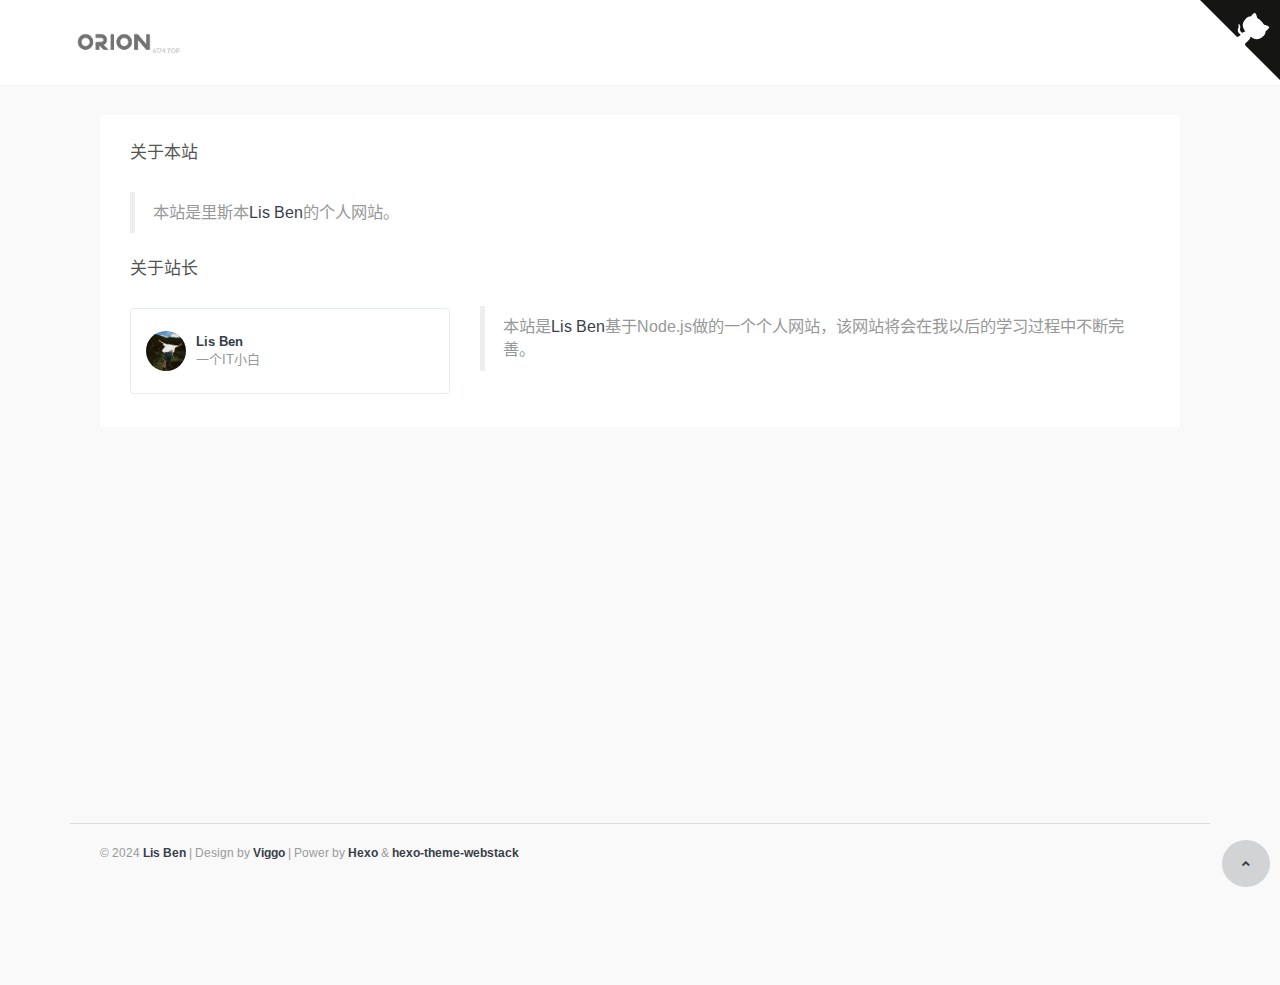
==== about/index.html @ ab159c19 "Site updated: 2024-02-24 00:04:08" ====
<!DOCTYPE html>
<html lang="zh-CN">

<head>
  <head>
  <meta charset="utf-8">
  <meta http-equiv="X-UA-Compatible" content="IE=edge">
  <meta name="viewport" content="width=device-width, initial-scale=1.0" />
  <meta name="author" content="viggo" />
  <title>爱意浓盐酸的个人博客 - 没有副标题</title>
  <meta name="keywords" content="">
  <meta name="description" content="学如逆水行舟，不进则退">
  <link rel="shortcut icon" href="/favicon.ico">
  
<link rel="stylesheet" href="/css/hclonely.css">
<link rel="stylesheet" href="//fonts.loli.net/css?family=Arimo:400,700,400italic.css">
<link rel="stylesheet" href="/css/fonts/linecons/css/linecons.min.css">
<link rel="stylesheet" href="/css/fonts/fontawesome/css/all.min.css">
<link rel="stylesheet" href="/css/bootstrap.min.css">
<link rel="stylesheet" href="/css/xenon-core.min.css">
<link rel="stylesheet" href="/css/xenon-components.min.css">
<link rel="stylesheet" href="/css/xenon-skins.min.css">
<link rel="stylesheet" href="/css/nav.min.css">

  
<script src="/js/jquery-1.11.1.min.js"></script>

  <script>
    var userDefinedSearchData = {"custom":false,"thisSearch":"https://www.baidu.com/s?wd=","thisSearchIcon":"url(https://www.baidu.com/favicon.ico)","hotStatus":true,"data":[{"name":"百度","img":"url(https://www.baidu.com/favicon.ico)","url":"https://www.baidu.com/s?wd="}]};
    var expandAll = false;
  </script>
  
<script src="/js/header.js"></script>

  <!-- HTML5 shim and Respond.js IE8 support of HTML5 elements and media queries -->
  <!--[if lt IE 9]>
        
<script src="/js/html5shiv.min.js"></script>

        
<script src="/js/respond.min.js"></script>

    <![endif]-->
  <!-- / FB Open Graph -->
  <meta property="og:type" content="article">
  <meta property="og:url" content="http://example.com/about/index.html">
  <meta property="og:title" content="爱意浓盐酸的个人博客 - 没有副标题">
  <meta property="og:description" content="学如逆水行舟，不进则退">
  <meta property="og:site_name" content="爱意浓盐酸的个人博客 - 没有副标题">
  
  <meta property="og:image" content="/images/webstack_banner_cn.png">
  
  <!-- / Twitter Cards -->
  <meta name="twitter:card" content="summary_large_image">
  <meta name="twitter:title" content="爱意浓盐酸的个人博客 - 没有副标题">
  <meta name="twitter:description" content="学如逆水行舟，不进则退">
  
  <meta name="twitter:image" content="/images/webstack_banner_cn.png">
  
  
  <!-- 直接添加html内容即可 -->
<!-- 可设置多行 -->
  
<meta name="generator" content="Hexo 7.1.1"></head>

</head>


<body class="page-body boxed-container">
  <nav class="navbar horizontal-menu navbar-fixed-top">
    <div class="navbar-inner">
      <div class="navbar-brand">
        <a href="/index.html" class="logo">
          <img src="/images/logo_dark@2x.png" width="180px" alt="" class="hidden-xs">
          <img src="/images/logo@2x.png" width="180px" alt="" class="visible-xs">
        </a>
      </div>
      <div class="navbar-mobile-clear"></div>
      
      <a target="_blank" rel="noopener" href="https://github.com/HCLonely/hexo-theme-webstack" class="github-corner" aria-label="View source on GitHub"><svg width="80" height="80" viewBox="0 0 250 250" style="fill:#151513; color:#fff; position: absolute; top: 0; border: 0; right: 0;" aria-hidden="true"><path d="M0,0 L115,115 L130,115 L142,142 L250,250 L250,0 Z"></path><path d="M128.3,109.0 C113.8,99.7 119.0,89.6 119.0,89.6 C122.0,82.7 120.5,78.6 120.5,78.6 C119.2,72.0 123.4,76.3 123.4,76.3 C127.3,80.9 125.5,87.3 125.5,87.3 C122.9,97.6 130.6,101.9 134.4,103.2" fill="currentColor" style="transform-origin: 130px 106px;" class="octo-arm"></path><path d="M115.0,115.0 C114.9,115.1 118.7,116.5 119.8,115.4 L133.7,101.6 C136.9,99.2 139.9,98.4 142.2,98.6 C133.8,88.0 127.5,74.4 143.8,58.0 C148.5,53.4 154.0,51.2 159.7,51.0 C160.3,49.4 163.2,43.6 171.4,40.1 C171.4,40.1 176.1,42.5 178.8,56.2 C183.1,58.6 187.2,61.8 190.9,65.4 C194.5,69.0 197.7,73.2 200.1,77.6 C213.8,80.2 216.3,84.9 216.3,84.9 C212.7,93.1 206.9,96.0 205.4,96.6 C205.1,102.4 203.0,107.8 198.3,112.5 C181.9,128.9 168.3,122.5 157.7,114.1 C157.9,116.9 156.7,120.9 152.7,124.9 L141.0,136.5 C139.8,137.7 141.6,141.9 141.8,141.8 Z" fill="currentColor" class="octo-body"></path></svg></a><style>.github-corner:hover .octo-arm{animation:octocat-wave 560ms ease-in-out}@keyframes octocat-wave{0%,100%{transform:rotate(0)}20%,60%{transform:rotate(-25deg)}40%,80%{transform:rotate(10deg)}}@media (max-width:500px){.github-corner:hover .octo-arm{animation:none}.github-corner .octo-arm{animation:octocat-wave 560ms ease-in-out}}</style>
      
    </div>
  </nav>
  <div class="page-container">
    <div class="main-content">
      <div class="row">
        <div class="col-md-12">
          <div class="panel panel-default">
            
            <h4 class="text-gray">关于本站</h4>
            <div class="panel-body">
              <div class="row">
                <div class="col-sm-12">
                  <blockquote><p>本站是里斯本<a target="_blank" rel="noopener" href="https://github.com/xiaobai6174/xiaobai6174.github.io/tree/master">Lis Ben</a>的个人网站。</p></blockquote>
                </div>
              </div>
            
            
            <h4 class="text-gray">关于站长</h4>
            <div class="row">
              <div class="col-sm-4">
                <div class="xe-widget xe-conversations box2 label-info" onclick="window.open('https://github.com/xiaobai6174', '_blank')" data-toggle="tooltip" data-placement="bottom" data-original-title="https://github.com/xiaobai6174">
                  <div class="xe-comment-entry">
                    <a class="xe-user-img">
                      <img src="/images/logos/myblog.png" class="img-circle" width="40">
                    </a>
                    <div class="xe-comment">
                      <a href="#" class="xe-user-name overflowClip_1">
                        <strong>Lis Ben</strong>
                      </a>
                      <p class="overflowClip_2">一个IT小白</p>
                    </div>
                  </div>
                </div>
              </div>
              <div class="col-md-8">
                <div class="row">
                  <div class="col-sm-12">
                    <br /><blockquote><p>本站是<a target="_blank" rel="noopener" href="https://github.com/xiaobai6174">Lis Ben</a>基于Node.js做的一个个人网站，该网站将会在我以后的学习过程中不断完善。</p></blockquote>
                  </div>
                </div>
                <br>
              </div>
            </div>
            
            </div>
          </div>
        </div>
      </div>



  <footer class="main-footer sticky footer-type-1">
  <div class="footer-inner">
    <!-- Add your copyright text here -->
    <p>
      
      &copy; 2024
      <a href="javascript:void(0);"><strong>Lis Ben</strong></a> | Design by <a href="http://viggoz.com" target="_blank"><strong>Viggo</strong></a> | Power by <a href="https://hexo.io/" target="_blank"><strong>Hexo</strong></a> & <a href="https://github.com/HCLonely/hexo-theme-webstack/" target="_blank"><strong>hexo-theme-webstack</strong></a>
    </p>
    
    <div class="go-up">
      <a href="#" rel="go-top">
        <i class="fas fa-angle-up"></i>
      </a>
    </div>
  </div>
</footer>
</div>
</div>

<script src="/js/bootstrap.min.js"></script>
<script src="/js/TweenMax.min.js"></script>
<script src="/js/resizeable.min.js"></script>
<script src="/js/joinable.js"></script>
<script src="/js/xenon-api.min.js"></script>
<script src="/js/xenon-toggles.min.js"></script>
<script src="/js/xenon-custom.min.js"></script>


<script async src="https://busuanzi.ibruce.info/busuanzi/2.3/busuanzi.pure.mini.js"></script>


<textarea tabindex="-1" style="position: absolute; top: -999px; left: 0px; right: auto; bottom: auto; border: 0px; padding: 0px; box-sizing: content-box; word-wrap: break-word; overflow: hidden; transition: none; height: 0px !important; min-height: 0px !important; font-family: Arimo, &quot;Helvetica Neue&quot;, Helvetica, Arial, sans-serif; font-size: 13px; font-weight: 400; font-style: normal; letter-spacing: 0px; text-transform: none; word-spacing: 0px; text-indent: 0px; line-height: 18.5714px; width: 53px;" class="autosizejs" id="autosizejs"></textarea>


  
  <!-- 直接添加html内容即可 -->
<!-- 可设置多行 -->
  
</body>

</html>
---- css/hclonely.css ----
.sousuo{
    padding: 25px 0 35px 0;
    max-width: 717px;
    margin: 0 auto;
}
.search{
  position: relative;
  width: 100%;
  margin: 0 auto;
}
.search-box{
  position: relative;
}
.search-icon{
  position: absolute;
  left: 3px;
  top: 5px;
  width: 40px;
  height: 40px;
  overflow: hidden;
  border-radius: 25px;
  cursor: pointer;
  opacity: 0;
}
.search-input{
  width: 100%;
  height: 50px;
  line-height: 50px;
  font-size: 16px;
  color: #999;
  border: none;
  outline: none;
  padding-left: 45px;
  border: 1px solid #e6e6e6;
  border-radius: 10px;
}
.search-input:focus{
	outline: none;
    border: 1px solid #2188ff;
    -webkit-box-shadow: 0 0 5px 0px rgba(71, 158, 245, 0.5);
    box-shadow: 0 0 5px 0px rgba(71, 158, 245, 0.5);
}
input::-webkit-input-placeholder{
  font-size: 12px;
  letter-spacing: 1px;
  color: #ccc;
}
.search-btn{
	position: absolute;
    right: 0;
    top: 0;
    width: 50px;
    line-height: 48px;
    background: transparent;
    border: none;
    font-size: 25px;
    color: #ddd;
    font-weight: bold;
    outline: none;
    padding: 0 10px;
}
.search-btn:hover{ color: #6b7184 }
.search-btn i { margin: 0 }
.search-hot-text{
  position: absolute;
  z-index: 100;
  width: 100%;
  border-radius: 0 0 10px 10px;
  background: #FFF;
  box-shadow: 0px 4px 5px 0px #cccccc94;
  overflow: hidden;
}
.search-hot-text ul{
	margin: 0;
	padding: 5px 0;
}
.search-hot-text ul li{
  border-top: 1px solid #f2f2f2;
  line-height: 30px;
  font-size: 14px;
  padding: 0px 25px;
  color: #777;
  cursor: pointer;
}
.search-hot-text ul li.current{
  background: #f1f1f1;
  color: #2196f3;
}
.search-hot-text ul li:hover{
  background: #f1f1f1;
  color: #2196f3;
  cursor: pointer;
}
.search-hot-text ul li span{
	display: inline-block;
    width: 20px;
    height: 20px;
    font-size: 12px;
    line-height: 20px;
    text-align: center;
    background: #e5e5e5;
    margin-right: 10px;
    border-radius: 10px;
    color: #999;
}
/* 搜索引擎 */
.search-engine{
  position: absolute;
  top: 60px;
  left: 0;
  width: 100%;
  background: #FFF;
  padding: 15px 0 0 15px;
  border-radius: 5px;
  box-shadow: 0px 5px 20px 0px #d8d7d7;
  transition: all 0.3s;
  -moz-transition: all 0.3s;
  -webkit-transition: all 0.3s;
  -o-transition: all 0.3s;
  display: none;
  z-index: 999
}
.search-engine-head{
  overflow: hidden;
  margin-bottom: 10px;
  padding-right: 15px;
}
.search-engine-tit{
  float: left;
  margin: 0;
  font-size: 14px;
  color: #999;
}
.search-engine-tool{
  float: right;
  font-size: 12px;
  color: #999;
}
.search-engine-tool > span{
  float: right;
  display: inline-block;
  width: 25px;
  height: 15px;
  background-position: 0px 0px;
  cursor: pointer
}
.search-engine-tool > span.off{ background-position: -30px 0px }

.search-engine ul::before{
  content: '';
  width: 0px;
  height: 0px;
  position: absolute;
  top: -15px;
  border-top: 8px solid transparent;
  border-right: 8px solid transparent;
  border-bottom: 8px solid #fff;
  border-left: 8px solid transparent;

}
.search-engine-list::after{
    content: '';
    width: 90px;
    height: 20px;
    position: absolute;
    top: -20px;
    left: 1px;
}
.search-engine-list li{
  float: left;
  width: 30%;
  line-height: 30px;
  font-size: 14px;
  padding: 5px 10px 5px 10px;
  margin: 0 10px 10px 0;
  background: #f9f9f9;
  color: #999;
  cursor: pointer;
  padding: 0;
}
.search-engine-list li span{
  width: 25px;
  height: 25px;
  border-radius: 15px;
  float: left;
  margin-right: 5px;
  margin-top: 2.5px;
}
body.night .board {
  background: #2c2e2f;
  box-shadow: 0px 0px 6px #00000061;
}

body.night .board a {
  color: #d6d6d6;
}

body.night .tpwidget_title_hook,
body.night .tpwidget_text_hook {
  color: #fdfdfd;
}

body.night .sidebar-menu {
  border-right: #7f8080 1px solid;
}

body.night .user-info-navbar {
  background-color: #232323 !important;
}
body.night .dropdown-menu {
  background-color: #232323 !important;
  border: 1px solid #888686 !important;
}

body.night .user-info-navbar .user-info-menu>li>a {
  border-bottom: 1px solid #232323 !important;
  border-right: 1px solid #232323 !important;
  border-left: 1px solid #232323 !important;
}

body.night .user-info-navbar .user-info-menu>li>a,
.user-info-navbar .user-info-menu>li>a {
  height: 76px !important;
}

body.night .user-info-navbar .user-info-menu>li>a:hover {
  border-right: 1px solid #888686 !important;
  border-left: 1px solid #888686 !important;
}

body.night .user-info-navbar .user-info-menu>li {
  border: 1px solid #232323 !important;
}

body.night .user-info-navbar .user-info-menu>li .dropdown-menu.languages li.active a {
  background-color: #232323 !important;
  color: #979898 !important;
}

body.night,
body.night #body {
  background-color: #2c2e2f !important;
  color: #a9a9a9 !important;
}

body.night .text-gray {
  color: #f8f8f8;
}

body.night .xe-widget.xe-conversations {
  background: #2c2e2f;
}

body.night .box2 {
  border: 1px solid #3f4142;
}

body.night .xe-comment a {
  color: #d8d8d8;
}

body.night .xe-comment p {
  color: #979898 !important;
}

body.night .box2:hover {
  box-shadow: 0 26px 40px -24px rgb(255, 255, 255);
  -webkit-box-shadow: 0 26px 40px -24px rgba(130, 130, 130, 0.13);
  -moz-box-shadow: 0 26px 40px -24px rgba(0, 36, 100, 0.3);
  -webkit-transition: all 0.3s cubic-bezier(0.25, 0.1, 0.14, 1.43);
  -moz-transition: all 0.3s ease;
  -o-transition: all 0.3s ease;
  transition: all 0.3s ease-out;
  background-color: #232323 !important;
}

body.night .tpwthwidt .front_37Zqj25,
body.night .tpwthwidt .widget_ctONpAN {
  background: #535656;
  color: red !important;
}

body.night .tpwthwidt .weakText_3SLbaEo {
  color: rgb(253, 253, 253);
}

body.night .tpwthwidt .baseText_31obwQ4 {
  color: #cccccc;
}

body.night footer.main-footer {
  border-top: 1px solid #414344b5;
  background-color: #2c2e2f;
}

body.night .footer-text a {
  color: #a9a9a9;
}

body.night .footer-text a:hover,
body.night footer-text a:focus {
  color: #ffffff;
  text-decoration: none
}

body.night .panel {
  background: #2c2e2f;
}

body.night blockquote {
  border-left: 5px solid #000;
}

body.night .respond a {
  color: #cecece;
}

body.night .respond .textarea {
  background-color: #2b2b2b;
  margin-top: 50px;
  border-radius: 15px;
  padding: 10px;
}

body.night .submit {
  color: #a5a5a5;
  background-color: #0000008f;
  border: 0px;
  border-radius: 5px;
  padding: 5px 10px;
  font-size: 15px;
  float: right;
  margin-top: 10px;
}

body.night #search button i {
  color: #b1b1b1;
}

body.night #search-text {
  background-color: #464646;
  color: #bdbdbd;
}

body.night .search-type input:checked+label,
.search-type input:hover+label {
  background-color: #969696;
}

body.night .s-type-list {
  display: none;
  position: absolute;
  top: 31px;
  padding: 9pt 0;
  width: 20pc;
  background: #535656;
  border-radius: 4px;
  box-shadow: 0 0 6px rgba(0, 0, 0, .16);
}

body.night .xe-comment-entry img {
  filter: brightness(95%);
}

body.night .search-input {
  border: 1px solid #424242;
  border-radius: 10px;
  background-color: #424242;
}

body.night .search-engine {
  background: #424242;
  box-shadow: 0px 5px 20px 0px #2c2e2f;
}

body.night .search-engine-list li {
  background: #424242;
}

.go-up{
  right: 10px !important;
  position: fixed !important;
  bottom: 20px !important;
  height: 20px;
}

body.night .go-up a {
  background-color: rgb(88 88 88) !important;
  padding: 15px 20px !important;
  border-radius: 50% !important;
}

body.night .go-up a:hover {
  background-color: rgb(123 123 123) !important;
}

.footer-inner #busuanzi_container_site_pv,
.footer-inner #busuanzi_container_site_uv {
  font-weight: bold;
}

.footer-inner #busuanzi_value_site_pv,
.footer-inner #busuanzi_value_site_uv {
  color: #373e4a;
}

.main-menu #busuanzi_value_site_pv,
.main-menu #busuanzi_value_site_uv {
  float: right;
}

.sidebar-menu .main-menu a>i{
  width: 16px;
}
---- css/fonts/linecons/css/linecons.min.css ----
@font-face{font-family:linecons;src:url(../font/linecons.eot?24293614);src:url(../font/linecons.eot?24293614#iefix) format('embedded-opentype'),url(../font/linecons.woff?24293614) format('woff'),url(../font/linecons.ttf?24293614) format('truetype'),url(../font/linecons.svg?24293614#linecons) format('svg');font-weight:400;font-style:normal}[class*=" linecons-"]:before,[class^=linecons-]:before{font-family:linecons;font-style:normal;font-weight:400;speak:none;display:inline-block;text-decoration:inherit;width:1em;margin-right:.2em;text-align:center;font-variant:normal;text-transform:none;line-height:1em;margin-left:.2em}.linecons-music:before{content:'\e800'}.linecons-search:before{content:'\e801'}.linecons-mail:before{content:'\e802'}.linecons-heart:before{content:'\e803'}.linecons-star:before{content:'\e804'}.linecons-user:before{content:'\e805'}.linecons-videocam:before{content:'\e806'}.linecons-camera:before{content:'\e807'}.linecons-photo:before{content:'\e808'}.linecons-attach:before{content:'\e809'}.linecons-lock:before{content:'\e80a'}.linecons-eye:before{content:'\e80b'}.linecons-tag:before{content:'\e80c'}.linecons-thumbs-up:before{content:'\e80d'}.linecons-pencil:before{content:'\e80e'}.linecons-comment:before{content:'\e80f'}.linecons-location:before{content:'\e810'}.linecons-cup:before{content:'\e811'}.linecons-trash:before{content:'\e812'}.linecons-doc:before{content:'\e813'}.linecons-note:before{content:'\e814'}.linecons-cog:before{content:'\e815'}.linecons-params:before{content:'\e816'}.linecons-calendar:before{content:'\e817'}.linecons-sound:before{content:'\e818'}.linecons-clock:before{content:'\e819'}.linecons-lightbulb:before{content:'\e81a'}.linecons-tv:before{content:'\e81b'}.linecons-desktop:before{content:'\e81c'}.linecons-mobile:before{content:'\e81d'}.linecons-cd:before{content:'\e81e'}.linecons-inbox:before{content:'\e81f'}.linecons-globe:before{content:'\e820'}.linecons-cloud:before{content:'\e821'}.linecons-paper-plane:before{content:'\e822'}.linecons-fire:before{content:'\e823'}.linecons-graduation-cap:before{content:'\e824'}.linecons-megaphone:before{content:'\e825'}.linecons-database:before{content:'\e826'}.linecons-key:before{content:'\e827'}.linecons-beaker:before{content:'\e828'}.linecons-truck:before{content:'\e829'}.linecons-money:before{content:'\e82a'}.linecons-food:before{content:'\e82b'}.linecons-shop:before{content:'\e82c'}.linecons-diamond:before{content:'\e82d'}.linecons-t-shirt:before{content:'\e82e'}.linecons-wallet:before{content:'\e82f'}
---- css/xenon-core.min.css ----
.ps-container .ps-scrollbar-x-rail{position:absolute;bottom:3px;height:5px;zoom:1;-webkit-opacity:0;-moz-opacity:0;opacity:0;-webkit-transition:background-color .2s linear,opacity .2s linear;-moz-transition:background-color .2s linear,opacity .2s linear;-o-transition:background-color .2s linear,opacity .2s linear;transition:background-color .2s linear,opacity .2s linear}.ps-container.hover .ps-scrollbar-x-rail,.ps-container:hover .ps-scrollbar-x-rail{zoom:1;-webkit-opacity:.6;-moz-opacity:.6;opacity:.6}.ps-container .ps-scrollbar-x-rail.hover,.ps-container .ps-scrollbar-x-rail:hover{background-color:rgba(255,255,255,.5)}.ps-container .ps-scrollbar-x-rail.in-scrolling{background-color:rgba(255,255,255,.9)}.ps-container .ps-scrollbar-y-rail{position:absolute;right:2px;width:5px;zoom:1;-webkit-opacity:0;-moz-opacity:0;opacity:0;-webkit-transition:background-color .2s linear,opacity .2s linear;-moz-transition:background-color .2s linear,opacity .2s linear;-o-transition:background-color .2s linear,opacity .2s linear;transition:background-color .2s linear,opacity .2s linear}.ps-container.hover .ps-scrollbar-y-rail,.ps-container:hover .ps-scrollbar-y-rail{zoom:1;-webkit-opacity:.6;-moz-opacity:.6;opacity:.6}.ps-container .ps-scrollbar-y-rail.hover,.ps-container .ps-scrollbar-y-rail:hover{background-color:rgba(255,255,255,.5)}.ps-container .ps-scrollbar-y-rail.in-scrolling{background-color:#eee;zoom:1;-webkit-opacity:.9;-moz-opacity:.9;opacity:.9}.ps-container .ps-scrollbar-x{position:absolute;bottom:0;height:5px;background-color:#aaa;-o-transition:background-color .2s linear;-webkit-transition:background-color .2s linear;-moz-transition:background-color .2s linear;transition:background-color .2s linear}.ps-container.ie6 .ps-scrollbar-x{font-size:0}.ps-container .ps-scrollbar-x-rail.hover .ps-scrollbar-x,.ps-container .ps-scrollbar-x-rail:hover .ps-scrollbar-x{background-color:#999}.ps-container .ps-scrollbar-y{position:absolute;right:0;width:5px;background-color:#aaa;-webkit-transition:background-color .2s linear;-moz-transition:background-color .2s linear;-o-transition:background-color .2s linear;transition:background-color .2s linear}.ps-container.ie6 .ps-scrollbar-y{font-size:0}.ps-container .ps-scrollbar-y-rail.hover .ps-scrollbar-y,.ps-container .ps-scrollbar-y-rail:hover .ps-scrollbar-y{background-color:#fafafa}.ps-container.ie .ps-scrollbar-x,.ps-container.ie .ps-scrollbar-y{visibility:hidden}.ps-container.ie.hover .ps-scrollbar-x,.ps-container.ie.hover .ps-scrollbar-y,.ps-container.ie:hover .ps-scrollbar-x,.ps-container.ie:hover .ps-scrollbar-y{visibility:visible}.cbp_tmtimeline{margin:30px 0 0 0;padding:0;list-style:none;position:relative}.cbp_tmtimeline:before{content:'';position:absolute;top:0;bottom:0;width:10px;background:#afdcf8;left:20%;margin-left:-10px}.cbp_tmtimeline>li{position:relative}.cbp_tmtimeline>li .cbp_tmtime{display:block;width:25%;padding-right:100px;position:absolute}.cbp_tmtimeline>li .cbp_tmtime span{display:block;text-align:right}.cbp_tmtimeline>li .cbp_tmtime span:first-child{font-size:.9em;color:#bdd0db}.cbp_tmtimeline>li .cbp_tmtime span:last-child{font-size:2.9em;color:#3594cb}.cbp_tmtimeline>li:nth-child(odd) .cbp_tmtime span:last-child{color:#6cbfee}.cbp_tmtimeline>li .cbp_tmlabel{margin:0 0 15px 25%;background:#3594cb;color:#fff;padding:2em;font-size:1.2em;font-weight:300;line-height:1.4;position:relative;border-radius:5px}.cbp_tmtimeline>li:nth-child(odd) .cbp_tmlabel{background:#6cbfee}.cbp_tmtimeline>li .cbp_tmlabel h2{margin-top:0;padding:0 0 10px 0;border-bottom:1px solid rgba(255,255,255,.4)}.cbp_tmtimeline>li .cbp_tmlabel:after{right:100%;border:solid transparent;content:" ";height:0;width:0;position:absolute;pointer-events:none;border-right-color:#3594cb;border-width:10px;top:10px}.cbp_tmtimeline>li:nth-child(odd) .cbp_tmlabel:after{border-right-color:#6cbfee}.cbp_tmtimeline>li .cbp_tmicon{width:40px;height:40px;speak:none;font-style:normal;font-weight:400;font-variant:normal;text-transform:none;font-size:1.4em;line-height:40px;-webkit-font-smoothing:antialiased;position:absolute;color:#fff;background:#46a4da;border-radius:50%;box-shadow:0 0 0 8px #afdcf8;text-align:center;left:20%;top:0;margin:0 0 0 -25px}@media screen and (max-width:65.375em){.cbp_tmtimeline>li .cbp_tmtime span:last-child{font-size:1.5em}}@media screen and (max-width:47.2em){.cbp_tmtimeline:before{display:none}.cbp_tmtimeline>li .cbp_tmtime{width:100%;position:relative;padding:0 0 20px 0}.cbp_tmtimeline>li .cbp_tmtime span{text-align:left}.cbp_tmtimeline>li .cbp_tmlabel{margin:0 0 30px 0;padding:1em;font-weight:400;font-size:95%}.cbp_tmtimeline>li .cbp_tmlabel:after{right:auto;left:20px;border-right-color:transparent;border-bottom-color:#3594cb;top:-20px}.cbp_tmtimeline>li:nth-child(odd) .cbp_tmlabel:after{border-right-color:transparent;border-bottom-color:#6cbfee}.cbp_tmtimeline>li .cbp_tmicon{position:relative;float:right;left:auto;margin:-55px 5px 0 0}}.dropdown-menu>li.checkbox-row{padding:5px 20px}.dropdown-menu li.checkbox-row{display:block;clear:both;font-weight:400;line-height:18px;color:#333;white-space:nowrap}.dropdown-menu li.checkbox-row label{font-weight:400}.dropdown-menu li.checkbox-row input:hover,.dropdown-menu li.checkbox-row label:hover,.dropdown-menu li.checkbox-row:hover{cursor:pointer}.no-touch .dropdown-menu>.checkbox-row:active,.no-touch .dropdown-menu>.checkbox-row:hover{text-decoration:none;color:#262626;background-color:#f5f5f5}.btn-toolbar{margin-bottom:5px}.btn-toolbar .btn-default{background-color:#68b828;color:#fff;border:1px solid transparent}.btn-toolbar .btn-default.dropdown-toggle{-webkit-box-shadow:none;-moz-box-shadow:none;box-shadow:none;border-color:transparent}.btn-toolbar .btn-primary{background-color:#508e1f}.btn-toolbar .btn-group.open .dropdown-toggle{background-color:#508e1f;color:#fff}.btn-toolbar .dropdown-menu{margin-top:0}.btn-toolbar .dropdown-menu .checkbox-row{-webkit-user-select:none;-moz-user-select:none;-ms-user-select:none;user-select:none}.btn-toolbar .dropdown-menu .checkbox-row .cbr-replaced{margin:0;margin-right:5px}.btn-toolbar .dropdown-menu .checkbox-row label{color:#979898;font-size:12px;margin:0}.lt-ie8 .btn-toolbar{display:none}.table-responsive{border-radius:0;border:1px solid #eee;margin-bottom:18px}.table-responsive>.table{margin-bottom:0}.table-responsive>.table-bordered{border:0}.table-responsive>.table-bordered>tbody>tr>td:first-child,.table-responsive>.table-bordered>tbody>tr>th:first-child,.table-responsive>.table-bordered>tfoot>tr>td:first-child,.table-responsive>.table-bordered>tfoot>tr>th:first-child,.table-responsive>.table-bordered>thead>tr>td:first-child,.table-responsive>.table-bordered>thead>tr>th:first-child{border-left:0}.table-responsive>.table-bordered>tbody>tr>td:last-child,.table-responsive>.table-bordered>tbody>tr>th:last-child,.table-responsive>.table-bordered>tfoot>tr>td:last-child,.table-responsive>.table-bordered>tfoot>tr>th:last-child,.table-responsive>.table-bordered>thead>tr>td:last-child,.table-responsive>.table-bordered>thead>tr>th:last-child{border-right:0}.table-responsive>.table-bordered>tbody>tr:last-child>td,.table-responsive>.table-bordered>tbody>tr:last-child>th,.table-responsive>.table-bordered>tfoot>tr:last-child>td,.table-responsive>.table-bordered>tfoot>tr:last-child>th{border-bottom:0}.table-responsive[data-pattern=priority-columns]{position:relative;width:100%;margin-bottom:18px;overflow-y:hidden;overflow-x:auto;-ms-overflow-style:-ms-autohiding-scrollbar;border-radius:0;border:1px solid #eee;-webkit-overflow-scrolling:touch}.table-responsive[data-pattern=priority-columns]>.table{margin-bottom:0}.table-responsive[data-pattern=priority-columns]>.table>tbody>tr>td,.table-responsive[data-pattern=priority-columns]>.table>tbody>tr>th,.table-responsive[data-pattern=priority-columns]>.table>tfoot>tr>td,.table-responsive[data-pattern=priority-columns]>.table>tfoot>tr>th,.table-responsive[data-pattern=priority-columns]>.table>thead>tr>td,.table-responsive[data-pattern=priority-columns]>.table>thead>tr>th{white-space:nowrap}.table-responsive[data-pattern=priority-columns]>.table-bordered{border:0}.table-responsive[data-pattern=priority-columns]>.table-bordered>tbody>tr>td:first-child,.table-responsive[data-pattern=priority-columns]>.table-bordered>tbody>tr>th:first-child,.table-responsive[data-pattern=priority-columns]>.table-bordered>tfoot>tr>td:first-child,.table-responsive[data-pattern=priority-columns]>.table-bordered>tfoot>tr>th:first-child,.table-responsive[data-pattern=priority-columns]>.table-bordered>thead>tr>td:first-child,.table-responsive[data-pattern=priority-columns]>.table-bordered>thead>tr>th:first-child{border-left:0}.table-responsive[data-pattern=priority-columns]>.table-bordered>tbody>tr>td:last-child,.table-responsive[data-pattern=priority-columns]>.table-bordered>tbody>tr>th:last-child,.table-responsive[data-pattern=priority-columns]>.table-bordered>tfoot>tr>td:last-child,.table-responsive[data-pattern=priority-columns]>.table-bordered>tfoot>tr>th:last-child,.table-responsive[data-pattern=priority-columns]>.table-bordered>thead>tr>td:last-child,.table-responsive[data-pattern=priority-columns]>.table-bordered>thead>tr>th:last-child{border-right:0}.table-responsive[data-pattern=priority-columns]>.table-bordered>tbody>tr:last-child>td,.table-responsive[data-pattern=priority-columns]>.table-bordered>tbody>tr:last-child>th,.table-responsive[data-pattern=priority-columns]>.table-bordered>tfoot>tr:last-child>td,.table-responsive[data-pattern=priority-columns]>.table-bordered>tfoot>tr:last-child>th{border-bottom:0}.mq.js .table-responsive[data-pattern=priority-columns] td[data-priority],.mq.js .table-responsive[data-pattern=priority-columns] th[data-priority],.mq.js.lt-ie10 .sticky-table-header td[data-priority],.mq.js.lt-ie10 .sticky-table-header th[data-priority]{display:none}.lt-ie9.mq.js .table-responsive[data-pattern=priority-columns] td[data-priority="1"],.lt-ie9.mq.js .table-responsive[data-pattern=priority-columns] th[data-priority="1"],.lt-ie9.mq.js.lt-ie10 .sticky-table-header td[data-priority="1"],.lt-ie9.mq.js.lt-ie10 .sticky-table-header th[data-priority="1"]{display:inline}.mq.js .table-responsive[data-pattern=priority-columns] td[data-priority="1"],.mq.js .table-responsive[data-pattern=priority-columns] th[data-priority="1"],.mq.js.lt-ie10 .sticky-table-header td[data-priority="1"],.mq.js.lt-ie10 .sticky-table-header th[data-priority="1"]{display:table-cell}@media screen and (min-width:480px){.lt-ie9.mq.js .table-responsive[data-pattern=priority-columns] td[data-priority="2"],.lt-ie9.mq.js .table-responsive[data-pattern=priority-columns] th[data-priority="2"],.lt-ie9.mq.js.lt-ie10 .sticky-table-header td[data-priority="2"],.lt-ie9.mq.js.lt-ie10 .sticky-table-header th[data-priority="2"]{display:inline}.mq.js .table-responsive[data-pattern=priority-columns] td[data-priority="2"],.mq.js .table-responsive[data-pattern=priority-columns] th[data-priority="2"],.mq.js.lt-ie10 .sticky-table-header td[data-priority="2"],.mq.js.lt-ie10 .sticky-table-header th[data-priority="2"]{display:table-cell}}@media screen and (min-width:640px){.lt-ie9.mq.js .table-responsive[data-pattern=priority-columns] td[data-priority="3"],.lt-ie9.mq.js .table-responsive[data-pattern=priority-columns] th[data-priority="3"],.lt-ie9.mq.js.lt-ie10 .sticky-table-header td[data-priority="3"],.lt-ie9.mq.js.lt-ie10 .sticky-table-header th[data-priority="3"]{display:inline}.mq.js .table-responsive[data-pattern=priority-columns] td[data-priority="3"],.mq.js .table-responsive[data-pattern=priority-columns] th[data-priority="3"],.mq.js.lt-ie10 .sticky-table-header td[data-priority="3"],.mq.js.lt-ie10 .sticky-table-header th[data-priority="3"]{display:table-cell}}@media screen and (min-width:800px){.lt-ie9.mq.js .table-responsive[data-pattern=priority-columns] td[data-priority="4"],.lt-ie9.mq.js .table-responsive[data-pattern=priority-columns] th[data-priority="4"],.lt-ie9.mq.js.lt-ie10 .sticky-table-header td[data-priority="4"],.lt-ie9.mq.js.lt-ie10 .sticky-table-header th[data-priority="4"]{display:inline}.mq.js .table-responsive[data-pattern=priority-columns] td[data-priority="4"],.mq.js .table-responsive[data-pattern=priority-columns] th[data-priority="4"],.mq.js.lt-ie10 .sticky-table-header td[data-priority="4"],.mq.js.lt-ie10 .sticky-table-header th[data-priority="4"]{display:table-cell}}@media screen and (min-width:960px){.lt-ie9.mq.js .table-responsive[data-pattern=priority-columns] td[data-priority="5"],.lt-ie9.mq.js .table-responsive[data-pattern=priority-columns] th[data-priority="5"],.lt-ie9.mq.js.lt-ie10 .sticky-table-header td[data-priority="5"],.lt-ie9.mq.js.lt-ie10 .sticky-table-header th[data-priority="5"]{display:inline}.mq.js .table-responsive[data-pattern=priority-columns] td[data-priority="5"],.mq.js .table-responsive[data-pattern=priority-columns] th[data-priority="5"],.mq.js.lt-ie10 .sticky-table-header td[data-priority="5"],.mq.js.lt-ie10 .sticky-table-header th[data-priority="5"]{display:table-cell}}@media screen and (min-width:1120px){.lt-ie9.mq.js .table-responsive[data-pattern=priority-columns] td[data-priority="6"],.lt-ie9.mq.js .table-responsive[data-pattern=priority-columns] th[data-priority="6"],.lt-ie9.mq.js.lt-ie10 .sticky-table-header td[data-priority="6"],.lt-ie9.mq.js.lt-ie10 .sticky-table-header th[data-priority="6"]{display:inline}.mq.js .table-responsive[data-pattern=priority-columns] td[data-priority="6"],.mq.js .table-responsive[data-pattern=priority-columns] th[data-priority="6"],.mq.js.lt-ie10 .sticky-table-header td[data-priority="6"],.mq.js.lt-ie10 .sticky-table-header th[data-priority="6"]{display:table-cell}}table.table-small-font{font-size:12px;-webkit-text-size-adjust:none;line-height:1.5em}table.focus-on tbody tr:hover{cursor:pointer}table.focus-on tbody tr.unfocused td,table.focus-on tbody tr.unfocused th{color:#777;color:rgba(0,0,0,.4)}table.focus-on tbody tr.focused td,table.focus-on tbody tr.focused th{background-color:#68b828;color:#fff;border-color:#63b026}table td.col-hide,table th.col-hide{display:none}table td.col-show,table th.col-show{display:inline}.lt-ie9 table td.col-show,.lt-ie9 table th.col-show{display:table-cell}.lt-ie9 table.display-all td,.lt-ie9 table.display-all th{display:inline!important}table.display-all td,table.display-all th{display:table-cell!important}.sticky-table-header{background-color:#fff;border:none;border-radius:0;border-top:1px solid #eee;border-bottom:1px solid #eee;position:absolute;top:0;visibility:hidden;z-index:990;overflow:hidden;min-width:100%}.sticky-table-header.fixed-solution{min-width:0;position:fixed}.lt-ie10 .sticky-table-header.fixed-solution{border-left:1px solid #eee;border-right:1px solid #eee;box-sizing:content-box;border-bottom:none}.sticky-table-header.border-radius-fix{border-bottom-left-radius:3px;border-bottom-right-radius:3px}.sticky-table-header>.table{margin-bottom:0}.sticky-table-header>.table>tbody>tr>td,.sticky-table-header>.table>tbody>tr>th,.sticky-table-header>.table>tfoot>tr>td,.sticky-table-header>.table>tfoot>tr>th,.sticky-table-header>.table>thead>tr>td,.sticky-table-header>.table>thead>tr>th{white-space:nowrap}.sticky-table-header>.table-bordered{border:0}.sticky-table-header>.table-bordered>tbody>tr>td:first-child,.sticky-table-header>.table-bordered>tbody>tr>th:first-child,.sticky-table-header>.table-bordered>tfoot>tr>td:first-child,.sticky-table-header>.table-bordered>tfoot>tr>th:first-child,.sticky-table-header>.table-bordered>thead>tr>td:first-child,.sticky-table-header>.table-bordered>thead>tr>th:first-child{border-left:0}.sticky-table-header>.table-bordered>tbody>tr>td:last-child,.sticky-table-header>.table-bordered>tbody>tr>th:last-child,.sticky-table-header>.table-bordered>tfoot>tr>td:last-child,.sticky-table-header>.table-bordered>tfoot>tr>th:last-child,.sticky-table-header>.table-bordered>thead>tr>td:last-child,.sticky-table-header>.table-bordered>thead>tr>th:last-child{border-right:0}.sticky-table-header>.table-bordered>tbody>tr:last-child>td,.sticky-table-header>.table-bordered>tbody>tr:last-child>th,.sticky-table-header>.table-bordered>tfoot>tr:last-child>td,.sticky-table-header>.table-bordered>tfoot>tr:last-child>th{border-bottom:0}.breadcrumb.auto-hidden li a,.footer-sticked-chat .chat-conversations>li .chat-user,.footer-sticked-chat .chat-conversations>li.browse-more .other-conversations-list li a span,.footer-sticked-chat .chat-conversations>li.open .conversation-window,.icon-collection .fontawesome-icon-list .fa-hover .icon-str>i,.icon-collection .fontawesome-icon-list .fa-hover .icon-str>span,.navbar.horizontal-menu .navbar-inner .navbar-brand a[data-toggle=settings-pane],.navbar.horizontal-menu .navbar-inner .navbar-brand a[data-toggle=settings-pane] i,.sidebar-menu .main-menu a,.transall,.user-info-navbar .user-info-menu>li>a,footer.main-footer .go-up a{-webkit-transition:all 220ms ease-in-out;-moz-transition:all 220ms ease-in-out;-o-transition:all 220ms ease-in-out;transition:all 220ms ease-in-out}#chat .chat-conversation .conversation-body>li:after,#chat .chat-conversation .conversation-body>li:before,.breadcrumb.auto-hidden:after,.breadcrumb.auto-hidden:before,.clearfix:after,.clearfix:before,.dataTables_wrapper .DTTT_container:after,.dataTables_wrapper .DTTT_container:before,.dataTables_wrapper .dataTables_filter:after,.dataTables_wrapper .dataTables_filter:before,.dataTables_wrapper .dataTables_length:after,.dataTables_wrapper .dataTables_length:before,.highlights li:after,.highlights li:before,.icon-collection .fontawesome-icon-list .fa-hover .icon-str:after,.icon-collection .fontawesome-icon-list .fa-hover .icon-str:before,.icon-collection .fontawesome-icon-list:after,.icon-collection .fontawesome-icon-list:before,.navbar.horizontal-menu .navbar-inner:after,.navbar.horizontal-menu .navbar-inner:before,.navbar.horizontal-menu .navbar-inner>.nav>li .dropdown-menu>.external a:after,.navbar.horizontal-menu .navbar-inner>.nav>li .dropdown-menu>.external a:before,.page-container .main-content .page-title:after,.page-container .main-content .page-title:before,.panel .panel-heading:after,.panel .panel-heading:before,.sidebar-menu .logo-env:after,.sidebar-menu .logo-env:before,.skin-color-palette:after,.skin-color-palette:before,.user-info-navbar .user-info-menu>li .dropdown-menu>.external a:after,.user-info-navbar .user-info-menu>li .dropdown-menu>.external a:before,footer.main-footer .footer-inner:after,footer.main-footer .footer-inner:before{content:" ";display:table}#chat .chat-conversation .conversation-body>li:after,.breadcrumb.auto-hidden:after,.clearfix:after,.dataTables_wrapper .DTTT_container:after,.dataTables_wrapper .dataTables_filter:after,.dataTables_wrapper .dataTables_length:after,.highlights li:after,.icon-collection .fontawesome-icon-list .fa-hover .icon-str:after,.icon-collection .fontawesome-icon-list:after,.navbar.horizontal-menu .navbar-inner:after,.navbar.horizontal-menu .navbar-inner>.nav>li .dropdown-menu>.external a:after,.page-container .main-content .page-title:after,.panel .panel-heading:after,.sidebar-menu .logo-env:after,.skin-color-palette:after,.user-info-navbar .user-info-menu>li .dropdown-menu>.external a:after,footer.main-footer .footer-inner:after{clear:both}body{background-color:#f9f9f9}a{outline:0!important}p{color:#979898}body,html{height:100%;margin:0;padding:0;border:none}.boxed-container{background:#f9f9f9}.boxed-container #chat .chat-inner{position:absolute!important}.page-container{display:table;width:100%;height:100%;vertical-align:top;border-collapse:collapse;border-spacing:0;table-layout:fixed}.boxed-container .page-container{max-width:1140px;margin:20px auto}@media screen and (max-width:768px){.boxed-container .page-container{margin:0}}.page-container.container{max-width:1140px;table-layout:auto}.page-container .main-content{display:table-cell;position:relative;z-index:1;padding:30px;padding-bottom:0;vertical-align:top;word-break:break-word;width:100%;-webkit-transition:opacity .1s ease-in-out;-moz-transition:opacity .1s ease-in-out;-o-transition:opacity .1s ease-in-out;transition:opacity .1s ease-in-out}.page-container .main-content.is-loading{zoom:1;-webkit-opacity:.5;-moz-opacity:.5;opacity:.5;-webkit-transition:opacity .3s ease-in-out;-moz-transition:opacity .3s ease-in-out;-o-transition:opacity .3s ease-in-out;transition:opacity .3s ease-in-out}.boxed-container .page-container .main-content{background-color:#f9f9f9}.page-container .main-content:hover{z-index:15}.page-container .main-content .page-title{background:#f8f8f8;margin:-30px;margin-bottom:30px;padding:20px 0;-webkit-box-shadow:0 1px 0 rgba(0,1,1,.08),inset 0 1px 0 #ededed;-moz-box-shadow:0 1px 0 rgba(0,1,1,.08),inset 0 1px 0 #ededed;box-shadow:0 1px 0 rgba(0,1,1,.08),inset 0 1px 0 #ededed}@media screen and (max-width:768px){.page-container .main-content .page-title{padding:15px 0}}.page-container .main-content .page-title.full-width .title-env{width:100%;padding-right:30px}.page-container .main-content .page-title .breadcrumb-env,.page-container .main-content .page-title .title-env{display:block}.page-container .main-content .page-title .title-env{float:left;padding-left:30px}.page-container .main-content .page-title .title-env .title{margin:0;font-size:27px}@media screen and (max-width:768px){.page-container .main-content .page-title .title-env .title{font-size:23px}.page-container .main-content .page-title .title-env .title+p{font-size:12px}}@media screen and (max-width:480px){.page-container .main-content .page-title .title-env .title{font-size:19px}}.page-container .main-content .page-title .title-env .title+p{margin:0;margin-top:5px;color:#979898}.page-container .main-content .page-title .breadcrumb-env{float:right;padding-right:30px}@media screen and (max-width:480px){.page-container .main-content .page-title .breadcrumb-env{clear:both;float:none;padding:0 10px}}.page-container .main-content .page-title .breadcrumb-env .breadcrumb{margin-bottom:0;margin-top:8px}@media screen and (max-width:768px){.page-container .main-content .page-title .breadcrumb-env .breadcrumb{margin-top:4px}.page-container .main-content .page-title .breadcrumb-env .breadcrumb li a{font-size:12px}}.sidebar-menu{display:table-cell;position:relative;width:280px;background:#2c2e2f;z-index:1}.sidebar-menu .logo-env{padding:19px 45px;border-bottom:1px solid #313437}.sidebar-menu .logo-env .logo{float:left}.sidebar-menu .logo-env .logo .logo-collapsed{display:none}.sidebar-menu .logo-env .settings-icon{float:right;position:relative;top:1px}.sidebar-menu .logo-env .settings-icon a{color:#979898;line-height:1}.sidebar-menu .logo-env .settings-icon a i{line-height:1;font-size:18px}.sidebar-menu .logo-env .settings-icon a:hover{color:#fff}.sidebar-menu .main-menu{padding-left:40px;padding-right:40px;margin-top:20px;margin-bottom:20px;list-style:none}@media screen and (max-width:768px){.sidebar-menu .main-menu{margin-top:10px;margin-bottom:10px}}.sidebar-menu .main-menu a{color:#979898;text-decoration:none;display:block;padding:13px 5px;border-bottom:1px solid #313437}.sidebar-menu .main-menu a>i{display:inline-block;margin-right:10px}.sidebar-menu .main-menu a>i+span{padding-right:10px}.sidebar-menu .main-menu a>span{display:inline-block}.sidebar-menu .main-menu a>.label{margin-top:1px}.sidebar-menu .main-menu a>.badge{font-size:75%;line-height:1.2}.sidebar-menu .main-menu a:hover{color:#fff}.sidebar-menu .main-menu li.active>a{color:#fff}.sidebar-menu .main-menu li.has-sub>a:before{position:relative;display:inline-block;font-family:"Font Awesome 5 Free";content:'\f107';float:right;color:#6d747a;margin-left:10px;-webkit-transform:rotate(-90deg);-moz-transform:rotate(-90deg);-o-transform:rotate(-90deg);-ms-transform:rotate(-90deg);transform:rotate(-90deg);-webkit-transition:all 150ms ease-in-out;-moz-transition:all 150ms ease-in-out;-o-transition:all 150ms ease-in-out;transition:all 150ms ease-in-out}.sidebar-menu .main-menu li.has-sub.expanded>a:before,.sidebar-menu .main-menu li.has-sub.opened>a:before{-webkit-transform:rotate(0);-moz-transform:rotate(0);-o-transform:rotate(0);-ms-transform:rotate(0);transform:rotate(0)}.sidebar-menu .main-menu>li.opened>ul{display:block}.sidebar-menu .main-menu>li.opened .opened>ul{display:block}.sidebar-menu .main-menu ul{display:none;margin:0;padding:0;overflow:hidden;list-style:none}.sidebar-menu .main-menu ul li{position:relative}@media screen and (min-width:768px){.sidebar-menu .main-menu ul li.is-hidden{left:-20px;zoom:1;-webkit-opacity:0;-moz-opacity:0;opacity:0}}.sidebar-menu .main-menu ul li.is-shown{left:0;zoom:1;-webkit-opacity:1;-moz-opacity:1;opacity:1;-webkit-transition:all .2s ease-in-out;-moz-transition:all .2s ease-in-out;-o-transition:all .2s ease-in-out;transition:all .2s ease-in-out}.sidebar-menu .main-menu ul li.is-shown+.is-shown{-webkit-transition-delay:80ms;-moz-transition-delay:80ms;-o-transition-delay:80ms;transition-delay:80ms}.sidebar-menu .main-menu ul li.is-shown+.is-shown+.is-shown{-webkit-transition-delay:120ms;-moz-transition-delay:120ms;-o-transition-delay:120ms;transition-delay:120ms}.sidebar-menu .main-menu ul li.is-shown+.is-shown+.is-shown+.is-shown{-webkit-transition-delay:160ms;-moz-transition-delay:160ms;-o-transition-delay:160ms;transition-delay:160ms}.sidebar-menu .main-menu ul li.is-shown+.is-shown+.is-shown+.is-shown+.is-shown{-webkit-transition-delay:.2s;-moz-transition-delay:.2s;-o-transition-delay:.2s;transition-delay:.2s}.sidebar-menu .main-menu ul li.is-shown+.is-shown+.is-shown+.is-shown+.is-shown+.is-shown{-webkit-transition-delay:240ms;-moz-transition-delay:240ms;-o-transition-delay:240ms;transition-delay:240ms}.sidebar-menu .main-menu ul li.is-shown+.is-shown+.is-shown+.is-shown+.is-shown+.is-shown+.is-shown{-webkit-transition-delay:280ms;-moz-transition-delay:280ms;-o-transition-delay:280ms;transition-delay:280ms}.sidebar-menu .main-menu ul li.is-shown+.is-shown+.is-shown+.is-shown+.is-shown+.is-shown+.is-shown+.is-shown{-webkit-transition-delay:320ms;-moz-transition-delay:320ms;-o-transition-delay:320ms;transition-delay:320ms}.sidebar-menu .main-menu ul li.is-shown+.is-shown+.is-shown+.is-shown+.is-shown+.is-shown+.is-shown+.is-shown+.is-shown{-webkit-transition-delay:360ms;-moz-transition-delay:360ms;-o-transition-delay:360ms;transition-delay:360ms}.sidebar-menu .main-menu ul li.is-shown+.is-shown+.is-shown+.is-shown+.is-shown+.is-shown+.is-shown+.is-shown+.is-shown+.is-shown{-webkit-transition-delay:.4s;-moz-transition-delay:.4s;-o-transition-delay:.4s;transition-delay:.4s}.sidebar-menu .main-menu ul li.is-shown+.is-shown+.is-shown+.is-shown+.is-shown+.is-shown+.is-shown+.is-shown+.is-shown+.is-shown+.is-shown{-webkit-transition-delay:440ms;-moz-transition-delay:440ms;-o-transition-delay:440ms;transition-delay:440ms}.sidebar-menu .main-menu ul li.hidden-item{visibility:hidden;zoom:1;-webkit-opacity:0;-moz-opacity:0;opacity:0;-webkit-transition:all 250ms ease-in-out;-moz-transition:all 250ms ease-in-out;-o-transition:all 250ms ease-in-out;transition:all 250ms ease-in-out}.sidebar-menu .main-menu ul li a{padding-left:35px}.sidebar-menu .main-menu ul li ul li a{padding-left:60px}.sidebar-menu .main-menu ul li ul li ul li a{padding-left:85px}.sidebar-menu .main-menu ul li ul li ul li ul li a{padding-left:110px}.sidebar-menu .ps-scrollbar-x-rail .ps-scrollbar-x,.sidebar-menu .ps-scrollbar-y-rail .ps-scrollbar-y{background-color:rgba(255,255,255,.6)}.sidebar-menu.fixed{height:100%}.sidebar-menu.fixed .sidebar-menu-inner{position:fixed;left:0;top:0;bottom:0;width:inherit;overflow:hidden}.page-body.right-sidebar .sidebar-menu.fixed .sidebar-menu-inner{left:auto;right:0}@media screen and (min-width:768px){.sidebar-menu.collapsed{width:80px;z-index:10;overflow:visible}.sidebar-menu.collapsed .hidden-collapsed{display:none!important}.sidebar-menu.collapsed+.main-content .user-info-navbar .user-info-menu a[data-toggle=sidebar]{color:#606161}.sidebar-menu.collapsed+.main-content .main-footer{left:80px}.sidebar-menu.collapsed .sidebar-menu-inner{overflow:visible;position:relative}.sidebar-menu.collapsed .logo-env{padding:18px 0}.sidebar-menu.collapsed .logo-env .logo-collapsed{display:block;text-align:center}.sidebar-menu.collapsed .logo-env .logo-collapsed img{display:inline-block}.sidebar-menu.collapsed .logo-env .logo-expanded,.sidebar-menu.collapsed .logo-env .settings-icon{display:none}.sidebar-menu.collapsed .logo-env .logo{float:none}.sidebar-menu.collapsed .main-menu{padding-left:0;padding-right:0}.sidebar-menu.collapsed .main-menu>li{text-align:center;position:relative}.sidebar-menu.collapsed .main-menu>li li.active,.sidebar-menu.collapsed .main-menu>li.active{background-color:#252627}.sidebar-menu.collapsed .main-menu>li>a>i{margin-right:0;font-size:16px}.sidebar-menu.collapsed .main-menu>li>a>span{display:none!important}.sidebar-menu.collapsed .main-menu>li>a>span.label{display:block;position:absolute;right:0;top:0}.sidebar-menu.collapsed .main-menu>li.has-sub>a:before{display:none}.sidebar-menu.collapsed .main-menu>li.opened>ul{display:none}.sidebar-menu.collapsed .main-menu>li>ul{position:absolute;background:#2c2e2f;width:250px;top:0;left:100%;text-align:left}.page-body.right-sidebar .sidebar-menu.collapsed .main-menu>li>ul{left:auto;right:100%}.sidebar-menu.collapsed .main-menu>li>ul>li>a{padding-left:20px}.sidebar-menu.collapsed .main-menu>li>ul>li>ul>li>a{padding-left:35px}.sidebar-menu.collapsed .main-menu>li>ul>li>ul>li>ul>li>a{padding-left:50px}.sidebar-menu.collapsed .main-menu>li>ul>li>ul>li>ul>li>ul>li>a{padding-left:65px}.sidebar-menu.collapsed .main-menu>li>ul>li>ul>li>ul>li>ul>li>ul>li>a{padding-left:80px}.sidebar-menu.collapsed .main-menu>li>ul li.has-sub>a:before{margin-right:10px}.sidebar-menu.collapsed .main-menu>li:hover>ul{display:block}}.page-body.right-sidebar .page-container{direction:rtl}.page-body.right-sidebar .page-container>*{direction:ltr}.navbar.horizontal-menu{position:relative;height:85px;background:#fff;margin:0;padding:0;z-index:101;min-height:0;-webkit-box-shadow:0 0 1px rgba(0,0,0,.15);-moz-box-shadow:0 0 1px rgba(0,0,0,.15);box-shadow:0 0 1px rgba(0,0,0,.15)}.navbar.horizontal-menu.navbar-fixed-top{position:fixed;left:0;right:0;top:0}.navbar.horizontal-menu.navbar-fixed-top+.page-container{margin-top:85px}.navbar.horizontal-menu.navbar-fixed-top+.page-container>.sidebar-menu.fixed .sidebar-menu-inner{top:85px}.settings-pane-open .navbar.horizontal-menu.navbar-fixed-top{position:relative}.settings-pane-open .navbar.horizontal-menu.navbar-fixed-top+.page-container{margin-top:0}.settings-pane-open .navbar.horizontal-menu.navbar-fixed-top+.page-container>.sidebar-menu.fixed .sidebar-menu-inner{top:0}.settings-pane-open .navbar.horizontal-menu.navbar-minimal+.page-container{margin-top:0!important}.navbar.horizontal-menu+.page-container>.sidebar-menu.fixed .sidebar-menu-inner{top:85px}.navbar.horizontal-menu .navbar-inner .navbar-brand{padding:0 30px;margin:0;float:left;height:85px;display:table}.navbar.horizontal-menu .navbar-inner .navbar-brand:hover a[data-toggle=settings-pane]{zoom:1;-webkit-opacity:1;-moz-opacity:1;opacity:1}.settings-pane-open .navbar.horizontal-menu .navbar-inner .navbar-brand a[data-toggle=settings-pane]{zoom:1;-webkit-opacity:1;-moz-opacity:1;opacity:1}.settings-pane-open .navbar.horizontal-menu .navbar-inner .navbar-brand a[data-toggle=settings-pane] i{color:#2c2e2f}.navbar.horizontal-menu .navbar-inner .navbar-brand a{display:table-cell;vertical-align:middle}.navbar.horizontal-menu .navbar-inner .navbar-brand a.logo img{margin:0}.navbar.horizontal-menu .navbar-inner .navbar-brand a[data-toggle=settings-pane]{padding-left:10px;zoom:1;-webkit-opacity:0;-moz-opacity:0;opacity:0}.navbar.horizontal-menu .navbar-inner .navbar-brand a[data-toggle=settings-pane] i{display:block;line-height:1;font-size:12px;color:#979898;margin-top:1px}.navbar.horizontal-menu .navbar-inner .navbar-brand a[data-toggle=settings-pane]:hover i{color:#2c2e2f}@media screen and (min-width:768px){.navbar.horizontal-menu .navbar-inner .navbar-nav{list-style:none;padding:0;margin:0}.navbar.horizontal-menu .navbar-inner .navbar-nav.click-to-expand .has-sub:hover>a:before{-webkit-transform:rotate(0);-moz-transform:rotate(0);-o-transform:rotate(0);-ms-transform:rotate(0);transform:rotate(0)}.navbar.horizontal-menu .navbar-inner .navbar-nav.click-to-expand .has-sub.expanded>a:before{-webkit-transform:rotate(90deg);-moz-transform:rotate(90deg);-o-transform:rotate(90deg);-ms-transform:rotate(90deg);transform:rotate(90deg)}.navbar.horizontal-menu .navbar-inner .navbar-nav a{position:relative;display:inline-block;line-height:1;color:#7d7f7f;z-index:1}.navbar.horizontal-menu .navbar-inner .navbar-nav a>i{display:inline-block;margin-right:5px}.navbar.horizontal-menu .navbar-inner .navbar-nav a>.label.pull-right{margin-top:0}.navbar.horizontal-menu .navbar-inner .navbar-nav a>.title{display:inline-block}.navbar.horizontal-menu .navbar-inner .navbar-nav a>.title+.badge{margin-left:7px}.navbar.horizontal-menu .navbar-inner .navbar-nav li.active>a,.navbar.horizontal-menu .navbar-inner .navbar-nav li:hover>a{color:#313232}.navbar.horizontal-menu .navbar-inner .navbar-nav>li{position:relative;z-index:1;line-height:85px;border:1px solid transparent;border-top:0;border-bottom:0}.navbar.horizontal-menu .navbar-inner .navbar-nav>li:hover{z-index:2}.navbar.horizontal-menu .navbar-inner .navbar-nav>li.active,.navbar.horizontal-menu .navbar-inner .navbar-nav>li:hover{border-color:#f3f3f3;background-color:#fafafa}.navbar.horizontal-menu .navbar-inner .navbar-nav>li.active{margin-left:-1px}.navbar.horizontal-menu .navbar-inner .navbar-nav>li.active+li:hover{border-left-color:transparent}.navbar.horizontal-menu .navbar-inner .navbar-nav>li>a{padding:0 15px;line-height:85px}.navbar.horizontal-menu .navbar-inner .navbar-nav>li>ul{position:absolute;min-width:270px;border:1px solid #eee;visibility:hidden;display:block;left:-1px;-webkit-border-radius:0;-webkit-background-clip:padding-box;-moz-border-radius:0;-moz-background-clip:padding;border-radius:0;background-clip:padding-box;-webkit-box-shadow:0 2px 8px rgba(0,1,1,.05);-moz-box-shadow:0 2px 8px rgba(0,1,1,.05);box-shadow:0 2px 8px rgba(0,1,1,.05);-webkit-transition:opacity 180ms linear,visibility 180ms linear;-moz-transition:opacity 180ms linear,visibility 180ms linear;-o-transition:opacity 180ms linear,visibility 180ms linear;transition:opacity 180ms linear,visibility 180ms linear;zoom:1;-webkit-opacity:0;-moz-opacity:0;opacity:0}.navbar.horizontal-menu .navbar-inner .navbar-nav>li.hover>ul{visibility:visible;zoom:1;-webkit-opacity:1;-moz-opacity:1;opacity:1}.navbar.horizontal-menu .navbar-inner .navbar-nav ul{position:relative;display:none;list-style:none;padding:0;margin:0;top:100%;min-width:100%;background:#fff;z-index:2}.navbar.horizontal-menu .navbar-inner .navbar-nav ul ul{display:block;height:0;overflow:hidden;visibility:hidden;zoom:1;-webkit-opacity:0;-moz-opacity:0;opacity:0;-webkit-transition:opacity 350ms linear;-moz-transition:opacity 350ms linear;-o-transition:opacity 350ms linear;transition:opacity 350ms linear}.navbar.horizontal-menu .navbar-inner .navbar-nav ul ul.is-visible{height:auto;visibility:visible;zoom:1;-webkit-opacity:1;-moz-opacity:1;opacity:1}.navbar.horizontal-menu .navbar-inner .navbar-nav ul>li:last-child>a:after{display:none}.navbar.horizontal-menu .navbar-inner .navbar-nav ul>li{line-height:1;margin:0}.navbar.horizontal-menu .navbar-inner .navbar-nav ul>li>a{position:relative;display:block;white-space:nowrap;padding:15px 25px;color:#979898}.navbar.horizontal-menu .navbar-inner .navbar-nav ul>li>a:after{content:'';position:absolute;left:25px;right:25px;bottom:0;background:#eee;height:1px}.navbar.horizontal-menu .navbar-inner .navbar-nav ul>li.active>a{color:#313232;background:#fafafa;border-top:1px solid #eee;margin-top:-2px}.navbar.horizontal-menu .navbar-inner .navbar-nav ul>li.active>a:after{left:0;right:0}.navbar.horizontal-menu .navbar-inner .navbar-nav ul>li.has-sub>a:before{content:'\f105';font-family:"Font Awesome 5 Free";display:block;float:right;color:#979898;position:relative;margin-left:10px;line-height:1.3;-webkit-transform-origin:center center;-moz-transform-origin:center center;-o-transform-origin:center center;-ms-transform-origin:center center;transform-origin:center center}.navbar.horizontal-menu .navbar-inner .navbar-nav ul>li.has-sub.expanded>a:before,.navbar.horizontal-menu .navbar-inner .navbar-nav ul>li.has-sub:hover>a:before{-webkit-transform:rotate(90deg);-moz-transform:rotate(90deg);-o-transform:rotate(90deg);-ms-transform:rotate(90deg);transform:rotate(90deg)}.navbar.horizontal-menu .navbar-inner .navbar-nav ul>li ul{background:#f6f6f6;border-top:1px solid #eee;border-bottom:1px solid #eee;margin-top:-1px}.navbar.horizontal-menu .navbar-inner .navbar-nav ul>li ul ul{background:#f1f1f1;border-top-color:#e7e7e7;border-bottom-color:#e7e7e7}.navbar.horizontal-menu .navbar-inner .navbar-nav ul>li ul ul a:after{background-color:#e7e7e7}.navbar.horizontal-menu .navbar-inner .navbar-nav ul>li ul ul ul{background:#ececec;border-top-color:#e2e2e2;border-bottom-color:#e2e2e2}.navbar.horizontal-menu .navbar-inner .navbar-nav ul>li ul ul ul a:after{background-color:#e2e2e2}}.navbar.horizontal-menu .navbar-inner .navbar-mobile-clear{display:block}.navbar.horizontal-menu .navbar-inner>.nav{list-style:none;margin:0;padding:0}.navbar.horizontal-menu .navbar-inner>.nav.navbar-mobile{display:none}.navbar.horizontal-menu .navbar-inner>.nav>li{line-height:85px;display:inline-block}.navbar.horizontal-menu .navbar-inner>.nav>li i{font-size:15px;color:#979898;line-height:1}.navbar.horizontal-menu .navbar-inner>.nav>li>a{position:relative;padding:0 15px;margin:0;border:1px solid transparent;border-top:0;border-bottom:0;z-index:2}.navbar.horizontal-menu .navbar-inner>.nav>li>a:hover{background:#fafafa}.navbar.horizontal-menu .navbar-inner>.nav>li>a:hover i{color:#717272}.navbar.horizontal-menu .navbar-inner>.nav>li>a.notification-icon{padding:0 20px}.navbar.horizontal-menu .navbar-inner>.nav>li>a.notification-icon:before{content:'';position:absolute;height:2px;top:0;left:0;right:0;background:#68b828;display:none}.navbar.horizontal-menu .navbar-inner>.nav>li>a.notification-icon:hover:before{display:block}.navbar.horizontal-menu .navbar-inner>.nav>li>a.notification-icon i{margin-right:2px}.navbar.horizontal-menu .navbar-inner>.nav>li>a.notification-icon .badge{font-size:9px;position:absolute;top:50%;right:10px;padding:4px;min-width:18px;font-weight:400;line-height:1;margin-top:-20px}.navbar.horizontal-menu .navbar-inner>.nav>li>a.notification-icon.notification-icon-messages:before{background-color:#7c38bc}.navbar.horizontal-menu .navbar-inner>.nav>li>a[data-toggle=chat]{padding:0 20px}.chat-open .navbar.horizontal-menu .navbar-inner>.nav>li>a[data-toggle=chat] i{color:#717272}.navbar.horizontal-menu .navbar-inner>.nav>li.open>a.notification-icon{background-color:#fff;border-color:#f3f3f3;color:#717272}.navbar.horizontal-menu .navbar-inner>.nav>li.open>a.notification-icon i{color:#717272}.navbar.horizontal-menu .navbar-inner>.nav>li.open>a.notification-icon:before{display:block}.navbar.horizontal-menu .navbar-inner>.nav>li>ul{z-index:1;border-color:#f3f3f3}.navbar.horizontal-menu .navbar-inner>.nav>li.search-form{padding:0 20px}.navbar.horizontal-menu .navbar-inner>.nav>li.user-profile>a{border:1px solid transparent;border-top:0;border-bottom:0}.navbar.horizontal-menu .navbar-inner>.nav>li.user-profile>a:focus{background-color:#fff}.navbar.horizontal-menu .navbar-inner>.nav>li.user-profile.open>a{background-color:#fff;border-color:#f3f3f3}.navbar.horizontal-menu .navbar-inner>.nav>li.user-profile.open>.dropdown-menu{margin-left:-1px}.navbar.horizontal-menu .navbar-inner>.nav>li .dropdown-menu{line-height:1.42857143}.navbar.horizontal-menu .navbar-inner>.nav>li .dropdown-menu.messages,.navbar.horizontal-menu .navbar-inner>.nav>li .dropdown-menu.notifications,.navbar.horizontal-menu .navbar-inner>.nav>li .dropdown-menu.user-profile-menu{z-index:1;margin-top:-1px}.navbar.horizontal-menu .navbar-inner>.nav>li .dropdown-menu.user-profile-menu{right:0!important}@media screen and (min-width:767px) and (max-width:992px){.navbar.horizontal-menu .navbar-inner .navbar-brand{padding:0 15px}.navbar.horizontal-menu .navbar-inner .navbar-nav>li{line-height:84px}.navbar.horizontal-menu .navbar-inner .navbar-nav>li>a{padding:0 10px;font-size:12px}.navbar.horizontal-menu .navbar-inner .navbar-nav>li>a>.badge{display:none}.navbar.horizontal-menu .navbar-inner>.nav>li i{font-size:13px}.navbar.horizontal-menu .navbar-inner>.nav>li>a.notification-icon{padding-left:15px;padding-right:15px}.navbar.horizontal-menu .navbar-inner>.nav>li.user-profile>a>span{display:none!important}}.navbar.horizontal-menu.click-to-expand .has-sub:hover>a:before{-webkit-transform:rotate(0)!important;-moz-transform:rotate(0)!important;-o-transform:rotate(0)!important;-ms-transform:rotate(0)!important;transform:rotate(0)!important}.navbar.horizontal-menu.click-to-expand .has-sub.expanded>a:before{-webkit-transform:rotate(90deg)!important;-moz-transform:rotate(90deg)!important;-o-transform:rotate(90deg)!important;-ms-transform:rotate(90deg)!important;transform:rotate(90deg)!important}@media screen and (min-width:768px){.navbar.horizontal-menu.navbar-minimal{height:55px}}.navbar.horizontal-menu.navbar-minimal.navbar-fixed-top+.page-container{margin-top:55px}@media screen and (max-width:768px){.navbar.horizontal-menu.navbar-minimal.navbar-fixed-top+.page-container{margin-top:0}}.navbar.horizontal-menu.navbar-minimal.navbar-fixed-top+.page-container>.sidebar-menu.fixed .sidebar-menu-inner{top:55px}.navbar.horizontal-menu.navbar-minimal+.page-container>.sidebar-menu.fixed .sidebar-menu-inner{top:55px}@media screen and (min-width:768px){.navbar.horizontal-menu.navbar-minimal .navbar-inner .navbar-brand{height:55px}.navbar.horizontal-menu.navbar-minimal .navbar-inner .navbar-nav>li{line-height:55px}.navbar.horizontal-menu.navbar-minimal .navbar-inner .navbar-nav>li>a{line-height:55px}}.navbar.horizontal-menu.navbar-minimal .navbar-inner>.nav>li{line-height:55px}@media screen and (min-width:767px) and (max-width:992px){.navbar.horizontal-menu.navbar-minimal .navbar-inner .navbar-nav>li{line-height:54px}}@media screen and (max-width:768px){.navbar.horizontal-menu{background:#2c2e2f;color:#fff;height:auto}.chat-open .navbar.horizontal-menu{left:-340px}.navbar.horizontal-menu.navbar-fixed-top{position:relative}.navbar.horizontal-menu.navbar-fixed-top+.page-container{margin-top:0}.navbar.horizontal-menu.navbar-fixed-top+.page-container>.sidebar-menu.fixed .sidebar-menu-inner{top:0}.settings-pane-open .navbar.horizontal-menu.navbar-fixed-top{position:relative}.settings-pane-open .navbar.horizontal-menu.navbar-fixed-top+.page-container{margin-top:0}.settings-pane-open .navbar.horizontal-menu.navbar-fixed-top+.page-container>.sidebar-menu.fixed .sidebar-menu-inner{top:0}.navbar.horizontal-menu+.page-container>.sidebar-menu.fixed .sidebar-menu-inner{top:85px}.navbar.horizontal-menu .navbar-inner{padding:20px 0}.navbar.horizontal-menu .navbar-inner .navbar-brand{height:auto;padding-left:20px}.navbar.horizontal-menu .navbar-inner .navbar-brand a[data-toggle=settings-pane]{display:none}.navbar.horizontal-menu .navbar-inner .navbar-mobile-clear{display:block;clear:both}.navbar.horizontal-menu .navbar-inner .navbar-nav{display:none;padding-left:40px;padding-right:40px;margin-top:20px;margin-bottom:20px;list-style:none;margin-bottom:0}.navbar.horizontal-menu .navbar-inner .navbar-nav a{color:#979898;text-decoration:none;display:block;padding:13px 5px;border-bottom:1px solid #313437}.navbar.horizontal-menu .navbar-inner .navbar-nav a>i{display:inline-block;margin-right:10px}.navbar.horizontal-menu .navbar-inner .navbar-nav a>i+span{padding-right:10px}.navbar.horizontal-menu .navbar-inner .navbar-nav a>span{display:inline-block}.navbar.horizontal-menu .navbar-inner .navbar-nav a>.label{margin-top:1px}.navbar.horizontal-menu .navbar-inner .navbar-nav a>.badge{font-size:75%;line-height:1.2}.navbar.horizontal-menu .navbar-inner .navbar-nav a:hover{color:#fff}.navbar.horizontal-menu .navbar-inner .navbar-nav li.active>a{color:#fff}.navbar.horizontal-menu .navbar-inner .navbar-nav li.has-sub>a:before{position:relative;display:inline-block;font-family:"Font Awesome 5 Free";content:'\f107';float:right;color:#6d747a;margin-left:10px;-webkit-transform:rotate(-90deg);-moz-transform:rotate(-90deg);-o-transform:rotate(-90deg);-ms-transform:rotate(-90deg);transform:rotate(-90deg);-webkit-transition:all 150ms ease-in-out;-moz-transition:all 150ms ease-in-out;-o-transition:all 150ms ease-in-out;transition:all 150ms ease-in-out}.navbar.horizontal-menu .navbar-inner .navbar-nav li.has-sub.expanded>a:before,.navbar.horizontal-menu .navbar-inner .navbar-nav li.has-sub.opened>a:before{-webkit-transform:rotate(0);-moz-transform:rotate(0);-o-transform:rotate(0);-ms-transform:rotate(0);transform:rotate(0)}.navbar.horizontal-menu .navbar-inner .navbar-nav>li.opened>ul{display:block}.navbar.horizontal-menu .navbar-inner .navbar-nav>li.opened .opened>ul{display:block}.navbar.horizontal-menu .navbar-inner .navbar-nav ul{display:none;margin:0;padding:0;overflow:hidden;list-style:none}.navbar.horizontal-menu .navbar-inner .navbar-nav ul li{position:relative}.navbar.horizontal-menu .navbar-inner .navbar-nav ul li.is-shown{left:0;zoom:1;-webkit-opacity:1;-moz-opacity:1;opacity:1;-webkit-transition:all .2s ease-in-out;-moz-transition:all .2s ease-in-out;-o-transition:all .2s ease-in-out;transition:all .2s ease-in-out}.navbar.horizontal-menu .navbar-inner .navbar-nav ul li.is-shown+.is-shown{-webkit-transition-delay:80ms;-moz-transition-delay:80ms;-o-transition-delay:80ms;transition-delay:80ms}.navbar.horizontal-menu .navbar-inner .navbar-nav ul li.is-shown+.is-shown+.is-shown{-webkit-transition-delay:120ms;-moz-transition-delay:120ms;-o-transition-delay:120ms;transition-delay:120ms}.navbar.horizontal-menu .navbar-inner .navbar-nav ul li.is-shown+.is-shown+.is-shown+.is-shown{-webkit-transition-delay:160ms;-moz-transition-delay:160ms;-o-transition-delay:160ms;transition-delay:160ms}.navbar.horizontal-menu .navbar-inner .navbar-nav ul li.is-shown+.is-shown+.is-shown+.is-shown+.is-shown{-webkit-transition-delay:.2s;-moz-transition-delay:.2s;-o-transition-delay:.2s;transition-delay:.2s}.navbar.horizontal-menu .navbar-inner .navbar-nav ul li.is-shown+.is-shown+.is-shown+.is-shown+.is-shown+.is-shown{-webkit-transition-delay:240ms;-moz-transition-delay:240ms;-o-transition-delay:240ms;transition-delay:240ms}.navbar.horizontal-menu .navbar-inner .navbar-nav ul li.is-shown+.is-shown+.is-shown+.is-shown+.is-shown+.is-shown+.is-shown{-webkit-transition-delay:280ms;-moz-transition-delay:280ms;-o-transition-delay:280ms;transition-delay:280ms}.navbar.horizontal-menu .navbar-inner .navbar-nav ul li.is-shown+.is-shown+.is-shown+.is-shown+.is-shown+.is-shown+.is-shown+.is-shown{-webkit-transition-delay:320ms;-moz-transition-delay:320ms;-o-transition-delay:320ms;transition-delay:320ms}.navbar.horizontal-menu .navbar-inner .navbar-nav ul li.is-shown+.is-shown+.is-shown+.is-shown+.is-shown+.is-shown+.is-shown+.is-shown+.is-shown{-webkit-transition-delay:360ms;-moz-transition-delay:360ms;-o-transition-delay:360ms;transition-delay:360ms}.navbar.horizontal-menu .navbar-inner .navbar-nav ul li.is-shown+.is-shown+.is-shown+.is-shown+.is-shown+.is-shown+.is-shown+.is-shown+.is-shown+.is-shown{-webkit-transition-delay:.4s;-moz-transition-delay:.4s;-o-transition-delay:.4s;transition-delay:.4s}.navbar.horizontal-menu .navbar-inner .navbar-nav ul li.is-shown+.is-shown+.is-shown+.is-shown+.is-shown+.is-shown+.is-shown+.is-shown+.is-shown+.is-shown+.is-shown{-webkit-transition-delay:440ms;-moz-transition-delay:440ms;-o-transition-delay:440ms;transition-delay:440ms}.navbar.horizontal-menu .navbar-inner .navbar-nav ul li.hidden-item{visibility:hidden;zoom:1;-webkit-opacity:0;-moz-opacity:0;opacity:0;-webkit-transition:all 250ms ease-in-out;-moz-transition:all 250ms ease-in-out;-o-transition:all 250ms ease-in-out;transition:all 250ms ease-in-out}.navbar.horizontal-menu .navbar-inner .navbar-nav ul li a{padding-left:35px}.navbar.horizontal-menu .navbar-inner .navbar-nav ul li ul li a{padding-left:60px}.navbar.horizontal-menu .navbar-inner .navbar-nav ul li ul li ul li a{padding-left:85px}.navbar.horizontal-menu .navbar-inner .navbar-nav ul li ul li ul li ul li a{padding-left:110px}.navbar.horizontal-menu .navbar-inner .navbar-nav.mobile-is-visible{display:block}.navbar.horizontal-menu .navbar-inner>.nav{display:none}.navbar.horizontal-menu .navbar-inner>.nav>li{line-height:65px}.navbar.horizontal-menu .navbar-inner>.nav.nav-userinfo{float:none;width:100%;display:none;background:#fff;position:relative;top:20px;text-align:right}.navbar.horizontal-menu .navbar-inner>.nav.nav-userinfo.mobile-is-visible{display:block}.navbar.horizontal-menu .navbar-inner>.nav.nav-userinfo>.xs-left{float:left}.navbar.horizontal-menu .navbar-inner>.nav.nav-userinfo>.xs-left.open>.dropdown-menu{left:1px}.navbar.horizontal-menu .navbar-inner>.nav.nav-userinfo .notification-icon .badge{top:50%}.navbar.horizontal-menu .navbar-inner>.nav.nav-userinfo .user-profile>a span{display:none}.navbar.horizontal-menu .navbar-inner>.nav.nav-userinfo .user-profile.open>a{background-color:#fafafa}.navbar.horizontal-menu .navbar-inner>.nav.navbar-mobile{display:block;float:right;padding-right:20px}.navbar.horizontal-menu .navbar-inner>.nav.navbar-mobile a{position:relative;display:inline-block;color:#979898;line-height:1;margin-left:20px}.navbar.horizontal-menu .navbar-inner>.nav.navbar-mobile a i{line-height:1;font-size:18px;position:relative;top:1px}.navbar.horizontal-menu .navbar-inner>.nav.navbar-mobile a:active,.navbar.horizontal-menu .navbar-inner>.nav.navbar-mobile a:focus,.navbar.horizontal-menu .navbar-inner>.nav.navbar-mobile a:hover{color:#fff}.navbar.horizontal-menu .navbar-inner>.nav.navbar-mobile a .badge{position:absolute;right:-3px;top:-8px;font-size:8px;padding:1px 2px;min-width:14px}}@media screen and (max-width:768px) and screen and (max-width:768px){.navbar.horizontal-menu .navbar-inner .navbar-nav{margin-top:10px;margin-bottom:10px}}@media screen and (max-width:768px) and screen and (min-width:768px){.navbar.horizontal-menu .navbar-inner .navbar-nav ul li.is-hidden{left:-20px;zoom:1;-webkit-opacity:0;-moz-opacity:0;opacity:0}}footer.main-footer{padding:20px 30px;border-top:1px solid #ddd;font-size:12px;margin-left:-30px;margin-right:-30px;margin-top:10px;background-color:#f9f9f9}footer.main-footer:after,footer.main-footer:before{content:" ";display:table}footer.main-footer:after{clear:both}footer.main-footer:after,footer.main-footer:before{content:" ";display:table}footer.main-footer:after{clear:both}.page-container+footer.main-footer{margin-left:0;margin-right:0}.page-container+footer.main-footer .footer-inner{max-width:1080px;margin-left:auto;margin-right:auto}footer.main-footer .footer-text{float:left}footer.main-footer .go-up{float:right;margin-bottom:20px}footer.main-footer .go-up a{display:inline-block;background-color:rgb(210 211 212);padding:15px 20px;border-radius:50%;}footer.main-footer .go-up a:hover{background-color:rgb(123 123 123)}footer.main-footer.footer-type-2{background-color:#252729;border-top:0;color:#fff}footer.main-footer.footer-type-2 a{color:#fff}footer.main-footer.footer-type-2 .go-up a{background-color:rgba(255,255,255,.05)}footer.main-footer.footer-type-2 .go-up a:hover{background-color:rgba(255,255,255,.1)}footer.main-footer.fixed{position:fixed;left:0;right:0;bottom:0;margin-left:0;margin-right:0;margin-top:10px!important}body.chat-open .user-info-navbar a[data-toggle=chat]{color:#606161}.user-info-navbar{background-color:#fff;min-height:0;border:0;padding:0;margin:-30px;margin-bottom:30px}.user-info-navbar .user-info-menu{margin:0}.user-info-navbar .user-info-menu.left-links{float:left}.user-info-navbar .user-info-menu.right-links{float:right}.user-info-navbar .user-info-menu li{line-height:1}.user-info-navbar .user-info-menu li a{line-height:1}.user-info-navbar .user-info-menu li a img{line-height:1}.user-info-navbar .user-info-menu>li{position:relative;margin:0;padding:0;border:1px solid #fff;border-top:0;border-bottom:0;display:block;float:left}.user-info-navbar .user-info-menu>li.hover-line:before{content:'';position:absolute;display:block;height:2px;top:0;left:0;right:0;background:#68b828;display:none}.user-info-navbar .user-info-menu>li.hover-line.open:before,.user-info-navbar .user-info-menu>li.hover-line:hover:before{display:block}.user-info-navbar .user-info-menu>li>a{position:relative;display:block;padding:30px 20px;color:#979898;border-bottom:1px solid #fff;top:1px;z-index:5;text-decoration:none}.user-info-navbar .user-info-menu>li>a i{font-size:15px;line-height:1}.user-info-navbar .user-info-menu>li>a:hover{color:#606161}.user-info-navbar .user-info-menu>li>a .badge{font-size:9px;position:absolute;top:20px;right:10px;padding:4px;min-width:18px;font-weight:400;line-height:1}.user-info-navbar .user-info-menu>li>form{position:relative;display:block;padding:30px 20px;padding-bottom:26px;margin:0;border-bottom:1px solid #fff}.user-info-navbar .user-info-menu>li a[data-toggle=sidebar]{padding-left:25px}.user-info-navbar .user-info-menu>li.fullscreen{position:relative;z-index:1}.user-info-navbar .user-info-menu>li.fullscreen:hover a{background-color:#fafafa;color:#2c2e2f}.navbar.horizontal-menu .navbar-inner>.nav>li.search-form,.user-info-navbar .user-info-menu>li.search-form{position:relative;z-index:5}.navbar.horizontal-menu .navbar-inner>.nav>li.search-form .btn,.user-info-navbar .user-info-menu>li.search-form .btn{position:relative;padding:0;margin:0;height:auto;color:#979898;z-index:2}.navbar.horizontal-menu .navbar-inner>.nav>li.search-form .btn:hover,.user-info-navbar .user-info-menu>li.search-form .btn:hover{color:#606161}.navbar.horizontal-menu .navbar-inner>.nav>li.search-form .btn:active,.navbar.horizontal-menu .navbar-inner>.nav>li.search-form .btn:focus,.user-info-navbar .user-info-menu>li.search-form .btn:active,.user-info-navbar .user-info-menu>li.search-form .btn:focus{-webkit-box-shadow:none;-moz-box-shadow:none;box-shadow:none}.navbar.horizontal-menu .navbar-inner>.nav>li.search-form .search-field,.user-info-navbar .user-info-menu>li.search-form .search-field{position:absolute;top:50%;right:15px;margin-top:-15.5px;line-height:1;height:31px;border:1px solid #ddd;border:0;padding:0 10px;width:170px;padding-right:30px;font-size:12px;z-index:1;visibility:hidden;background:#f3f3f3;zoom:1;-webkit-opacity:0;-moz-opacity:0;opacity:0}.navbar.horizontal-menu .navbar-inner>.nav>li.search-form .search-field::-moz-placeholder,.user-info-navbar .user-info-menu>li.search-form .search-field::-moz-placeholder{color:#979898;opacity:1}.navbar.horizontal-menu .navbar-inner>.nav>li.search-form .search-field:-ms-input-placeholder,.user-info-navbar .user-info-menu>li.search-form .search-field:-ms-input-placeholder{color:#979898}.navbar.horizontal-menu .navbar-inner>.nav>li.search-form .search-field::-webkit-input-placeholder,.user-info-navbar .user-info-menu>li.search-form .search-field::-webkit-input-placeholder{color:#979898}.navbar.horizontal-menu .navbar-inner>.nav>li.search-form .search-field::-webkit-input-placeholder,.user-info-navbar .user-info-menu>li.search-form .search-field::-webkit-input-placeholder{color:#979898}.navbar.horizontal-menu .navbar-inner>.nav>li.search-form .search-field:-moz-placeholder,.user-info-navbar .user-info-menu>li.search-form .search-field:-moz-placeholder{color:#979898}.navbar.horizontal-menu .navbar-inner>.nav>li.search-form .search-field::-moz-placeholder,.user-info-navbar .user-info-menu>li.search-form .search-field::-moz-placeholder{color:#979898}.navbar.horizontal-menu .navbar-inner>.nav>li.search-form .search-field:-ms-input-placeholder,.user-info-navbar .user-info-menu>li.search-form .search-field:-ms-input-placeholder{color:#979898}.navbar.horizontal-menu .navbar-inner>.nav>li.search-form .search-field:focus+.btn,.user-info-navbar .user-info-menu>li.search-form .search-field:focus+.btn{color:#606161}.navbar.horizontal-menu .navbar-inner>.nav>li.search-form.focused .search-field,.user-info-navbar .user-info-menu>li.search-form.focused .search-field{visibility:visible;zoom:1;-webkit-opacity:1;-moz-opacity:1;opacity:1;-webkit-transition:all .1s ease-in-out;-moz-transition:all .1s ease-in-out;-o-transition:all .1s ease-in-out;transition:all .1s ease-in-out}.navbar.horizontal-menu .navbar-inner>.nav>li.search-form.always-visible .search-field,.user-info-navbar .user-info-menu>li.search-form.always-visible .search-field{visibility:visible;zoom:1;-webkit-opacity:1;-moz-opacity:1;opacity:1}.navbar.horizontal-menu .navbar-inner>.nav>li.user-profile>a,.user-info-navbar .user-info-menu>li.user-profile>a{text-decoration:none}.navbar.horizontal-menu .navbar-inner>.nav>li.user-profile>a>img,.user-info-navbar .user-info-menu>li.user-profile>a>img{position:relative}.navbar.horizontal-menu .navbar-inner>.nav>li.user-profile>a>img+span,.user-info-navbar .user-info-menu>li.user-profile>a>img+span{margin-left:5px}.navbar.horizontal-menu .navbar-inner>.nav>li.user-profile>a span,.user-info-navbar .user-info-menu>li.user-profile>a span{display:inline-block}.navbar.horizontal-menu .navbar-inner>.nav>li.user-profile .userpic-32,.user-info-navbar .user-info-menu>li.user-profile .userpic-32{margin-top:-17px;top:8px}.user-info-navbar .user-info-menu>li.language-switcher a>img{display:inline-block;margin-right:5px;position:relative;top:-2px}.user-info-navbar .user-info-menu>li.open{border-left-color:#ddd;border-right-color:#ddd;z-index:15}.user-info-navbar .user-info-menu>li.open>a{color:#606161}.navbar.horizontal-menu .navbar-inner>.nav>li .dropdown-menu,.user-info-navbar .user-info-menu>li .dropdown-menu{margin:0;padding:0;margin-top:0;margin-left:-1px;z-index:3;-webkit-box-shadow:0 2px 8px rgba(0,1,1,.05);-moz-box-shadow:0 2px 8px rgba(0,1,1,.05);box-shadow:0 2px 8px rgba(0,1,1,.05)}.navbar.horizontal-menu .navbar-inner>.nav>li .dropdown-menu .dropdown-menu-list,.user-info-navbar .user-info-menu>li .dropdown-menu .dropdown-menu-list{position:relative;max-height:300px;overflow:auto}.navbar.horizontal-menu .navbar-inner>.nav>li .dropdown-menu .dropdown-menu-list.ps-scrollbar,.user-info-navbar .user-info-menu>li .dropdown-menu .dropdown-menu-list.ps-scrollbar{overflow:hidden}.navbar.horizontal-menu .navbar-inner>.nav>li .dropdown-menu .dropdown-menu-list li,.user-info-navbar .user-info-menu>li .dropdown-menu .dropdown-menu-list li{position:relative}.navbar.horizontal-menu .navbar-inner>.nav>li .dropdown-menu .dropdown-menu-list li a,.user-info-navbar .user-info-menu>li .dropdown-menu .dropdown-menu-list li a{position:relative;display:block;padding:20px 30px;color:#979898}.navbar.horizontal-menu .navbar-inner>.nav>li .dropdown-menu .dropdown-menu-list li a .line,.user-info-navbar .user-info-menu>li .dropdown-menu .dropdown-menu-list li a .line{display:block}.navbar.horizontal-menu .navbar-inner>.nav>li .dropdown-menu .dropdown-menu-list li a .line.desc,.user-info-navbar .user-info-menu>li .dropdown-menu .dropdown-menu-list li a .line.desc{margin-top:10px;overflow:hidden;text-overflow:ellipsis;white-space:nowrap;max-width:100%;margin-right:10px}.navbar.horizontal-menu .navbar-inner>.nav>li .dropdown-menu .dropdown-menu-list li a .line .light,.user-info-navbar .user-info-menu>li .dropdown-menu .dropdown-menu-list li a .line .light{zoom:1;-webkit-opacity:.6;-moz-opacity:.6;opacity:.6}.navbar.horizontal-menu .navbar-inner>.nav>li .dropdown-menu .dropdown-menu-list li a .line .small,.navbar.horizontal-menu .navbar-inner>.nav>li .dropdown-menu .dropdown-menu-list li a .line.small,.user-info-navbar .user-info-menu>li .dropdown-menu .dropdown-menu-list li a .line .small,.user-info-navbar .user-info-menu>li .dropdown-menu .dropdown-menu-list li a .line.small{font-size:12px}.navbar.horizontal-menu .navbar-inner>.nav>li .dropdown-menu .dropdown-menu-list li a .line.time,.user-info-navbar .user-info-menu>li .dropdown-menu .dropdown-menu-list li a .line.time{font-size:11px;margin-top:5px}.navbar.horizontal-menu .navbar-inner>.nav>li .dropdown-menu .dropdown-menu-list li a:after,.user-info-navbar .user-info-menu>li .dropdown-menu .dropdown-menu-list li a:after{content:'';display:block;position:absolute;height:1px;background:#ededed;bottom:0;left:30px;right:30px}.navbar.horizontal-menu .navbar-inner>.nav>li .dropdown-menu .dropdown-menu-list li a:hover,.user-info-navbar .user-info-menu>li .dropdown-menu .dropdown-menu-list li a:hover{color:#606161}.navbar.horizontal-menu .navbar-inner>.nav>li .dropdown-menu .dropdown-menu-list li.active a,.user-info-navbar .user-info-menu>li .dropdown-menu .dropdown-menu-list li.active a{color:#606161}.navbar.horizontal-menu .navbar-inner>.nav>li .dropdown-menu>.top,.user-info-navbar .user-info-menu>li .dropdown-menu>.top{padding:20px 30px;padding-bottom:0}.navbar.horizontal-menu .navbar-inner>.nav>li .dropdown-menu>.top a,.user-info-navbar .user-info-menu>li .dropdown-menu>.top a{color:#979898}.navbar.horizontal-menu .navbar-inner>.nav>li .dropdown-menu>.top a:hover,.user-info-navbar .user-info-menu>li .dropdown-menu>.top a:hover{color:#606161}.navbar.horizontal-menu .navbar-inner>.nav>li .dropdown-menu>.top p,.user-info-navbar .user-info-menu>li .dropdown-menu>.top p{margin:0;color:#979898;padding-bottom:15px;border-bottom:1px solid #ededed}.navbar.horizontal-menu .navbar-inner>.nav>li .dropdown-menu>.external,.user-info-navbar .user-info-menu>li .dropdown-menu>.external{position:relative}.navbar.horizontal-menu .navbar-inner>.nav>li .dropdown-menu>.external:after,.user-info-navbar .user-info-menu>li .dropdown-menu>.external:after{content:'';display:block;position:absolute;left:0;right:0;top:-1px;background-color:none;height:1px;background-color:#ededed}.navbar.horizontal-menu .navbar-inner>.nav>li .dropdown-menu>.external a,.user-info-navbar .user-info-menu>li .dropdown-menu>.external a{display:block;padding:20px 30px;color:#979898;background-color:#f5f5f5}.navbar.horizontal-menu .navbar-inner>.nav>li .dropdown-menu>.external a span,.user-info-navbar .user-info-menu>li .dropdown-menu>.external a span{float:left}.navbar.horizontal-menu .navbar-inner>.nav>li .dropdown-menu>.external a i,.user-info-navbar .user-info-menu>li .dropdown-menu>.external a i{float:right}.navbar.horizontal-menu .navbar-inner>.nav>li .dropdown-menu>.external a:hover,.user-info-navbar .user-info-menu>li .dropdown-menu>.external a:hover{color:#6a6b6c}.navbar.horizontal-menu .navbar-inner>.nav>li .dropdown-menu.messages,.user-info-navbar .user-info-menu>li .dropdown-menu.messages{width:370px}.navbar.horizontal-menu .navbar-inner>.nav>li .dropdown-menu.messages .dropdown-menu-list li:after,.user-info-navbar .user-info-menu>li .dropdown-menu.messages .dropdown-menu-list li:after{content:'';display:block;position:absolute;background-color:#ccc;top:50%;margin-top:-2.5px;right:30px;width:5px;height:5px;-webkit-border-radius:50%;-webkit-background-clip:padding-box;-moz-border-radius:50%;-moz-background-clip:padding;border-radius:50%;background-clip:padding-box}.navbar.horizontal-menu .navbar-inner>.nav>li .dropdown-menu.messages .dropdown-menu-list li.active:after,.user-info-navbar .user-info-menu>li .dropdown-menu.messages .dropdown-menu-list li.active:after{background-color:#8dc63f}.navbar.horizontal-menu .navbar-inner>.nav>li .dropdown-menu.notifications,.user-info-navbar .user-info-menu>li .dropdown-menu.notifications{width:370px}.navbar.horizontal-menu .navbar-inner>.nav>li .dropdown-menu.notifications .dropdown-menu-list,.user-info-navbar .user-info-menu>li .dropdown-menu.notifications .dropdown-menu-list{max-height:276px}.navbar.horizontal-menu .navbar-inner>.nav>li .dropdown-menu.notifications .dropdown-menu-list>li>a>i,.user-info-navbar .user-info-menu>li .dropdown-menu.notifications .dropdown-menu-list>li>a>i{float:left;background:#ddd;color:#fff;padding:5px;line-height:17px;width:27px;text-align:center;-webkit-border-radius:50%;-webkit-background-clip:padding-box;-moz-border-radius:50%;-moz-background-clip:padding;border-radius:50%;background-clip:padding-box}.navbar.horizontal-menu .navbar-inner>.nav>li .dropdown-menu.notifications .dropdown-menu-list>li>a .line,.user-info-navbar .user-info-menu>li .dropdown-menu.notifications .dropdown-menu-list>li>a .line{padding-left:45px}.navbar.horizontal-menu .navbar-inner>.nav>li .dropdown-menu.notifications .dropdown-menu-list>li.notification-primary>a>i,.user-info-navbar .user-info-menu>li .dropdown-menu.notifications .dropdown-menu-list>li.notification-primary>a>i{background-color:#2c2e2f}.navbar.horizontal-menu .navbar-inner>.nav>li .dropdown-menu.notifications .dropdown-menu-list>li.notification-success>a>i,.user-info-navbar .user-info-menu>li .dropdown-menu.notifications .dropdown-menu-list>li.notification-success>a>i{background-color:#8dc63f}.navbar.horizontal-menu .navbar-inner>.nav>li .dropdown-menu.notifications .dropdown-menu-list>li.notification-danger>a>i,.user-info-navbar .user-info-menu>li .dropdown-menu.notifications .dropdown-menu-list>li.notification-danger>a>i{background-color:#cc3f44}.navbar.horizontal-menu .navbar-inner>.nav>li .dropdown-menu.notifications .dropdown-menu-list>li.notification-warning>a>i,.user-info-navbar .user-info-menu>li .dropdown-menu.notifications .dropdown-menu-list>li.notification-warning>a>i{background-color:#ffba00}.navbar.horizontal-menu .navbar-inner>.nav>li .dropdown-menu.notifications .dropdown-menu-list>li.notification-info>a>i,.user-info-navbar .user-info-menu>li .dropdown-menu.notifications .dropdown-menu-list>li.notification-info>a>i{background-color:#40bbea}.navbar.horizontal-menu .navbar-inner>.nav>li .dropdown-menu.notifications .dropdown-menu-list>li.notification-secondary>a>i,.user-info-navbar .user-info-menu>li .dropdown-menu.notifications .dropdown-menu-list>li.notification-secondary>a>i{background-color:#fff;color:#444;-webkit-box-shadow:0 0 0 1px #eee;-moz-box-shadow:0 0 0 1px #eee;box-shadow:0 0 0 1px #eee}.navbar.horizontal-menu .navbar-inner>.nav>li .dropdown-menu.user-profile-menu,.user-info-navbar .user-info-menu>li .dropdown-menu.user-profile-menu{right:-1px;left:auto;width:250px}.navbar.horizontal-menu .navbar-inner>.nav>li .dropdown-menu.user-profile-menu li,.user-info-navbar .user-info-menu>li .dropdown-menu.user-profile-menu li{position:relative;display:block;padding:0;margin:0;padding:15px 20px;padding-bottom:0}.navbar.horizontal-menu .navbar-inner>.nav>li .dropdown-menu.user-profile-menu li a,.user-info-navbar .user-info-menu>li .dropdown-menu.user-profile-menu li a{display:block;color:#979898;padding:0;padding-bottom:15px;border-bottom:1px solid #f0f0f0}.navbar.horizontal-menu .navbar-inner>.nav>li .dropdown-menu.user-profile-menu li a:hover,.user-info-navbar .user-info-menu>li .dropdown-menu.user-profile-menu li a:hover{background:0 0}.navbar.horizontal-menu .navbar-inner>.nav>li .dropdown-menu.user-profile-menu li a:hover,.user-info-navbar .user-info-menu>li .dropdown-menu.user-profile-menu li a:hover{color:#606161}.navbar.horizontal-menu .navbar-inner>.nav>li .dropdown-menu.user-profile-menu li.last,.user-info-navbar .user-info-menu>li .dropdown-menu.user-profile-menu li.last{background:#fafafa}.navbar.horizontal-menu .navbar-inner>.nav>li .dropdown-menu.user-profile-menu li.last:after,.user-info-navbar .user-info-menu>li .dropdown-menu.user-profile-menu li.last:after{content:'';display:block;position:absolute;height:1px;background:#f0f0f0;top:-1px;left:0;right:0}.navbar.horizontal-menu .navbar-inner>.nav>li .dropdown-menu.user-profile-menu li.last>a,.user-info-navbar .user-info-menu>li .dropdown-menu.user-profile-menu li.last>a{border-bottom:0}.navbar.horizontal-menu .navbar-inner>.nav>li .dropdown-menu.languages,.user-info-navbar .user-info-menu>li .dropdown-menu.languages{width:200px}@media screen and (max-width:991px){.navbar.horizontal-menu .navbar-inner>.nav>li .dropdown-menu.languages,.user-info-navbar .user-info-menu>li .dropdown-menu.languages{width:auto}}.navbar.horizontal-menu .navbar-inner>.nav>li .dropdown-menu.languages li a,.user-info-navbar .user-info-menu>li .dropdown-menu.languages li a{padding-top:10px;padding-bottom:10px;color:#777879}.navbar.horizontal-menu .navbar-inner>.nav>li .dropdown-menu.languages li:hover a,.user-info-navbar .user-info-menu>li .dropdown-menu.languages li:hover a{background-color:#fbfbfb}.navbar.horizontal-menu .navbar-inner>.nav>li .dropdown-menu.languages li.active a,.user-info-navbar .user-info-menu>li .dropdown-menu.languages li.active a{background-color:#f6f6f6;color:#2c2e2f}.navbar.horizontal-menu .navbar-inner>.nav>li .dropdown-menu.languages li+li,.user-info-navbar .user-info-menu>li .dropdown-menu.languages li+li{border-top:1px solid #eee}.badge{position:relative;font-size:9px;line-height:12px}.badge.pull-right{margin-top:4px;margin-left:5px}.badge.pull-left{margin-top:4px;margin-right:5px}.badge.badge-default{background-color:#777}.badge.badge-danger,.badge.badge-red{background-color:#cc3f44}.badge.badge-blue,.badge.badge-info{background-color:#40bbea}.badge.badge-warning,.badge.badge-yellow{background-color:#ffba00}.badge.badge-green,.badge.badge-success{background-color:#8dc63f}.badge.badge-primary{background-color:#2c2e2f}.badge.badge-secondary{background-color:#68b828}.badge.badge-purple{background-color:#7c38bc}.badge.badge-pink{background-color:#ff6264}.badge.badge-yellow{background-color:#fcd036}.badge.badge-orange{background-color:#f7aa47}.badge.badge-turquoise{background-color:#00b19d}.badge.badge-red{background-color:#d5080f}.badge.badge-blue{background-color:#0e62c7}.badge.badge-black{background-color:#222}.badge.badge-white{background-color:#fff;color:#333;-webkit-box-shadow:0 0 0 1px #ddd;-moz-box-shadow:0 0 0 1px #ddd;box-shadow:0 0 0 1px #ddd}#chat{display:table-cell;position:relative;z-index:100;width:280px;background:#fff;vertical-align:top;display:none}body.chat-open #chat{display:table-cell}#chat.fixed .chat-inner{position:fixed;right:0;width:inherit}.page-body.right-sidebar #chat.fixed .chat-inner{right:auto;left:0}#chat .chat-inner{overflow:auto;height:100%;border-left:1px solid #ddd}.page-body.right-sidebar #chat .chat-inner{border-left:0;border-right:1px solid #ddd}#chat .chat-inner.ps-container{overflow:hidden}#chat .chat-header{font-size:16px;color:#979898;padding:29px 35px;padding-bottom:0;line-height:1;margin:0;position:relative}#chat .chat-header .badge{position:relative;top:-1px;margin-left:5px;-webkit-transform:scale(1);-moz-transform:scale(1);-o-transform:scale(1);-ms-transform:scale(1);transform:scale(1);zoom:1;-webkit-opacity:1;-moz-opacity:1;opacity:1;-webkit-transition:all 220ms ease-in-out;-moz-transition:all 220ms ease-in-out;-o-transition:all 220ms ease-in-out;transition:all 220ms ease-in-out}#chat .chat-header .badge.is-hidden{zoom:1;-webkit-opacity:0;-moz-opacity:0;opacity:0;-webkit-transform:scale(0);-moz-transform:scale(0);-o-transform:scale(0);-ms-transform:scale(0);transform:scale(0)}#chat .chat-header .chat-close{position:absolute;right:0;font-size:15px;right:25px;margin-top:0;color:#ddd;font-weight:400;zoom:1;-webkit-opacity:.8;-moz-opacity:.8;opacity:.8}#chat .chat-header .chat-close:hover{zoom:1;-webkit-opacity:1;-moz-opacity:1;opacity:1}#chat .chat-group{margin-top:24px}#chat .chat-group>a,#chat .chat-group>strong{display:block;padding:6px 35px;font-weight:400;font-size:12px}#chat .chat-group>strong{text-transform:uppercase;color:#979898}#chat .chat-group>a{position:relative;color:#979898;-webkit-transition:background 250ms ease-in-out;-moz-transition:background 250ms ease-in-out;-o-transition:background 250ms ease-in-out;transition:background 250ms ease-in-out}#chat .chat-group>a.active,#chat .chat-group>a:hover{color:#717272}#chat .chat-group>a:before{content:'';display:block;position:absolute;width:0;height:0;border-style:solid;border-width:4px 0 4px 4px;border-color:transparent transparent transparent #111;left:0;top:50%;margin-top:-4px;zoom:1;-webkit-opacity:0;-moz-opacity:0;opacity:0;-webkit-transition:all 220ms ease-in-out;-moz-transition:all 220ms ease-in-out;-o-transition:all 220ms ease-in-out;transition:all 220ms ease-in-out}#chat .chat-group>a.active:before{zoom:1;-webkit-opacity:1;-moz-opacity:1;opacity:1}#chat .chat-group>a .badge{font-size:9px;margin-left:5px;-webkit-transform:scale(1);-moz-transform:scale(1);-o-transform:scale(1);-ms-transform:scale(1);transform:scale(1);zoom:1;-webkit-opacity:1;-moz-opacity:1;opacity:1;-webkit-transition:all 220ms ease-in-out;-moz-transition:all 220ms ease-in-out;-o-transition:all 220ms ease-in-out;transition:all 220ms ease-in-out}#chat .chat-group>a .badge.is-hidden{zoom:1;-webkit-opacity:0;-moz-opacity:0;opacity:0;-webkit-transform:scale(0);-moz-transform:scale(0);-o-transform:scale(0);-ms-transform:scale(0);transform:scale(0)}#chat .chat-group>a em{font-style:normal}#chat .user-status{display:inline-block;background:#b7b7b7;margin-right:5px;width:8px;height:8px;-webkit-border-radius:8px;-webkit-background-clip:padding-box;-moz-border-radius:8px;-moz-background-clip:padding;border-radius:8px;background-clip:padding-box;-webkit-transition:all 220ms ease-in-out;-moz-transition:all 220ms ease-in-out;-o-transition:all 220ms ease-in-out;transition:all 220ms ease-in-out}#chat .user-status.is-online{background-color:#8dc63f}#chat .user-status.is-offline{background-color:#b7b7b7}#chat .user-status.is-idle{background-color:#ffba00}#chat .user-status.is-busy{background-color:#cc3f44}#chat .chat-conversation{position:absolute;right:279px;width:340px;background:#fff;border:1px solid #dedede;top:166px;display:none}.page-body.right-sidebar #chat .chat-conversation{right:auto;left:279px}#chat .chat-conversation.is-open{display:block}#chat .chat-conversation .conversation-header{position:relative;padding:20px 24px;font-size:14px;color:#979898;border-bottom:1px solid #ededed}#chat .chat-conversation .conversation-header small{color:rgba(151,152,152,.6);font-size:12px;padding-left:8px}#chat .chat-conversation .conversation-header .conversation-close{float:right;color:#979898;zoom:1;-webkit-opacity:1;-moz-opacity:1;opacity:1;position:relative;top:-2px}#chat .chat-conversation .conversation-header:after{position:absolute;display:block;content:'';width:0;height:0;border-style:solid;border-width:7px 0 7px 9.1px;border-color:transparent transparent transparent #dedede;right:-9.1px;top:50%;margin-top:-3.5px}.page-body.right-sidebar #chat .chat-conversation .conversation-header:after{right:auto;left:-8.1px;border-width:7px 7px 9.1px 0;border-color:transparent #dedede transparent transparent}#chat .chat-conversation .conversation-body{list-style:none;margin:0;padding:0;overflow:auto;height:245px}#chat .chat-conversation .conversation-body::-webkit-scrollbar{width:5px}#chat .chat-conversation .conversation-body::-webkit-scrollbar-track{width:5px;background-color:#fff}#chat .chat-conversation .conversation-body::-webkit-scrollbar-thumb{background-color:#dedede}#chat .chat-conversation .conversation-body>li{padding:0 30px;margin:0;padding-top:15px;padding-bottom:15px;border-bottom:1px solid #f1f1f1;color:#979898}#chat .chat-conversation .conversation-body>li.odd{background:rgba(250,250,250,.55)}#chat .chat-conversation .conversation-body>li .user{font-weight:700;color:#7d7f7f}#chat .chat-conversation .conversation-body>li .time{float:right;color:rgba(151,152,152,.8);font-size:10px;position:relative;top:3px}#chat .chat-conversation .conversation-body>li p{padding-top:5px}#chat .chat-conversation .conversation-body>li:last-child{border-bottom:0}#chat .chat-conversation .chat-textarea{padding:20px 24px;background:#fafafa;position:relative;border-top:1px solid #ededed;padding:0}#chat .chat-conversation .chat-textarea:after{content:'\f075';font-family:"Font Awesome 5 Free";color:#979898;right:15px;top:10px;font-size:15px;position:absolute}#chat .chat-conversation .chat-textarea textarea{background:#fafafa;border:0;max-height:100px!important;padding-right:35px;padding-top:10px;height:32px;resize:none}#chat .chat-conversation .chat-textarea textarea::-moz-placeholder{color:rgba(151,152,152,.85);opacity:1}#chat .chat-conversation .chat-textarea textarea:-ms-input-placeholder{color:rgba(151,152,152,.85)}#chat .chat-conversation .chat-textarea textarea::-webkit-input-placeholder{color:rgba(151,152,152,.85)}#chat .chat-conversation .chat-textarea textarea::-webkit-input-placeholder{color:rgba(151,152,152,.85)}#chat .chat-conversation .chat-textarea textarea:-moz-placeholder{color:rgba(151,152,152,.85)}#chat .chat-conversation .chat-textarea textarea::-moz-placeholder{color:rgba(151,152,152,.85)}#chat .chat-conversation .chat-textarea textarea:-ms-input-placeholder{color:rgba(151,152,152,.85)}#chat .chat-conversation .chat-textarea textarea::-webkit-scrollbar{width:5px}#chat .chat-conversation .chat-textarea textarea::-webkit-scrollbar-track{width:5px;background-color:#ededed}#chat .chat-conversation .chat-textarea textarea::-webkit-scrollbar-thumb{background-color:#ccc}.chat-history{display:none}@media (max-width:767px){.chat-visible #chat,.chat-visible #chat.fixed{display:none}.chat-visible.toggle-click #chat,.chat-visible.toggle-click #chat.fixed{display:block}#chat,#chat.fixed{position:fixed;width:auto;top:0;left:0;right:0;bottom:0;margin:10px}#chat .chat-conversation,#chat.fixed .chat-conversation{position:fixed;width:auto;left:0;right:0;top:0!important;bottom:0;margin:10px;overflow:auto}#chat .chat-conversation .conversation-body,#chat.fixed .chat-conversation .conversation-body{height:auto;max-height:450px}#chat .chat-conversation::-webkit-scrollbar,#chat.fixed .chat-conversation::-webkit-scrollbar{width:5px}#chat .chat-conversation::-webkit-scrollbar-track,#chat.fixed .chat-conversation::-webkit-scrollbar-track{width:5px;background-color:#343a45}#chat .chat-conversation::-webkit-scrollbar-thumb,#chat.fixed .chat-conversation::-webkit-scrollbar-thumb{background-color:#4a5262}}.footer-sticked-chat{position:fixed;right:30px;bottom:0;z-index:1000}.chat-open .footer-sticked-chat{right:310px}@media screen and (max-width:768px){.chat-open .footer-sticked-chat{right:30px}}.right-sidebar .footer-sticked-chat{left:30px;right:auto}@media screen and (max-width:768px){.footer-sticked-chat.mobile-is-visible .chat-conversations{display:block!important}}@media screen and (max-width:768px){.footer-sticked-chat{left:0;right:0}}.footer-sticked-chat .chat-conversations{display:block;margin:0;padding:0;z-index:5;position:relative}@media screen and (max-width:768px){.footer-sticked-chat .chat-conversations{padding:15px 30px;background:#fff;border-top:1px solid #e4e4e4;display:none}}.footer-sticked-chat .chat-conversations>li{display:block;position:relative;float:left;margin:0}@media screen and (max-width:768px){.footer-sticked-chat .chat-conversations>li{float:none;width:100%}}.footer-sticked-chat .chat-conversations>li .chat-user{display:block;position:relative;z-index:5;background-color:#fff;border:1px solid #e4e4e4;color:#888;font-size:12px;line-height:1;padding:8px 10px;width:150px;text-decoration:none;overflow:hidden;text-overflow:ellipsis;white-space:nowrap;max-width:100%}@media screen and (max-width:768px){.footer-sticked-chat .chat-conversations>li .chat-user{width:100%}}.footer-sticked-chat .chat-conversations>li .chat-user .user-status{display:inline-block;vertical-align:middle;background:#b7b7b7;margin-right:5px;position:relative;top:-1px;width:8px;height:8px;-webkit-border-radius:8px;-webkit-background-clip:padding-box;-moz-border-radius:8px;-moz-background-clip:padding;border-radius:8px;background-clip:padding-box;-webkit-transition:all 220ms ease-in-out;-moz-transition:all 220ms ease-in-out;-o-transition:all 220ms ease-in-out;transition:all 220ms ease-in-out}.footer-sticked-chat .chat-conversations>li .chat-user .user-status.is-online{background-color:#8dc63f}.footer-sticked-chat .chat-conversations>li .chat-user .user-status.is-offline{background-color:#b7b7b7}.footer-sticked-chat .chat-conversations>li .chat-user .user-status.is-idle{background-color:#ffba00}.footer-sticked-chat .chat-conversations>li .chat-user .user-status.is-busy{background-color:#cc3f44}.footer-sticked-chat .chat-conversations>li .chat-user:hover{color:#2c2e2f}.footer-sticked-chat .chat-conversations>li .badge{position:absolute;top:0;right:0;z-index:15;-webkit-transform:translate(25%,-25%);-moz-transform:translate(25%,-25%);-o-transform:translate(25%,-25%);-ms-transform:translate(25%,-25%);transform:translate(25%,-25%)}.footer-sticked-chat .chat-conversations>li .conversation-window{position:absolute;bottom:0;left:0;right:0;background:#fff;border:1px solid #fff;z-index:20;border:1px solid #e4e4e4;visibility:hidden;zoom:1;-webkit-opacity:0;-moz-opacity:0;opacity:0}.footer-sticked-chat .chat-conversations>li .conversation-window>.chat-user{width:100%;border:0;background:#f5f5f5}.footer-sticked-chat .chat-conversations>li .conversation-window>.chat-user .close{position:absolute;right:0;top:50%;font-size:15px;-webkit-transform:translate(-100%,-50%);-moz-transform:translate(-100%,-50%);-o-transform:translate(-100%,-50%);-ms-transform:translate(-100%,-50%);transform:translate(-100%,-50%)}.footer-sticked-chat .chat-conversations>li .conversation-window .conversation-messages{list-style:none;margin:0;padding:0;border-top:1px solid #e4e4e4;border-bottom:1px solid #e4e4e4;max-height:250px;overflow:hidden;position:relative}.footer-sticked-chat .chat-conversations>li .conversation-window .conversation-messages.full-height{overflow:visible}.footer-sticked-chat .chat-conversations>li .conversation-window .conversation-messages li{display:table;width:100%;table-layout:auto}.footer-sticked-chat .chat-conversations>li .conversation-window .conversation-messages li .message-entry,.footer-sticked-chat .chat-conversations>li .conversation-window .conversation-messages li .user-info{display:table-cell;vertical-align:top;padding:10px 0}.footer-sticked-chat .chat-conversations>li .conversation-window .conversation-messages li .user-info{padding-left:10px;padding-right:10px}.footer-sticked-chat .chat-conversations>li .conversation-window .conversation-messages li .user-info+.message-entry{padding-left:0}.footer-sticked-chat .chat-conversations>li .conversation-window .conversation-messages li .message-entry{width:99%;color:#666;font-size:11px;padding-right:10px;padding-left:10px;word-break:break-all;white-space:normal}.footer-sticked-chat .chat-conversations>li .conversation-window .conversation-messages li .message-entry>p{color:#666}.footer-sticked-chat .chat-conversations>li .conversation-window .conversation-messages li .message-entry>p:last-child{margin-bottom:0}.footer-sticked-chat .chat-conversations>li .conversation-window .conversation-messages li.me{background-color:#f4f4f4}.footer-sticked-chat .chat-conversations>li .conversation-window .conversation-messages li.time{text-align:center;display:block;font-size:9px;background:#f0f0f0;text-transform:uppercase;color:#888;padding:4px 0 2px 0;line-height:1;margin-bottom:1px}.footer-sticked-chat .chat-conversations>li .conversation-window .chat-form .form-control{border:0;font-size:12px}.footer-sticked-chat .chat-conversations>li.open>a{width:250px}@media screen and (max-width:768px){.footer-sticked-chat .chat-conversations>li.open>a{width:100%}}.footer-sticked-chat .chat-conversations>li.open .conversation-window{bottom:0;visibility:visible;zoom:1;-webkit-opacity:1;-moz-opacity:1;opacity:1;-webkit-transition-delay:120ms;-moz-transition-delay:120ms;-o-transition-delay:120ms;transition-delay:120ms}.footer-sticked-chat .chat-conversations>li.open .badge{display:none}.right-sidebar .footer-sticked-chat .chat-conversations>li.browse-more{float:right;margin-right:0;margin-left:10px}.footer-sticked-chat .chat-conversations>li.browse-more>a{width:auto;-webkit-transition:none;-moz-transition:none;-o-transition:none;transition:none}@media screen and (max-width:768px){.footer-sticked-chat .chat-conversations>li.browse-more>a{background-color:#f4f4f4}}.footer-sticked-chat .chat-conversations>li.browse-more .other-conversations-list{position:absolute;bottom:100%;right:0;margin:0;padding:0;list-style:none;background-color:#fff;border:1px solid #e4e4e4;margin-bottom:-2px;z-index:1;display:none}.right-sidebar .footer-sticked-chat .chat-conversations>li.browse-more .other-conversations-list{right:auto;left:auto}@media screen and (max-width:768px){.footer-sticked-chat .chat-conversations>li.browse-more .other-conversations-list{position:relative;width:100%;border-top:0}}.footer-sticked-chat .chat-conversations>li.browse-more .other-conversations-list li{display:block;text-align:right}@media screen and (max-width:768px){.footer-sticked-chat .chat-conversations>li.browse-more .other-conversations-list li{text-align:left}}.footer-sticked-chat .chat-conversations>li.browse-more .other-conversations-list li a{display:block;font-size:11px;font-weight:700;padding:5px 10px;white-space:nowrap;color:#888}.footer-sticked-chat .chat-conversations>li.browse-more .other-conversations-list li a span{position:relative;left:2px;zoom:1;-webkit-opacity:0;-moz-opacity:0;opacity:0}@media screen and (max-width:768px){.footer-sticked-chat .chat-conversations>li.browse-more .other-conversations-list li a span{float:right;left:0}}.footer-sticked-chat .chat-conversations>li.browse-more .other-conversations-list li a:hover{color:#2c2e2f}.footer-sticked-chat .chat-conversations>li.browse-more .other-conversations-list li a:hover span{zoom:1;-webkit-opacity:.5;-moz-opacity:.5;opacity:.5}.footer-sticked-chat .chat-conversations>li.browse-more .other-conversations-list li+li{border-top:1px solid rgba(228,228,228,.15)}@media screen and (min-width:768px){.footer-sticked-chat .chat-conversations>li.browse-more:hover>a{border-top:0;top:1px}}.footer-sticked-chat .chat-conversations>li.browse-more:hover .other-conversations-list{display:block}.footer-sticked-chat .chat-conversations>li+li{margin-left:10px}@media screen and (max-width:768px){.footer-sticked-chat .chat-conversations>li+li{margin-left:0;margin-top:5px}}.footer-sticked-chat .mobile-chat-toggle{position:absolute;right:30px;bottom:100%;border:1px solid #e4e4e4;background-color:#fff;font-size:12px;line-height:1;padding:10px 12px;text-decoration:none;z-index:1;border-bottom:0;display:none}.footer-sticked-chat .mobile-chat-toggle i{font-size:14px}@media screen and (max-width:768px){.footer-sticked-chat .mobile-chat-toggle{display:block}}.footer-sticked-chat .mobile-chat-toggle .badge{position:absolute;top:0;left:0;z-index:15;-webkit-transform:translate(-25%,-25%);-moz-transform:translate(-25%,-25%);-o-transform:translate(-25%,-25%);-ms-transform:translate(-25%,-25%);transform:translate(-25%,-25%)}@media screen and (max-width:768px){.page-container{display:block}.page-container .main-content,.page-container .sidebar-menu{display:block;width:100%;height:auto}.page-container .sidebar-menu{position:relative}.page-container .sidebar-menu .sidebar-menu-inner{position:relative}.page-container .sidebar-menu .sidebar-menu-inner .logo-env,.page-container .sidebar-menu .sidebar-menu-inner .main-menu{padding-left:20px;padding-right:20px}.page-container .sidebar-menu .sidebar-menu-inner .logo-env{margin-bottom:0;padding-top:20px;padding-bottom:20px}.page-container .sidebar-menu .sidebar-menu-inner .logo-env .mobile-menu-toggle{float:right}.page-container .sidebar-menu .sidebar-menu-inner .logo-env .mobile-menu-toggle a{position:relative;display:inline-block;color:#979898;line-height:1;margin-left:20px}.page-container .sidebar-menu .sidebar-menu-inner .logo-env .mobile-menu-toggle a i{line-height:1;font-size:18px;position:relative;top:1px}.page-container .sidebar-menu .sidebar-menu-inner .logo-env .mobile-menu-toggle a:active,.page-container .sidebar-menu .sidebar-menu-inner .logo-env .mobile-menu-toggle a:focus,.page-container .sidebar-menu .sidebar-menu-inner .logo-env .mobile-menu-toggle a:hover{color:#fff}.page-container .sidebar-menu .sidebar-menu-inner .logo-env .mobile-menu-toggle a .badge{position:absolute;right:-3px;top:-8px;font-size:8px;padding:1px 2px;min-width:14px}.page-container .sidebar-menu .sidebar-menu-inner .main-menu{display:none;margin-bottom:0}.page-container .sidebar-menu .sidebar-menu-inner .main-menu.mobile-is-visible{display:block}.page-container .sidebar-menu .sidebar-menu-inner .main-menu.mobile-is-visible.both-menus-visible{margin-top:0;padding-top:0}.page-container .sidebar-menu .sidebar-menu-inner .main-menu>li:last-child>a{border-bottom:0}.page-container .main-content .navbar.user-info-navbar{display:none}.page-container .main-content .navbar.user-info-navbar.mobile-is-visible{display:block}.page-container .main-content .navbar.user-info-navbar .user-info-menu>li{min-height:0!important}.page-container .main-content .navbar.user-info-navbar .user-info-menu>li>a,.page-container .main-content .navbar.user-info-navbar .user-info-menu>li>form{padding-top:20px;padding-bottom:20px}.page-container .main-content .navbar.navbar.horizontal-menu .navbar-inner>.nav>li.user-profile>a>span,.page-container .main-content .navbar.user-info-navbar .user-info-menu>li.user-profile>a>span{display:none}.page-container .main-content .navbar.user-info-navbar .user-info-menu>li a>.badge{top:10px}.page-container .main-content .main-footer{position:relative;left:0;right:auto;margin-left:-30px;margin-right:-30px}.page-container{position:relative}.page-container #chat{left:auto;margin:0;width:340px}.page-container #chat .chat-conversation{bottom:auto;position:absolute;left:0;top:0}.chat-open .page-container{left:-340px}}.panel{position:relative;background:#fff;padding:20px 30px;border:0;margin-bottom:30px;-webkit-box-shadow:none;-moz-box-shadow:none;box-shadow:none}.panel.panel-headerless .panel-body{padding-top:0}.panel .panel-heading{position:relative;padding:0;margin:0;background:0 0;font-size:17px;padding-bottom:15px;border-bottom:2px solid #f5f5f5}.panel .panel-heading>.panel-title{float:left;font-size:17px}.panel .panel-heading>.panel-title>a{color:inherit}.panel .panel-heading>.panel-options{float:right;font-size:13px}.panel .panel-heading>.panel-options a{display:inline-block;color:#979898;margin-left:7px;line-height:1}.panel .panel-heading>.panel-options a i{line-height:1}.panel .panel-heading>.panel-options a[data-toggle=panel] span{display:block;font-size:16px;width:10px;text-align:center}.panel .panel-heading>.panel-options a[data-toggle=panel] span.expand-icon{display:none;font-size:18px}.panel .panel-heading>.panel-options a[data-toggle=remove]{font-size:18px}.panel .panel-heading>.panel-options a:first-child{margin-left:0}.panel .panel-heading>.panel-options .nav-tabs{border:0}.panel .panel-heading>.panel-options .nav-tabs>li{border:0}.panel .panel-heading>.panel-options .nav-tabs>li>a{padding:0;border:0;margin-left:15px;color:#979898;background:0 0}.panel .panel-heading>.panel-options .nav-tabs>li>a:hover{background:0 0}.panel .panel-heading>.panel-options .nav-tabs>li.active>a{color:#4b4b4b}.panel .panel-body{padding:0;padding-top:20px;color:#979898}.panel .panel-body.no-padding{padding:0;margin-top:-2px;margin-left:-30px;margin-right:-30px;margin-bottom:-20px}.panel .panel-body.panel-border{border-top:1px solid #f5f5f5;padding-top:30px}.panel .panel-body p{margin-bottom:0}.panel .panel-body p+p{margin-top:15px}.panel .panel-disabled{position:absolute;left:0;right:0;top:0;bottom:0;background:rgba(255,255,255,.7)}.panel.collapsed .panel-heading .panel-options a[data-toggle=panel] .collapse-icon{display:none}.panel.collapsed .panel-heading .panel-options a[data-toggle=panel] .expand-icon{display:block}.panel.collapsed>.panel-body,.panel.collapsed>.table{display:none}.panel.panel-border{border:1px solid #ccc}.panel.panel-shadow{-webkit-box-shadow:0 1px 1px rgba(0,1,1,.08);-moz-box-shadow:0 1px 1px rgba(0,1,1,.08);box-shadow:0 1px 1px rgba(0,1,1,.08)}.panel.panel-inverted{background:#2c2e2f;color:#fff}.panel.panel-inverted>.panel-heading{border-bottom-color:#393c3e}.panel.panel-inverted>.panel-disabled{background:rgba(44,46,47,.5)}.panel.panel-tabs{background:0 0;padding-left:0;padding-right:0;margin-bottom:10px;padding-top:7px}.panel.panel-tabs>.panel-heading{border-bottom:0}.panel.panel-tabs>.panel-heading .nav-tabs{position:relative;margin-bottom:-21px;margin-right:-2px}.panel.panel-tabs>.panel-heading .nav-tabs>li>a{position:relative;background-color:#f5f5f5;padding:15px 20px;margin-left:5px;top:-6px}.panel.panel-tabs>.panel-heading .nav-tabs>li.active>a,.panel.panel-tabs>.panel-heading .nav-tabs>li:hover>a{background-color:#fff}.panel.panel-tabs>.panel-body{background:#fff;padding:20px 30px}.panel.panel-flat{background:0 0;padding-top:0;padding-left:0;padding-right:0}.panel.panel-flat .panel-heading{border-bottom-color:#ddd}.panel.panel-flat .panel-disabled{background:rgba(238,238,238,.6)}.panel.panel-success .panel-heading{background-color:#8dc63f;color:#fff}.panel.panel-success .panel-heading>.panel-title{color:#fff}.panel.panel-success .panel-heading>.panel-title>a{color:inherit}.panel.panel-success .panel-heading>.panel-options{color:#fff}.panel.panel-success .panel-heading>.panel-options a{color:rgba(255,255,255,.6)}.panel.panel-success .panel-heading>.panel-options a:hover{color:#fff}.panel.panel-success>.panel-disabled{background-color:rgba(141,198,63,.15)}.panel.panel-info .panel-heading{background-color:#40bbea;color:#fff}.panel.panel-info .panel-heading>.panel-title{color:#fff}.panel.panel-info .panel-heading>.panel-title>a{color:inherit}.panel.panel-info .panel-heading>.panel-options{color:#fff}.panel.panel-info .panel-heading>.panel-options a{color:rgba(255,255,255,.6)}.panel.panel-info .panel-heading>.panel-options a:hover{color:#fff}.panel.panel-info>.panel-disabled{background-color:rgba(64,187,234,.15)}.panel.panel-warning .panel-heading{background-color:#ffba00;color:#fff}.panel.panel-warning .panel-heading>.panel-title{color:#fff}.panel.panel-warning .panel-heading>.panel-title>a{color:inherit}.panel.panel-warning .panel-heading>.panel-options{color:#fff}.panel.panel-warning .panel-heading>.panel-options a{color:rgba(255,255,255,.6)}.panel.panel-warning .panel-heading>.panel-options a:hover{color:#fff}.panel.panel-warning>.panel-disabled{background-color:rgba(255,186,0,.15)}.panel.panel-danger .panel-heading{background-color:#cc3f44;color:#fff}.panel.panel-danger .panel-heading>.panel-title{color:#fff}.panel.panel-danger .panel-heading>.panel-title>a{color:inherit}.panel.panel-danger .panel-heading>.panel-options{color:#fff}.panel.panel-danger .panel-heading>.panel-options a{color:rgba(255,255,255,.6)}.panel.panel-danger .panel-heading>.panel-options a:hover{color:#fff}.panel.panel-danger>.panel-disabled{background-color:rgba(204,63,68,.15)}.panel.panel-red .panel-heading{background-color:#d5080f;color:#fff}.panel.panel-red .panel-heading>.panel-title{color:#fff}.panel.panel-red .panel-heading>.panel-title>a{color:inherit}.panel.panel-red .panel-heading>.panel-options{color:#fff}.panel.panel-red .panel-heading>.panel-options a{color:rgba(255,255,255,.6)}.panel.panel-red .panel-heading>.panel-options a:hover{color:#fff}.panel.panel-red>.panel-disabled{background-color:rgba(213,8,15,.15)}.panel.panel-black .panel-heading{background-color:#222;color:#fff}.panel.panel-black .panel-heading>.panel-title{color:#fff}.panel.panel-black .panel-heading>.panel-title>a{color:inherit}.panel.panel-black .panel-heading>.panel-options{color:#fff}.panel.panel-black .panel-heading>.panel-options a{color:rgba(255,255,255,.6)}.panel.panel-black .panel-heading>.panel-options a:hover{color:#fff}.panel.panel-black>.panel-disabled{background-color:rgba(34,34,34,.15)}.panel.panel-purple .panel-heading{background-color:#7c38bc;color:#fff}.panel.panel-purple .panel-heading>.panel-title{color:#fff}.panel.panel-purple .panel-heading>.panel-title>a{color:inherit}.panel.panel-purple .panel-heading>.panel-options{color:#fff}.panel.panel-purple .panel-heading>.panel-options a{color:rgba(255,255,255,.6)}.panel.panel-purple .panel-heading>.panel-options a:hover{color:#fff}.panel.panel-purple>.panel-disabled{background-color:rgba(124,56,188,.15)}.panel.panel-blue .panel-heading{background-color:#0e62c7;color:#fff}.panel.panel-blue .panel-heading>.panel-title{color:#fff}.panel.panel-blue .panel-heading>.panel-title>a{color:inherit}.panel.panel-blue .panel-heading>.panel-options{color:#fff}.panel.panel-blue .panel-heading>.panel-options a{color:rgba(255,255,255,.6)}.panel.panel-blue .panel-heading>.panel-options a:hover{color:#fff}.panel.panel-blue>.panel-disabled{background-color:rgba(14,98,199,.15)}.panel.panel-light-blue .panel-heading{background-color:#4fcdfc;color:#fff}.panel.panel-light-blue .panel-heading>.panel-title{color:#fff}.panel.panel-light-blue .panel-heading>.panel-title>a{color:inherit}.panel.panel-light-blue .panel-heading>.panel-options{color:#fff}.panel.panel-light-blue .panel-heading>.panel-options a{color:rgba(255,255,255,.6)}.panel.panel-light-blue .panel-heading>.panel-options a:hover{color:#fff}.panel.panel-light-blue>.panel-disabled{background-color:rgba(79,205,252,.15)}.panel.panel-gray .panel-heading{background-color:#e1e1e1;color:#717272}.panel.panel-gray .panel-heading>.panel-title{color:#717272}.panel.panel-gray .panel-heading>.panel-title>a{color:inherit}.panel.panel-gray .panel-heading>.panel-options{color:#717272}.panel.panel-gray .panel-heading>.panel-options a{color:rgba(113,114,114,.6)}.panel.panel-gray .panel-heading>.panel-options a:hover{color:#717272}.panel.panel-gray>.panel-disabled{background-color:rgba(225,225,225,.15)}.panel.panel-color .panel-heading{margin-top:-20px;margin-left:-30px;margin-right:-30px;padding:20px 30px;border-bottom:0}.panel.panel-color.collapsed>.panel-heading{margin-bottom:-20px}.breadcrumb{background:0 0}.breadcrumb li i{margin-right:4px}.breadcrumb li a{color:#979898}.breadcrumb li.active>*{color:#646565}.breadcrumb.bc-2{background-color:#eee}.breadcrumb.bc-3{border:1px solid #ddd}.breadcrumb.auto-hidden li{display:block;float:left}.breadcrumb.auto-hidden li:before{display:block;float:left}.breadcrumb.auto-hidden li a{display:block;float:left;white-space:nowrap;overflow:hidden}.breadcrumb.auto-hidden li a.collapsed{width:45px!important;overflow:hidden;text-overflow:ellipsis;white-space:nowrap;max-width:100%}@media screen and (max-width:768px){body.chat-open .settings-pane{left:-340px}}.settings-pane{background:#27292a;color:#fff;display:none;position:relative;overflow:hidden;-webkit-perspective:500px;-moz-perspective:500px;perspective:500px;-webkit-transform-origin:center bottom;-moz-transform-origin:center bottom;-o-transform-origin:center bottom;-ms-transform-origin:center bottom;transform-origin:center bottom}@media screen and (max-width:768px){.settings-pane{padding:30px}}.settings-pane .settings-pane-inner{position:relative;padding:50px}@media screen and (max-width:768px){.settings-pane .settings-pane-inner{padding:0}}.settings-pane .settings-pane-inner.with-animation{zoom:1;-webkit-opacity:0;-moz-opacity:0;opacity:0;-webkit-transition:all 350ms cubic-bezier(.785,.135,.15,.86);-moz-transition:all 350ms cubic-bezier(.785,.135,.15,.86);-o-transition:all 350ms cubic-bezier(.785,.135,.15,.86);transition:all 350ms cubic-bezier(.785,.135,.15,.86)}.settings-pane .settings-pane-inner.with-animation.visible{zoom:1;-webkit-opacity:1;-moz-opacity:1;opacity:1;-webkit-transition-delay:.2s;-moz-transition-delay:.2s;-o-transition-delay:.2s;transition-delay:.2s}.settings-pane .settings-pane-inner.with-animation.closing{zoom:1;-webkit-opacity:0;-moz-opacity:0;opacity:0;-webkit-transition-delay:0s;-moz-transition-delay:0s;-o-transition-delay:0s;transition-delay:0s}.settings-pane>a[data-toggle=settings-pane]{display:block;color:#979898;position:absolute;right:0;top:0;padding:10px 12px;font-size:18px;line-height:1;z-index:100}.settings-pane>a[data-toggle=settings-pane]:hover{color:#fff}.settings-pane .user-info{display:table;width:100%;border-spacing:0;border-collapse:collapse}@media screen and (min-width:768px) and (max-width:992px){.settings-pane .user-info{width:auto;margin:0 auto;margin-bottom:20px}}@media screen and (max-width:768px){.settings-pane .user-info{width:auto;margin:0 auto;margin-bottom:20px}}.settings-pane .user-info .user-details,.settings-pane .user-info .user-image{display:table-cell;vertical-align:middle}.settings-pane .user-info .user-image{width:130px}.settings-pane .user-info .user-image a{display:block;position:relative}.settings-pane .user-info .user-details{padding-left:20px}.settings-pane .user-info .user-details h3{margin:0}.settings-pane .user-info .user-details h3 a{color:#fff}.settings-pane .user-info .user-details h3 .user-status{position:relative;display:inline-block;background:#fff;top:-3px;margin-left:5px;width:8px;height:8px;-webkit-border-radius:50%;-webkit-background-clip:padding-box;-moz-border-radius:50%;-moz-background-clip:padding;border-radius:50%;background-clip:padding-box}.settings-pane .user-info .user-details h3 .user-status.is-online{background-color:#8dc63f}.settings-pane .user-info .user-details h3 .user-status.is-idle{background-color:#ffba00}.settings-pane .user-info .user-details h3 .user-status.is-busy{background-color:#d5080f}.settings-pane .user-info .user-details h3 .user-status.is-offline{background-color:#ccc}.settings-pane .user-info .user-details .user-title{color:rgba(255,255,255,.65);margin:0;margin-top:5px}.settings-pane .user-info .user-details .user-links{margin-top:15px}.settings-pane .user-info .user-details .user-links a{display:inline-block}.settings-pane .user-info .user-details .user-links a+a{margin-left:8px}.settings-pane .links-block{display:inline-block;padding-right:85px;text-align:left}@media screen and (max-width:991px){.settings-pane .links-block{padding-right:40px;margin-top:10px}}.settings-pane .links-block.left-sep{border-left:1px solid #323435;padding-left:75px}@media screen and (max-width:991px){.settings-pane .links-block.left-sep{padding-left:40px}.settings-pane .links-block.left-sep:first-child{border-left:0}}@media screen and (max-width:599px){.settings-pane .links-block.left-sep{padding:0 25px}}.settings-pane .links-block h4{color:#fff;margin:0;margin-bottom:15px}.settings-pane .links-block h4 span{display:inline-block;border-bottom:1px solid #323435;padding-bottom:5px}.settings-pane .links-block h4 a{color:#fff}.settings-pane .links-block h4 a:hover{color:#979898}.settings-pane .links-block ul li label{display:inline-block;padding-left:5px;-webkit-user-select:none;-moz-user-select:none;-ms-user-select:none;user-select:none}.settings-pane .links-block ul li a{color:#979898;display:block}.settings-pane .links-block ul li a:hover{color:#fff}.settings-pane .links-block ul li+li a{margin-top:5px}.settings-pane .link-blocks-env{text-align:center}.settings-pane-open .settings-pane{display:block}.settings-pane-open .sidebar-menu .sidebar-menu-inner{position:relative!important}.settings-pane-open .sidebar-menu .sidebar-menu-inner .logo-env .settings-icon{background:#27292a;-webkit-box-shadow:0 0 0 10px #27292a,0 -10px 0 10px #27292a,0 -20px 0 10px #27292a,0 -30px 0 10px #27292a;-moz-box-shadow:0 0 0 10px #27292a,0 -10px 0 10px #27292a,0 -20px 0 10px #27292a,0 -30px 0 10px #27292a;box-shadow:0 0 0 10px #27292a,0 -10px 0 10px #27292a,0 -20px 0 10px #27292a,0 -30px 0 10px #27292a}.cbr-replaced{position:relative;display:inline-block;vertical-align:middle;top:-1px;-webkit-user-select:none;-moz-user-select:none;-ms-user-select:none;user-select:none}.cbr-replaced .cbr-input{display:none}.cbr-replaced .cbr-state{position:relative;display:block;background:#fff;border:1px solid #ddd;line-height:1;width:15px;height:15px}.cbr-replaced .cbr-state span{display:block;background:url(../images/ok.png) no-repeat center center;background-image:none;position:absolute;left:0;right:0;bottom:0;top:0;cursor:pointer}.cbr-replaced.cbr-checked span{background-image:url(../images/ok.png)}.cbr-replaced.cbr-disabled{zoom:1;-webkit-opacity:.4;-moz-opacity:.4;opacity:.4}.cbr-replaced.cbr-radio .cbr-state{-webkit-border-radius:50%;-webkit-background-clip:padding-box;-moz-border-radius:50%;-moz-background-clip:padding;border-radius:50%;background-clip:padding-box}.cbr-replaced.cbr-radio .cbr-state span{background:#fff;left:2px;right:2px;top:2px;bottom:2px;-webkit-border-radius:50%;-webkit-background-clip:padding-box;-moz-border-radius:50%;-moz-background-clip:padding;border-radius:50%;background-clip:padding-box}.cbr-replaced.cbr-radio.cbr-checked .cbr-state span{background:#ddd}.cbr-replaced.cbr-primary .cbr-state{background:#2c2e2f;border-color:#323435}.cbr-replaced.cbr-primary.cbr-checked span{background-image:url(../images/ok-white-full.png)}.cbr-replaced.cbr-primary.cbr-radio .cbr-state{background:#fff}.cbr-replaced.cbr-primary.cbr-radio .cbr-state span{background-color:#fff}.cbr-replaced.cbr-primary.cbr-radio.cbr-checked .cbr-state span{background:#2c2e2f}.cbr-replaced.cbr-secondary .cbr-state{background:#68b828;border-color:#68b828}.cbr-replaced.cbr-secondary.cbr-checked span{background-image:url(../images/ok-white-full.png)}.cbr-replaced.cbr-secondary.cbr-checked.cbr-radio .cbr-state span{background:#68b828}.cbr-replaced.cbr-secondary.cbr-radio .cbr-state{background:#fff}.cbr-replaced.cbr-success .cbr-state{background:#8dc63f;border-color:#8dc63f}.cbr-replaced.cbr-success.cbr-checked span{background-image:url(../images/ok-white-full.png)}.cbr-replaced.cbr-success.cbr-checked.cbr-radio .cbr-state span{background:#8dc63f}.cbr-replaced.cbr-success.cbr-radio .cbr-state{background:#fff}.cbr-replaced.cbr-info .cbr-state{background:#40bbea;border-color:#40bbea}.cbr-replaced.cbr-info.cbr-checked span{background-image:url(../images/ok-white-full.png)}.cbr-replaced.cbr-info.cbr-checked.cbr-radio .cbr-state span{background:#40bbea}.cbr-replaced.cbr-info.cbr-radio .cbr-state{background:#fff}.cbr-replaced.cbr-danger .cbr-state{background:#cc3f44;border-color:#cc3f44}.cbr-replaced.cbr-danger.cbr-checked span{background-image:url(../images/ok-white-full.png)}.cbr-replaced.cbr-danger.cbr-checked.cbr-radio .cbr-state span{background:#cc3f44}.cbr-replaced.cbr-danger.cbr-radio .cbr-state{background:#fff}.cbr-replaced.cbr-warning .cbr-state{background:#ffba00;border-color:#ffba00}.cbr-replaced.cbr-warning.cbr-checked span{background-image:url(../images/ok-white-full.png)}.cbr-replaced.cbr-warning.cbr-checked.cbr-radio .cbr-state span{background:#ffba00}.cbr-replaced.cbr-warning.cbr-radio .cbr-state{background:#fff}.cbr-replaced.cbr-red .cbr-state{background:#d5080f;border-color:#d5080f}.cbr-replaced.cbr-red.cbr-checked span{background-image:url(../images/ok-white-full.png)}.cbr-replaced.cbr-red.cbr-checked.cbr-radio .cbr-state span{background:#d5080f}.cbr-replaced.cbr-red.cbr-radio .cbr-state{background:#fff}.cbr-replaced.cbr-blue .cbr-state{background:#0e62c7;border-color:#0e62c7}.cbr-replaced.cbr-blue.cbr-checked span{background-image:url(../images/ok-white-full.png)}.cbr-replaced.cbr-blue.cbr-checked.cbr-radio .cbr-state span{background:#0e62c7}.cbr-replaced.cbr-blue.cbr-radio .cbr-state{background:#fff}.cbr-replaced.cbr-purple .cbr-state{background:#7c38bc;border-color:#7c38bc}.cbr-replaced.cbr-purple.cbr-checked span{background-image:url(../images/ok-white-full.png)}.cbr-replaced.cbr-purple.cbr-checked.cbr-radio .cbr-state span{background:#7c38bc}.cbr-replaced.cbr-purple.cbr-radio .cbr-state{background:#fff}.cbr-replaced.cbr-pink .cbr-state{background:#ff6264;border-color:#ff6264}.cbr-replaced.cbr-pink.cbr-checked span{background-image:url(../images/ok-white-full.png)}.cbr-replaced.cbr-pink.cbr-checked.cbr-radio .cbr-state span{background:#ff6264}.cbr-replaced.cbr-pink.cbr-radio .cbr-state{background:#fff}.cbr-replaced.cbr-orange .cbr-state{background:#f7aa47;border-color:#f7aa47}.cbr-replaced.cbr-orange.cbr-checked span{background-image:url(../images/ok-white-full.png)}.cbr-replaced.cbr-orange.cbr-checked.cbr-radio .cbr-state span{background:#f7aa47}.cbr-replaced.cbr-orange.cbr-radio .cbr-state{background:#fff}.cbr-replaced.cbr-turquoise .cbr-state{background:#00b19d;border-color:#00b19d}.cbr-replaced.cbr-turquoise.cbr-checked span{background-image:url(../images/ok-white-full.png)}.cbr-replaced.cbr-turquoise.cbr-checked.cbr-radio .cbr-state span{background:#00b19d}.cbr-replaced.cbr-turquoise.cbr-radio .cbr-state{background:#fff}.cbr-replaced.cbr-yellow .cbr-state{background:#fcd036;border-color:#fcd036}.cbr-replaced.cbr-yellow.cbr-checked span{background-image:url(../images/ok-white-full.png)}.cbr-replaced.cbr-yellow.cbr-checked.cbr-radio .cbr-state span{background:#fcd036}.cbr-replaced.cbr-yellow.cbr-radio .cbr-state{background:#fff}.cbr-replaced.cbr-gray .cbr-state{background:#c8c8c8;border-color:#c8c8c8}.cbr-replaced.cbr-gray.cbr-checked span{background-image:url(../images/ok-white-full.png)}.cbr-replaced.cbr-gray.cbr-checked.cbr-radio .cbr-state span{background:#c8c8c8}.cbr-replaced.cbr-gray.cbr-radio .cbr-state{background:#fff}.cbr-replaced.cbr-gray.cbr-checked span{background-image:url(../images/ok.png)}.cbr-replaced+label{padding-left:5px}label .cbr-replaced{margin-right:4px}label.cbr-inline{padding-top:7px}label.cbr-inline+.cbr-inline{margin-left:10px}.btn{outline:0;border:1px solid transparent;margin-bottom:10px}.btn.text-left{text-align:left}.btn.text-right{text-align:right}.btn:active,.btn:focus{outline:0!important}.btn.active,.btn:active{-webkit-box-shadow:inset 0 0 5px 2px rgba(0,0,0,.08);-moz-box-shadow:inset 0 0 5px 2px rgba(0,0,0,.08);box-shadow:inset 0 0 5px 2px rgba(0,0,0,.08)}.btn+.btn{margin-left:5px}.btn+.btn.btn-block{margin-left:0}.btn.btn-single{margin-bottom:0}.btn.btn-icon{line-height:1}.btn.btn-icon i{vertical-align:middle;display:inline-block;padding:5px 0}.btn.btn-icon span{display:inline-block}.btn.btn-icon-standalone{padding:0;border:0;line-height:1}.btn.btn-icon-standalone i,.btn.btn-icon-standalone span{display:block;padding:12px 12px}.btn.btn-icon-standalone i{border-right:1px solid transparent;float:left}.btn.btn-icon-standalone span{padding-left:55px;padding-right:13px}.btn.btn-icon-standalone.btn-icon-standalone-right i{float:right;border-left:1px solid transparent;border-right:0}.btn.btn-icon-standalone.btn-icon-standalone-right span{padding-left:13px;padding-right:55px}.btn.btn-icon-standalone.btn-lg i,.btn.btn-icon-standalone.btn-lg span{padding:15px 16px}.btn.btn-icon-standalone.btn-lg span{padding-left:75px}.btn.btn-icon-standalone.btn-lg.btn-icon-standalone-right span{padding-left:17px;padding-right:75px}.btn.btn-icon-standalone.btn-sm i,.btn.btn-icon-standalone.btn-sm span{padding:8px 10px}.btn.btn-icon-standalone.btn-sm span{padding-left:50px}.btn.btn-icon-standalone.btn-sm.btn-icon-standalone-right span{padding-left:12px;padding-right:50px}.btn.btn-icon-standalone.btn-xs i,.btn.btn-icon-standalone.btn-xs span{padding:5px 5px}.btn.btn-icon-standalone.btn-xs span{padding-left:34px}.btn.btn-icon-standalone.btn-xs.btn-icon-standalone-right span{padding-left:10px;padding-right:34px}.btn.btn-secondary{background-color:#68b828;color:#fff}.btn.btn-secondary:hover{background-color:#5ca323;text-color:#fff}.btn.btn-secondary:active,.btn.btn-secondary:focus{background-color:#5ca323;border-color:#579b22}.btn.btn-purple{background-color:#7c38bc;color:#fff}.btn.btn-purple:hover{background-color:#6f32a8;text-color:#fff}.btn.btn-purple:active,.btn.btn-purple:focus{background-color:#6f32a8;border-color:#6a30a0}.btn.btn-orange{background-color:#f7aa47;color:#fff}.btn.btn-orange:hover{background-color:#f69f2f;text-color:#fff}.btn.btn-orange:active,.btn.btn-orange:focus{background-color:#f69f2f;border-color:#f69a25}.btn.btn-pink{background-color:#ff6264;color:#fff}.btn.btn-pink:hover{background-color:#ff484b;text-color:#fff}.btn.btn-pink:active,.btn.btn-pink:focus{background-color:#ff484b;border-color:#ff3e41}.btn.btn-turquoise{background-color:#00b19d;color:#fff}.btn.btn-turquoise:hover{background-color:#009886;text-color:#fff}.btn.btn-turquoise:active,.btn.btn-turquoise:focus{background-color:#009886;border-color:#008d7d}.btn.btn-blue{background-color:#0e62c7;color:#fff}.btn.btn-blue:hover{background-color:#0c56af;text-color:#fff}.btn.btn-blue:active,.btn.btn-blue:focus{background-color:#0c56af;border-color:#0c52a6}.btn.btn-red{background-color:#d5080f;color:#fff}.btn.btn-red:hover{background-color:#bc070d;text-color:#fff}.btn.btn-red:active,.btn.btn-red:focus{background-color:#bc070d;border-color:#b3070d}.btn.btn-gray{background-color:#eee;color:#333}.btn.btn-gray:hover{background-color:#e1e1e1;text-color:#333}.btn.btn-gray:active,.btn.btn-gray:focus{background-color:#e1e1e1;border-color:#dcdcdc}.btn.btn-black{background-color:#222;color:#fff}.btn.btn-black:hover{background-color:#151515;text-color:#fff}.btn.btn-black:active,.btn.btn-black:focus{background-color:#151515;border-color:#101010}.btn.btn-black:hover{background-color:#3c3c3c}.btn.btn-white{background-color:#fff;color:#333;border:1px solid #ddd}.btn.btn-white:hover{background-color:#f2f2f2;text-color:#333}.btn.btn-white:active,.btn.btn-white:focus{background-color:#f2f2f2;border-color:#ededed}.btn.btn-primary.btn-icon-standalone i{background-color:#383b3c;border-right-color:#454849}.btn.btn-primary.btn-icon-standalone.btn-icon-standalone-right i{border-left-color:#454849}.btn.btn-primary.btn-icon-standalone.btn-icon-standalone-right:hover i{border-left-color:#1d1f1f}.btn.btn-primary.btn-icon-standalone:hover i{border-right-color:#1d1f1f}.btn.btn-secondary.btn-icon-standalone i{background-color:#63b026;border-right-color:#5fa724}.btn.btn-secondary.btn-icon-standalone.btn-icon-standalone-right i{border-left-color:#5fa724}.btn.btn-secondary.btn-icon-standalone.btn-icon-standalone-right:hover i{border-left-color:#5a9f23}.btn.btn-secondary.btn-icon-standalone:hover i{border-right-color:#5a9f23}.btn.btn-info.btn-icon-standalone i{background-color:#2eb4e8;border-right-color:#1baee6}.btn.btn-info.btn-icon-standalone.btn-icon-standalone-right i{border-left-color:#1baee6}.btn.btn-info.btn-icon-standalone.btn-icon-standalone-right:hover i{border-left-color:#24b1e7}.btn.btn-info.btn-icon-standalone:hover i{border-right-color:#24b1e7}.btn.btn-danger.btn-icon-standalone i{background-color:#c33439;border-right-color:#b32f34}.btn.btn-danger.btn-icon-standalone.btn-icon-standalone-right i{border-left-color:#b32f34}.btn.btn-danger.btn-icon-standalone.btn-icon-standalone-right:hover i{border-left-color:#bb3236}.btn.btn-danger.btn-icon-standalone:hover i{border-right-color:#bb3236}.btn.btn-warning.btn-icon-standalone i{background-color:#f0af00;border-right-color:#e6a700}.btn.btn-warning.btn-icon-standalone.btn-icon-standalone-right i{border-left-color:#e6a700}.btn.btn-warning.btn-icon-standalone.btn-icon-standalone-right:hover i{border-left-color:#e0a400}.btn.btn-warning.btn-icon-standalone:hover i{border-right-color:#e0a400}.btn.btn-red.btn-icon-standalone i{background-color:#c1070e;border-right-color:#b8070d}.btn.btn-red.btn-icon-standalone.btn-icon-standalone-right i{border-left-color:#b8070d}.btn.btn-red.btn-icon-standalone.btn-icon-standalone-right:hover i{border-left-color:#b8070d}.btn.btn-red.btn-icon-standalone:hover i{border-right-color:#b8070d}.btn.btn-purple.btn-icon-standalone i{background-color:#7233ac;border-right-color:#NaNNaNNaN}.btn.btn-purple.btn-icon-standalone.btn-icon-standalone-right i{border-left-color:#NaNNaNNaN}.btn.btn-purple.btn-icon-standalone.btn-icon-standalone-right:hover i{border-left-color:#6c31a4}.btn.btn-purple.btn-icon-standalone:hover i{border-right-color:#6c31a4}.btn.btn-blue.btn-icon-standalone i{background-color:#0d59b4;border-right-color:#0c54aa}.btn.btn-blue.btn-icon-standalone.btn-icon-standalone-right i{border-left-color:#0c54aa}.btn.btn-blue.btn-icon-standalone.btn-icon-standalone-right:hover i{border-left-color:#0c54aa}.btn.btn-blue.btn-icon-standalone:hover i{border-right-color:#0c54aa}.btn.btn-white.btn-icon-standalone i{background-color:#f5f5f5;border-right-color:#e6e6e6}.btn.btn-white.btn-icon-standalone.btn-icon-standalone-right i{border-left-color:#e6e6e6}.btn.btn-white.btn-icon-standalone.btn-icon-standalone-right:hover i{border-left-color:#e0e0e0}.btn.btn-white.btn-icon-standalone:hover i{border-right-color:#e0e0e0}.btn.btn-gray.btn-icon-standalone i{background-color:#e4e4e4;border-right-color:#d5d5d5}.btn.btn-gray.btn-icon-standalone.btn-icon-standalone-right i{border-left-color:#d5d5d5}.btn.btn-gray.btn-icon-standalone.btn-icon-standalone-right:hover i{border-left-color:#cfcfcf}.btn.btn-gray.btn-icon-standalone:hover i{border-right-color:#cfcfcf}.btn.btn-black.btn-icon-standalone i{background-color:#2f2f2f;border-right-color:#3c3c3c}.btn.btn-black.btn-icon-standalone.btn-icon-standalone-right i{border-left-color:#3c3c3c}.btn.btn-black.btn-icon-standalone.btn-icon-standalone-right:hover i{border-left-color:#414141}.btn.btn-black.btn-icon-standalone:hover i{border-right-color:#414141}.btn-group .btn.btn-purple:hover{border-color:#552681}.btn-group .btn.btn-red:hover{border-color:#8b050a}.btn-group .btn.btn-blue:hover{border-color:#093f80}.btn-group .btn.btn-white:hover{border-color:#d9d9d9}.btn-group .btn.btn-gray:hover{border-color:#c8c8c8}.btn-group .btn.btn-black:hover{border-color:#484848}.btn-unstyled{margin:0;padding:0;background:0 0;border:0;height:auto;line-height:1}.btn-unstyled:active,.btn-unstyled:focus{background:0 0;-webkit-box-shadow:none;-moz-box-shadow:none;box-shadow:none}.dropdown-menu.no-spacing{margin-top:-10px}.dropdown-menu.dropdown-primary{background:#2c2e2f;border-color:#2c2e2f}.dropdown-menu.dropdown-primary .divider{height:1px;margin:8px 0;overflow:hidden;background-color:#454849}.dropdown-menu.dropdown-primary>li>a{color:#fff}.dropdown-menu.dropdown-primary>li>a:hover{background-color:#454849}.dropdown-menu.dropdown-secondary{background:#68b828;border-color:#68b828}.dropdown-menu.dropdown-secondary .divider{height:1px;margin:8px 0;overflow:hidden;background-color:#5ca323}.dropdown-menu.dropdown-secondary>li>a{color:#fff}.dropdown-menu.dropdown-secondary>li>a:hover{background-color:#5ca323}.dropdown-menu.dropdown-info{background:#40bbea;border-color:#40bbea}.dropdown-menu.dropdown-info .divider{height:1px;margin:8px 0;overflow:hidden;background-color:#1baee6}.dropdown-menu.dropdown-info>li>a{color:#fff}.dropdown-menu.dropdown-info>li>a:hover{background-color:#1baee6}.dropdown-menu.dropdown-success{background:#8dc63f;border-color:#8dc63f}.dropdown-menu.dropdown-success .divider{height:1px;margin:8px 0;overflow:hidden;background-color:#80b636}.dropdown-menu.dropdown-success>li>a{color:#fff}.dropdown-menu.dropdown-success>li>a:hover{background-color:#80b636}.dropdown-menu.dropdown-warning{background:#ffba00;border-color:#ffba00}.dropdown-menu.dropdown-warning .divider{height:1px;margin:8px 0;overflow:hidden;background-color:#e6a700}.dropdown-menu.dropdown-warning>li>a{color:#fff}.dropdown-menu.dropdown-warning>li>a:hover{background-color:#e6a700}.dropdown-menu.dropdown-danger{background:#cc3f44;border-color:#cc3f44}.dropdown-menu.dropdown-danger .divider{height:1px;margin:8px 0;overflow:hidden;background-color:#b32f34}.dropdown-menu.dropdown-danger>li>a{color:#fff}.dropdown-menu.dropdown-danger>li>a:hover{background-color:#b32f34}.dropdown-menu.dropdown-red{background:#d5080f;border-color:#d5080f}.dropdown-menu.dropdown-red .divider{height:1px;margin:8px 0;overflow:hidden;background-color:#bc070d}.dropdown-menu.dropdown-red>li>a{color:#fff}.dropdown-menu.dropdown-red>li>a:hover{background-color:#bc070d}.dropdown-menu.dropdown-purple{background:#7c38bc;border-color:#7c38bc}.dropdown-menu.dropdown-purple .divider{height:1px;margin:8px 0;overflow:hidden;background-color:#672f9d}.dropdown-menu.dropdown-purple>li>a{color:#fff}.dropdown-menu.dropdown-purple>li>a:hover{background-color:#672f9d}.dropdown-menu.dropdown-blue{background:#0e62c7;border-color:#0e62c7}.dropdown-menu.dropdown-blue .divider{height:1px;margin:8px 0;overflow:hidden;background-color:#0b4fa1}.dropdown-menu.dropdown-blue>li>a{color:#fff}.dropdown-menu.dropdown-blue>li>a:hover{background-color:#0b4fa1}.dropdown-menu.dropdown-black{background:#222;border-color:#222}.dropdown-menu.dropdown-black .divider{height:1px;margin:8px 0;overflow:hidden;background-color:#363636}.dropdown-menu.dropdown-black>li>a{color:#fff}.dropdown-menu.dropdown-black>li>a:hover{background-color:#363636}.dropdown-menu.dropdown-white.no-spacing{margin-top:-11px}.nav.nav-tabs{border-bottom:0}.nav.nav-tabs>li{display:inline-block;float:none;margin-bottom:0}.nav.nav-tabs>li>a{border:none;background-color:#f4f4f4;margin-right:5px;padding-left:20px;padding-right:20px;cursor:pointer}.nav.nav-tabs>li>a:hover{border:none;background-color:#fff}.nav.nav-tabs>li.active>a{border:0;background-color:#fff}.nav.nav-tabs.right-aligned,.right-aligned .nav.nav-tabs{text-align:right}.nav.nav-tabs.right-aligned>li,.right-aligned .nav.nav-tabs>li{float:none;display:inline-block}.nav.nav-tabs.right-aligned>li>a,.right-aligned .nav.nav-tabs>li>a{margin-right:0;margin-left:5px}.nav-tabs-justified .nav.nav-tabs,.nav.nav-tabs.nav-tabs-justified{display:table;width:100%;table-layout:fixed;border-collapse:separate}.nav-tabs-justified .nav.nav-tabs:after,.nav-tabs-justified .nav.nav-tabs:before,.nav.nav-tabs.nav-tabs-justified:after,.nav.nav-tabs.nav-tabs-justified:before{display:none}.nav-tabs-justified .nav.nav-tabs>li,.nav.nav-tabs.nav-tabs-justified>li{display:table-cell;vertical-align:top;width:1%;text-align:center}.nav-tabs-justified .nav.nav-tabs>li:last-child>a,.nav.nav-tabs.nav-tabs-justified>li:last-child>a{margin-right:0}.nav.nav-tabs+.tab-content{background:#fff;padding:30px;margin-bottom:30px}.nav.nav-tabs+.tab-content *>p:last-child,.nav.nav-tabs+.tab-content>p:last-child{margin-bottom:0}.panel-group .panel .panel-heading{padding-bottom:0;border-bottom:0}.panel-group .panel .panel-heading .panel-title{float:none}.panel-group .panel .panel-heading .accordion-toggle,.panel-group .panel .panel-heading a[data-toggle=collapse]{display:block}.panel-group .panel .panel-heading .accordion-toggle:before,.panel-group .panel .panel-heading a[data-toggle=collapse]:before{float:right;display:block;content:'–';font-size:18px;width:25px;text-align:right}.panel-group .panel .panel-heading .accordion-toggle.collapsed:before,.panel-group .panel .panel-heading a[data-toggle=collapse].collapsed:before{content:'+'}.panel-group .panel .panel-heading .accordion-toggle{cursor:pointer}.panel-group .panel .panel-heading .accordion-toggle:before{content:'+'}.panel-group .panel .panel-heading+.panel-collapse .panel-body{border-top:2px solid #f5f5f5;margin-top:15px}.panel-group-joined .panel-group,.panel-group.panel-group-joined{border:1px solid #ddd}.panel-group-joined .panel-group .panel .panel-collapse .panel-body,.panel-group.panel-group-joined .panel .panel-collapse .panel-body{border-top:0;padding-top:0}.panel-group-joined .panel-group .panel+.panel,.panel-group.panel-group-joined .panel+.panel{margin-top:0;border-top:1px solid #ddd}.panel.expanded .accordion-toggle:before{content:'–'!important}.tabs-vertical-env{display:table;margin-bottom:30px;width:100%}.tabs-vertical-env .nav.tabs-vertical,.tabs-vertical-env .tab-content{display:table-cell;vertical-align:top}.tabs-vertical-env .nav.tabs-vertical{min-width:120px;width:150px}.tabs-vertical-env .nav.tabs-vertical li>a{background-color:#f4f4f4;margin-bottom:5px;text-align:center;white-space:nowrap}.tabs-vertical-env .nav.tabs-vertical li.active>a{background-color:#fff}.tabs-vertical-env .nav.tabs-vertical li:last-child{padding-bottom:20px}.tabs-vertical-env .tab-content{padding:30px;background:#fff}.tabs-vertical-env .tab-content *>p:last-child{margin-bottom:0}.tabs-vertical-env.tabs-vertical-bordered .nav.tabs-vertical>li>a,.tabs-vertical-env.tabs-vertical-bordered .tab-content{border:1px solid #ddd}.tabs-vertical-env.tabs-vertical-bordered .nav.tabs-vertical{position:relative;right:-1px}.tabs-vertical-env.tabs-vertical-bordered .nav.tabs-vertical>li.active>a{border-right-color:#fff}.tabs-vertical-env.tabs-vertical-bordered.right-aligned .nav.tabs-vertical{right:1px}.tabs-vertical-env.tabs-vertical-bordered.right-aligned .nav.tabs-vertical>li.active>a{border-left-color:#fff;border-right-color:#ddd}.label{position:relative}.label.pull-right{margin-top:4px}.label.pull-left{margin-top:4px;margin-right:5px}.label.label-primary{background-color:#2c2e2f;color:#fff}.label.label-secondary{background-color:#68b828;color:#fff}.label.label-success{background-color:#8dc63f;color:#fff}.label.label-danger{background-color:#cc3f44;color:#fff}.label.label-info{background-color:#40bbea;color:#fff}.label.label-warning{background-color:#ffba00;color:#fff}.label.label-red{background-color:#d5080f;color:#fff}.label.label-purple{background-color:#7c38bc;color:#fff}.label.label-pink{background-color:#ff6264;color:#fff}.label.label-yellow{background-color:#fcd036;color:#fff}.label.label-orange{background-color:#f7aa47;color:#fff}.label.label-turquoise{background-color:#00b19d;color:#fff}.label.label-blue{background-color:#0e62c7;color:#fff}.label.label-black{background-color:#222;color:#fff}.label.label-white{color:#333;-webkit-box-shadow:0 0 0 1px #ddd;-moz-box-shadow:0 0 0 1px #ddd;box-shadow:0 0 0 1px #ddd}.line-height-default li{line-height:1.85}.popover+.btn,.tooltip+.btn{margin-left:5px}.popover{padding:0;border:1px solid #ddd;-webkit-box-shadow:none;-moz-box-shadow:none;box-shadow:none}.popover.popover-primary .popover-title{background-color:#2c2e2f;color:#fff;position:relative}.popover.popover-primary.bottom .popover-title,.popover.popover-primary.top .popover-title{margin:-1px}.popover.popover-primary.bottom .arrow:after{border-bottom-color:#2c2e2f}.popover.popover-secondary .popover-title{background-color:#68b828;color:#fff;position:relative}.popover.popover-secondary.bottom .popover-title,.popover.popover-secondary.top .popover-title{margin:-1px}.popover.popover-secondary.bottom .arrow:after{border-bottom-color:#68b828}.popover.popover-info .popover-title{background-color:#40bbea;color:#fff;position:relative}.popover.popover-info.bottom .popover-title,.popover.popover-info.top .popover-title{margin:-1px}.popover.popover-info.bottom .arrow:after{border-bottom-color:#40bbea}.popover.popover-warning .popover-title{background-color:#ffba00;color:#fff;position:relative}.popover.popover-warning.bottom .popover-title,.popover.popover-warning.top .popover-title{margin:-1px}.popover.popover-warning.bottom .arrow:after{border-bottom-color:#ffba00}.popover.popover-danger .popover-title{background-color:#cc3f44;color:#fff;position:relative}.popover.popover-danger.bottom .popover-title,.popover.popover-danger.top .popover-title{margin:-1px}.popover.popover-danger.bottom .arrow:after{border-bottom-color:#cc3f44}.popover.popover-success .popover-title{background-color:#8dc63f;color:#fff;position:relative}.popover.popover-success.bottom .popover-title,.popover.popover-success.top .popover-title{margin:-1px}.popover.popover-success.bottom .arrow:after{border-bottom-color:#8dc63f}.popover.popover-purple .popover-title{background-color:#7c38bc;color:#fff;position:relative}.popover.popover-purple.bottom .popover-title,.popover.popover-purple.top .popover-title{margin:-1px}.popover.popover-purple.bottom .arrow:after{border-bottom-color:#7c38bc}.popover.popover-blue .popover-title{background-color:#0e62c7;color:#fff;position:relative}.popover.popover-blue.bottom .popover-title,.popover.popover-blue.top .popover-title{margin:-1px}.popover.popover-blue.bottom .arrow:after{border-bottom-color:#0e62c7}.popover.popover-red .popover-title{background-color:#d5080f;color:#fff;position:relative}.popover.popover-red.bottom .popover-title,.popover.popover-red.top .popover-title{margin:-1px}.popover.popover-red.bottom .arrow:after{border-bottom-color:#d5080f}.popover.popover-black .popover-title{background-color:#0e62c7;color:#fff;position:relative}.popover.popover-black.bottom .popover-title,.popover.popover-black.top .popover-title{margin:-1px}.popover.popover-black.bottom .arrow:after{border-bottom-color:#0e62c7}.tooltip .tooltip-inner{padding:10px 15px}.tooltip.tooltip-primary .tooltip-inner{background-color:#2c2e2f}.tooltip.tooltip-primary.top .tooltip-arrow{border-top-color:#2c2e2f}.tooltip.tooltip-primary.bottom .tooltip-arrow{border-bottom-color:#2c2e2f}.tooltip.tooltip-primary.left .tooltip-arrow{border-left-color:#2c2e2f}.tooltip.tooltip-primary.right .tooltip-arrow{border-right-color:#2c2e2f}.tooltip.tooltip-secondary .tooltip-inner{background-color:#68b828}.tooltip.tooltip-secondary.top .tooltip-arrow{border-top-color:#68b828}.tooltip.tooltip-secondary.bottom .tooltip-arrow{border-bottom-color:#68b828}.tooltip.tooltip-secondary.left .tooltip-arrow{border-left-color:#68b828}.tooltip.tooltip-secondary.right .tooltip-arrow{border-right-color:#68b828}.tooltip.tooltip-info .tooltip-inner{background-color:#40bbea}.tooltip.tooltip-info.top .tooltip-arrow{border-top-color:#40bbea}.tooltip.tooltip-info.bottom .tooltip-arrow{border-bottom-color:#40bbea}.tooltip.tooltip-info.left .tooltip-arrow{border-left-color:#40bbea}.tooltip.tooltip-info.right .tooltip-arrow{border-right-color:#40bbea}.tooltip.tooltip-warning .tooltip-inner{background-color:#ffba00}.tooltip.tooltip-warning.top .tooltip-arrow{border-top-color:#ffba00}.tooltip.tooltip-warning.bottom .tooltip-arrow{border-bottom-color:#ffba00}.tooltip.tooltip-warning.left .tooltip-arrow{border-left-color:#ffba00}.tooltip.tooltip-warning.right .tooltip-arrow{border-right-color:#ffba00}.tooltip.tooltip-danger .tooltip-inner{background-color:#cc3f44}.tooltip.tooltip-danger.top .tooltip-arrow{border-top-color:#cc3f44}.tooltip.tooltip-danger.bottom .tooltip-arrow{border-bottom-color:#cc3f44}.tooltip.tooltip-danger.left .tooltip-arrow{border-left-color:#cc3f44}.tooltip.tooltip-danger.right .tooltip-arrow{border-right-color:#cc3f44}.tooltip.tooltip-success .tooltip-inner{background-color:#8dc63f}.tooltip.tooltip-success.top .tooltip-arrow{border-top-color:#8dc63f}.tooltip.tooltip-success.bottom .tooltip-arrow{border-bottom-color:#8dc63f}.tooltip.tooltip-success.left .tooltip-arrow{border-left-color:#8dc63f}.tooltip.tooltip-success.right .tooltip-arrow{border-right-color:#8dc63f}.tooltip.tooltip-purple .tooltip-inner{background-color:#7c38bc}.tooltip.tooltip-purple.top .tooltip-arrow{border-top-color:#7c38bc}.tooltip.tooltip-purple.bottom .tooltip-arrow{border-bottom-color:#7c38bc}.tooltip.tooltip-purple.left .tooltip-arrow{border-left-color:#7c38bc}.tooltip.tooltip-purple.right .tooltip-arrow{border-right-color:#7c38bc}.tooltip.tooltip-blue .tooltip-inner{background-color:#0e62c7}.tooltip.tooltip-blue.top .tooltip-arrow{border-top-color:#0e62c7}.tooltip.tooltip-blue.bottom .tooltip-arrow{border-bottom-color:#0e62c7}.tooltip.tooltip-blue.left .tooltip-arrow{border-left-color:#0e62c7}.tooltip.tooltip-blue.right .tooltip-arrow{border-right-color:#0e62c7}.tooltip.tooltip-red .tooltip-inner{background-color:#d5080f}.tooltip.tooltip-red.top .tooltip-arrow{border-top-color:#d5080f}.tooltip.tooltip-red.bottom .tooltip-arrow{border-bottom-color:#d5080f}.tooltip.tooltip-red.left .tooltip-arrow{border-left-color:#d5080f}.tooltip.tooltip-red.right .tooltip-arrow{border-right-color:#d5080f}.tooltip.tooltip-black .tooltip-inner{background-color:#0e62c7}.tooltip.tooltip-black.top .tooltip-arrow{border-top-color:#0e62c7}.tooltip.tooltip-black.bottom .tooltip-arrow{border-bottom-color:#0e62c7}.tooltip.tooltip-black.left .tooltip-arrow{border-left-color:#0e62c7}.tooltip.tooltip-black.right .tooltip-arrow{border-right-color:#0e62c7}blockquote small{margin-top:10px;display:block}.blockquote{position:relative;padding:20px 30px;background:#fff;border:1px solid #ddd}.blockquote:before{content:'';display:block;position:absolute;left:0;top:0;bottom:0;width:6px;background:#f7f7f7}.blockquote.blockquote-blue{border:1px solid #0e62c7}.blockquote.blockquote-blue:before{background:rgba(14,98,199,.1)}.blockquote.blockquote-blue strong{color:#0e62c7}.blockquote.blockquote-red{border:1px solid #d5080f}.blockquote.blockquote-red:before{background:rgba(213,8,15,.1)}.blockquote.blockquote-red strong{color:#d5080f}.blockquote.blockquote-success{border:1px solid #8dc63f}.blockquote.blockquote-success:before{background:rgba(141,198,63,.1)}.blockquote.blockquote-success strong{color:#8dc63f}.blockquote.blockquote-warning{border:1px solid #ffba00}.blockquote.blockquote-warning:before{background:rgba(255,186,0,.1)}.blockquote.blockquote-warning strong{color:#ffba00}.blockquote.blockquote-info{border:1px solid #40bbea}.blockquote.blockquote-info:before{background:rgba(64,187,234,.1)}.blockquote.blockquote-info strong{color:#40bbea}.blockquote.blockquote-danger{border:1px solid #cc3f44}.blockquote.blockquote-danger:before{background:rgba(204,63,68,.1)}.blockquote.blockquote-danger strong{color:#cc3f44}.blockquote.blockquote-purple{border:1px solid #7c38bc}.blockquote.blockquote-purple:before{background:rgba(124,56,188,.1)}.blockquote.blockquote-purple strong{color:#7c38bc}.blockquote.blockquote-black{border:1px solid #222}.blockquote.blockquote-black:before{background:rgba(34,34,34,.1)}.blockquote.blockquote-black strong{color:#222}.modal .modal-dialog .modal-content{-webkit-box-shadow:none;-moz-box-shadow:none;box-shadow:none;border-color:#f5f5f5;padding:30px}.modal .modal-dialog .modal-content .modal-header{margin:0;padding:0;border-bottom-width:2px;padding-bottom:15px}.modal .modal-dialog .modal-content .modal-header .close{outline:0}.modal .modal-dialog .modal-content .modal-body{padding:20px 0}.modal .modal-dialog .modal-content .modal-footer{padding:0;padding-top:15px}.modal .modal-dialog .modal-content .modal-footer .btn{margin-bottom:0}.modal.scale .modal-dialog{zoom:1;-webkit-opacity:0;-moz-opacity:0;opacity:0;-webkit-transform:scale(.8);-moz-transform:scale(.8);-o-transform:scale(.8);-ms-transform:scale(.8);transform:scale(.8);-webkit-transition:all 1s ease-in-out;-moz-transition:all 1s ease-in-out;-o-transition:all 1s ease-in-out;transition:all 1s ease-in-out;-webkit-transform-origin:center bottom;-moz-transform-origin:center bottom;-o-transform-origin:center bottom;-ms-transform-origin:center bottom;transform-origin:center bottom}.modal.scale.in .modal-dialog{zoom:1;-webkit-opacity:1;-moz-opacity:1;opacity:1;-webkit-transform:scale(1);-moz-transform:scale(1);-o-transform:scale(1);-ms-transform:scale(1);transform:scale(1)}.table.table-bordered{border-color:#eee}.table.table-bordered>tbody>tr>td,.table.table-bordered>tbody>tr>th,.table.table-bordered>tfood>tr>td,.table.table-bordered>tfood>tr>th,.table.table-bordered>thead>tr>td,.table.table-bordered>thead>tr>th{border-color:#eee}.table>tbody>tr>td,.table>tbody>tr>th,.table>tfood>tr>td,.table>tfood>tr>th,.table>thead>tr>td,.table>thead>tr>th{padding:12px 15px}.text-center.table>tbody>tr>td,.text-center.table>tbody>tr>th,.text-center.table>tfood>tr>td,.text-center.table>tfood>tr>th,.text-center.table>thead>tr>td,.text-center.table>thead>tr>th{text-align:center!important}.middle-align.table>tbody>tr>td,.middle-align.table>tbody>tr>th,.middle-align.table>tfood>tr>td,.middle-align.table>tfood>tr>th,.middle-align.table>thead>tr>td,.middle-align.table>thead>tr>th{vertical-align:middle}.table>tbody>tr>td.middle-align,.table>tbody>tr>th.middle-align,.table>tfood>tr>td.middle-align,.table>tfood>tr>th.middle-align,.table>thead>tr>td.middle-align,.table>thead>tr>th.middle-align{vertical-align:middle}.table>tbody>tr.no-borders>td,.table>tbody>tr.no-borders>th,.table>tfood>tr.no-borders>td,.table>tfood>tr.no-borders>th,.table>thead>tr.no-borders>td,.table>thead>tr.no-borders>th{border-left:0;border-right:0}.table>thead>tr>td,.table>thead>tr>th{position:relative;border-bottom:1px solid #eee;color:#2c2e2f}.table>thead>tr>td:after,.table>thead>tr>th:after{content:'';display:block;position:absolute;left:0;right:0;bottom:1px;height:1px;background-color:#eee}.table>tbody>tr>td,.table>tbody>tr>th,.table>tfoot>tr>td,.table>tfoot>tr>th{border-top:0;border-bottom:1px solid #eee}.table>tbody>tr>td .btn,.table>tbody>tr>td .progress,.table>tbody>tr>th .btn,.table>tbody>tr>th .progress,.table>tfoot>tr>td .btn,.table>tfoot>tr>td .progress,.table>tfoot>tr>th .btn,.table>tfoot>tr>th .progress{margin-bottom:0}.table>tfoot>tr>td,.table>tfoot>tr>th{border-left:0;border-bottom:0;border-top:1px solid #eee;padding:12px 15px;position:relative;color:#2c2e2f}.table>tfoot>tr>td:after,.table>tfoot>tr>th:after{content:'';display:block;position:absolute;left:0;right:0;top:1px;height:1px;background-color:#eee}.table.table-condensed>tbody>tr>td,.table.table-condensed>tbody>tr>th,.table.table-condensed>tfoot>tr>td,.table.table-condensed>tfoot>tr>th,.table.table-condensed>thead>tr>td,.table.table-condensed>thead>tr>th{padding:5px 8px}.table.table-model-2>thead>tr{background:#f6f6f6}.table.table-model-2>thead>tr>td:after,.table.table-model-2>thead>tr>th:after{display:none}.table.table-model-2>tbody>tr>td,.table.table-model-2>tbody>tr>th,.table.table-model-2>tfood>tr>td,.table.table-model-2>tfood>tr>th,.table.table-model-2>thead>tr>td,.table.table-model-2>thead>tr>th{border-color:#ddd}.table.table-model-2.table-bordered{border-color:#ddd}.table tbody.middle-align>tr>td,.table tbody.middle-align>tr>th{vertical-align:middle}.panel>.table>thead>tr>td:after,.panel>.table>thead>tr>th:after{display:none}.dataTables_wrapper .dataTables_filter,.dataTables_wrapper .dataTables_length{padding-bottom:5px}.dataTables_wrapper .dataTables_filter .form-control{margin-left:10px}.dataTables_wrapper .dataTables_info,.dataTables_wrapper .dataTables_paginate{padding-top:10px}.dataTables_wrapper .DTTT_container{float:right;border:1px solid #eee;position:relative;margin-top:-2px;margin-left:20px}.dataTables_wrapper .DTTT_container+.dataTables_filter{float:right}.dataTables_wrapper .DTTT_container .DTTT_button{position:relative;display:block;float:left;padding:7px 10px}.dataTables_wrapper .DTTT_container .DTTT_button span{position:relative;z-index:100;cursor:pointer}.dataTables_wrapper .DTTT_container .DTTT_button:hover{background:#f5f5f5}.dataTables_wrapper .DTTT_container .DTTT_button:hover div{background:#f5f5f5}.dataTables_wrapper .DTTT_container .DTTT_button+.DTTT_button{border-left:1px solid #eee}.dataTables_wrapper table.dataTable thead>tr>th{padding-left:15px;padding-right:15px}.dataTables_wrapper tr.replace-inputs>td,.dataTables_wrapper tr.replace-inputs>th{vertical-align:top}.dataTables_wrapper tr .dataTables_empty{border-bottom:1px solid #eee}.dataTables_wrapper tr .yadcf-filter-wrapper{position:relative;margin-top:10px;border-top:1px solid #eee;margin-left:-15px;margin-right:-15px;display:block;padding:10px 15px;padding-bottom:0}.dataTables_wrapper tr .yadcf-filter-wrapper .yadcf-filter-reset-button{margin:0;padding:0;background:0 0;border:0;height:auto;position:absolute;top:0;right:0;padding:2px 5px;padding-top:0;background:#f5f5f5;color:#979898;line-height:1;font-weight:400;font-size:11px;zoom:1;-webkit-opacity:0;-moz-opacity:0;opacity:0}.dataTables_wrapper tr .yadcf-filter-wrapper .yadcf-filter-reset-button:active,.dataTables_wrapper tr .yadcf-filter-wrapper .yadcf-filter-reset-button:focus{background:0 0;-webkit-box-shadow:none;-moz-box-shadow:none;box-shadow:none}.dataTables_wrapper tr .yadcf-filter-wrapper:hover .yadcf-filter-reset-button{zoom:1;-webkit-opacity:1;-moz-opacity:1;opacity:1}.dataTables_wrapper tr .yadcf-filter-wrapper .yadcf-filter{display:block;width:100%;margin:0}.dataTables_wrapper tr .yadcf-filter-wrapper .yadcf-filter[type=text]{background:#fff;border:1px solid #e4e4e4;font-weight:400;outline:0;padding:0 10px;height:30px;-webkit-box-shadow:none;-moz-box-shadow:none;box-shadow:none}.dataTables_wrapper tr .yadcf-filter-wrapper .yadcf-filter-wrapper-inner{display:table;width:100%}.dataTables_wrapper tr .yadcf-filter-wrapper .yadcf-filter-wrapper-inner .yadcf-filter-range{display:table-cell;width:100%;background:#fff;border:1px solid #e4e4e4;font-weight:400;outline:0;padding:0 5px;height:32px;text-align:center;-webkit-box-shadow:none;-moz-box-shadow:none;box-shadow:none}.dataTables_wrapper tr .yadcf-filter-wrapper .yadcf-filter-wrapper-inner .yadcf-filter-range-number-seperator{padding:0 5px;display:table-cell;width:10%}.dataTables_wrapper tr .yadcf-filter-wrapper .yadcf-filter-wrapper-inner .yadcf-filter-range-number-seperator:after{content:'–';color:#979898;font-size:11px;font-weight:400}.dataTables_wrapper .table thead>tr .sorting,.dataTables_wrapper .table thead>tr .sorting_asc,.dataTables_wrapper .table thead>tr .sorting_desc{background:0 0}.dataTables_wrapper .table thead>tr .sorting:before,.dataTables_wrapper .table thead>tr .sorting_asc:before,.dataTables_wrapper .table thead>tr .sorting_desc:before{font-family:"Font Awesome 5 Free";content:'\f0dc';float:right;display:block;zoom:1;-webkit-opacity:.5;-moz-opacity:.5;opacity:.5}.dataTables_wrapper .table thead>tr .sorting_asc:before{content:'\f0de'}.dataTables_wrapper .table thead>tr .sorting_desc:before{content:'\f0dd'}.dataTables_wrapper .table thead>tr .no-sorting:before{display:none}.form-horizontal .control-label{text-align:right}.form-horizontal>.form-group:last-child{margin-bottom:0}input.form-control.form-focus-primary:focus{border-color:rgba(44,46,47,.6);outline:0;-webkit-box-shadow:inset 0 1px 1px rgba(0,0,0,.075),0 0 8px rgba(44,46,47,.6);-moz-box-shadow:inset 0 1px 1px rgba(0,0,0,.075),0 0 8px rgba(44,46,47,.6);box-shadow:inset 0 1px 1px rgba(0,0,0,.075),0 0 8px rgba(44,46,47,.6)}input.form-control.form-focus-primary:focus{-webkit-box-shadow:none;-moz-box-shadow:none;box-shadow:none}input.form-control.form-focus-warning:focus{border-color:rgba(255,186,0,.6);outline:0;-webkit-box-shadow:inset 0 1px 1px rgba(0,0,0,.075),0 0 8px rgba(255,186,0,.6);-moz-box-shadow:inset 0 1px 1px rgba(0,0,0,.075),0 0 8px rgba(255,186,0,.6);box-shadow:inset 0 1px 1px rgba(0,0,0,.075),0 0 8px rgba(255,186,0,.6)}input.form-control.form-focus-warning:focus{-webkit-box-shadow:none;-moz-box-shadow:none;box-shadow:none}input.form-control.form-focus-danger:focus{border-color:rgba(204,63,68,.6);outline:0;-webkit-box-shadow:inset 0 1px 1px rgba(0,0,0,.075),0 0 8px rgba(204,63,68,.6);-moz-box-shadow:inset 0 1px 1px rgba(0,0,0,.075),0 0 8px rgba(204,63,68,.6);box-shadow:inset 0 1px 1px rgba(0,0,0,.075),0 0 8px rgba(204,63,68,.6)}input.form-control.form-focus-danger:focus{-webkit-box-shadow:none;-moz-box-shadow:none;box-shadow:none}input.form-control.form-focus-success:focus{border-color:rgba(141,198,63,.6);outline:0;-webkit-box-shadow:inset 0 1px 1px rgba(0,0,0,.075),0 0 8px rgba(141,198,63,.6);-moz-box-shadow:inset 0 1px 1px rgba(0,0,0,.075),0 0 8px rgba(141,198,63,.6);box-shadow:inset 0 1px 1px rgba(0,0,0,.075),0 0 8px rgba(141,198,63,.6)}input.form-control.form-focus-success:focus{-webkit-box-shadow:none;-moz-box-shadow:none;box-shadow:none}input.form-control.form-focus-info:focus{border-color:rgba(64,187,234,.6);outline:0;-webkit-box-shadow:inset 0 1px 1px rgba(0,0,0,.075),0 0 8px rgba(64,187,234,.6);-moz-box-shadow:inset 0 1px 1px rgba(0,0,0,.075),0 0 8px rgba(64,187,234,.6);box-shadow:inset 0 1px 1px rgba(0,0,0,.075),0 0 8px rgba(64,187,234,.6)}input.form-control.form-focus-info:focus{-webkit-box-shadow:none;-moz-box-shadow:none;box-shadow:none}input.form-control.form-focus-purple:focus{border-color:rgba(124,56,188,.6);outline:0;-webkit-box-shadow:inset 0 1px 1px rgba(0,0,0,.075),0 0 8px rgba(124,56,188,.6);-moz-box-shadow:inset 0 1px 1px rgba(0,0,0,.075),0 0 8px rgba(124,56,188,.6);box-shadow:inset 0 1px 1px rgba(0,0,0,.075),0 0 8px rgba(124,56,188,.6)}input.form-control.form-focus-purple:focus{-webkit-box-shadow:none;-moz-box-shadow:none;box-shadow:none}input.form-control.form-focus-red:focus{border-color:rgba(213,8,15,.6);outline:0;-webkit-box-shadow:inset 0 1px 1px rgba(0,0,0,.075),0 0 8px rgba(213,8,15,.6);-moz-box-shadow:inset 0 1px 1px rgba(0,0,0,.075),0 0 8px rgba(213,8,15,.6);box-shadow:inset 0 1px 1px rgba(0,0,0,.075),0 0 8px rgba(213,8,15,.6)}input.form-control.form-focus-red:focus{-webkit-box-shadow:none;-moz-box-shadow:none;box-shadow:none}input.form-control.form-focus-blue:focus{border-color:rgba(14,98,199,.6);outline:0;-webkit-box-shadow:inset 0 1px 1px rgba(0,0,0,.075),0 0 8px rgba(14,98,199,.6);-moz-box-shadow:inset 0 1px 1px rgba(0,0,0,.075),0 0 8px rgba(14,98,199,.6);box-shadow:inset 0 1px 1px rgba(0,0,0,.075),0 0 8px rgba(14,98,199,.6)}input.form-control.form-focus-blue:focus{-webkit-box-shadow:none;-moz-box-shadow:none;box-shadow:none}input.form-control.form-focus-gray:focus{border-color:rgba(200,200,200,.6);outline:0;-webkit-box-shadow:inset 0 1px 1px rgba(0,0,0,.075),0 0 8px rgba(200,200,200,.6);-moz-box-shadow:inset 0 1px 1px rgba(0,0,0,.075),0 0 8px rgba(200,200,200,.6);box-shadow:inset 0 1px 1px rgba(0,0,0,.075),0 0 8px rgba(200,200,200,.6)}input.form-control.form-focus-gray:focus{-webkit-box-shadow:none;-moz-box-shadow:none;box-shadow:none}form .help-block{color:#979898}form .form-block{padding-top:7px}form .form-group.has-success .checkbox,form .form-group.has-success .checkbox-inline,form .form-group.has-success .control-label,form .form-group.has-success .help-block,form .form-group.has-success .radio,form .form-group.has-success .radio-inline{color:#8dc63f}form .form-group.has-success .form-control{border-color:rgba(141,198,63,.4);-webkit-box-shadow:none;-moz-box-shadow:none;box-shadow:none}form .form-group.has-success .form-control:focus{border-color:#8dc63f}form .form-group.has-success .input-group-addon{color:#8dc63f;border-color:rgba(141,198,63,.4)}form .form-group.has-success .form-control-feedback{color:#8dc63f}form .form-group.has-warning .checkbox,form .form-group.has-warning .checkbox-inline,form .form-group.has-warning .control-label,form .form-group.has-warning .help-block,form .form-group.has-warning .radio,form .form-group.has-warning .radio-inline{color:#ffba00}form .form-group.has-warning .form-control{border-color:rgba(255,186,0,.6);-webkit-box-shadow:none;-moz-box-shadow:none;box-shadow:none}form .form-group.has-warning .form-control:focus{border-color:#ffba00}form .form-group.has-warning .input-group-addon{color:#ffba00;border-color:rgba(255,186,0,.6)}form .form-group.has-warning .form-control-feedback{color:#ffba00}form .form-group.has-error .checkbox,form .form-group.has-error .checkbox-inline,form .form-group.has-error .control-label,form .form-group.has-error .help-block,form .form-group.has-error .radio,form .form-group.has-error .radio-inline{color:#cc3f44}form .form-group.has-error .form-control{border-color:rgba(204,63,68,.4);-webkit-box-shadow:none;-moz-box-shadow:none;box-shadow:none}form .form-group.has-error .form-control:focus{border-color:#cc3f44}form .form-group.has-error .input-group-addon{color:#cc3f44;border-color:rgba(204,63,68,.4)}form .form-group.has-error .form-control-feedback{color:#cc3f44}form .form-group.has-info .checkbox,form .form-group.has-info .checkbox-inline,form .form-group.has-info .control-label,form .form-group.has-info .help-block,form .form-group.has-info .radio,form .form-group.has-info .radio-inline{color:#40bbea}form .form-group.has-info .form-control{border-color:rgba(64,187,234,.4);-webkit-box-shadow:none;-moz-box-shadow:none;box-shadow:none}form .form-group.has-info .form-control:focus{border-color:#40bbea}form .form-group.has-info .input-group-addon{color:#40bbea;border-color:rgba(64,187,234,.4)}form .form-group.has-info .form-control-feedback{color:#40bbea}form .form-group.validate-has-error .form-control{border-color:#cc3f44;color:#cc3f44}form .form-group.validate-has-error .form-control::-moz-placeholder{color:#cc3f44;opacity:1}form .form-group.validate-has-error .form-control:-ms-input-placeholder{color:#cc3f44}form .form-group.validate-has-error .form-control::-webkit-input-placeholder{color:#cc3f44}form .form-group.validate-has-error .form-control::-webkit-input-placeholder{color:#cc3f44}form .form-group.validate-has-error .form-control:-moz-placeholder{color:#cc3f44}form .form-group.validate-has-error .form-control::-moz-placeholder{color:#cc3f44}form .form-group.validate-has-error .form-control:-ms-input-placeholder{color:#cc3f44}form .form-group.validate-has-error .form-control+span{display:block;padding-top:5px;font-size:12px;color:#cc3f44}form.form-inline .form-group+.form-group{margin-left:5px}form .form-group-separator{height:1px;background:#eee;margin-bottom:15px}label[for]{-webkit-user-select:none;-moz-user-select:none;-ms-user-select:none;user-select:none}label.checkbox-inline input[type=checkbox]{margin-top:2px}label.radio-inline input[type=radio]{margin-top:2px}.checkbox input[type=checkbox],.radio input[type=radio]{margin-top:2px}.input-group .btn{margin-bottom:0}.input-group.input-group-minimal>.form-control:first-child{border-right:0;padding-right:0}.input-group.input-group-minimal .input-group-addon{background:0 0;-webkit-transition:border-color ease-in-out .15s,box-shadow ease-in-out .15s;-webkit-transition:border-color ease-in-out .15s,-webkit-box-shadow ease-in-out .15s;-moz-transition:border-color ease-in-out .15s,-moz-box-shadow ease-in-out .15s;-o-transition:border-color ease-in-out .15s,box-shadow ease-in-out .15s;transition:border-color ease-in-out .15s,box-shadow ease-in-out .15s}.input-group.input-group-minimal .input-group-addon+.form-control{border-left:0;padding-left:0}.input-group.input-group-minimal .input-group-addon+.form-control.no-right-border{padding-right:0}.input-group.input-group-minimal.focused .input-group-addon{border-color:rgba(104,184,40,.5)}nav.navbar{border:0}nav.navbar form>.btn{margin-bottom:0}nav.navbar .navbar-header .navbar-brand{padding-left:30px;padding-right:30px}nav.navbar .navbar-nav li a{padding-left:20px;padding-right:20px}nav.navbar.navbar-inverse .navbar-toggle i{color:#fff}@media print{.sidebar-menu{display:none}.main-content{padding:0!important}.main-content .page-title,.main-content .user-info-navbar,.main-content footer.main-footer{display:none}.main-content>.panel{margin-bottom:0}.main-content>.panel+.panel{margin-top:30px}}.overflow-hidden{overflow:hidden!important}.vertical-top>*{vertical-align:top}strong+table{margin-top:10px}.text-small{font-size:65%}.text-bold{font-weight:700}address{padding-left:20px;border-left:5px solid #f0f0f0}.scrollable .scrollable{margin-right:20px}.super-large{font-size:66px}.inline{display:inline-block!important}.text-overflow{overflow:hidden;text-overflow:ellipsis;white-space:nowrap;max-width:100%}.list-margin{margin:10px 0}.list-margin li{padding:5px 0}.rotate-45deg{position:relative;-webkit-transform:rotate(45deg);-moz-transform:rotate(45deg);-o-transform:rotate(45deg);-ms-transform:rotate(45deg);transform:rotate(45deg)}.text-medium{font-size:12px}.text-bold{font-weight:700}.text-bold.h1,.text-bold.h2,.text-bold.h3,.text-bold.h4,.text-bold.h5,.text-bold.h6{font-weight:700}.text-upper{text-transform:uppercase}.chart-item-bg{position:relative;background:#fff;width:100%;margin-bottom:30px}.chart-item-bg .chart-label{position:absolute;left:0;top:0;padding:30px;font-size:15px}.chart-item-bg .chart-label.chart-label-small{padding:20px}.chart-item-bg .chart-label .h1,.chart-item-bg .chart-label .h2,.chart-item-bg .chart-label .h3,.chart-item-bg .chart-label .h4{margin:0;padding:0}.chart-item-bg .chart-right-legend{position:absolute;left:0;top:0;padding:30px;font-size:15px;left:auto;right:0}.chart-item-bg .chart-right-legend.chart-label-small{padding:20px}.chart-item-bg .chart-right-legend .h1,.chart-item-bg .chart-right-legend .h2,.chart-item-bg .chart-right-legend .h3,.chart-item-bg .chart-right-legend .h4{margin:0;padding:0}.chart-item-bg .chart-inner{padding:20px}.chart-item-bg .chart-inner-wide{padding:20px 40px}.chart-item-bg .chart-entry-view{border-top:1px solid #eee;display:table;table-layout:fixed;width:100%}.chart-item-bg .chart-entry-view>div{display:table-cell;vertical-align:middle;padding:20px 30px;color:#979898;font-size:14px}.chart-item-bg .chart-entry-view:hover{background:#fafafa}.chart-item-bg-2{background:#fff;display:table;width:100%;margin-bottom:30px}.chart-item-bg-2>div{display:table-cell;padding:15px;vertical-align:middle}.chart-item-bg-2 .chart-item-num{padding-left:40px;font-size:90px;color:#434444;padding-right:30px;white-space:nowrap}.chart-item-bg-2 .chart-item-num.num-sm{font-size:70px}.chart-item-bg-2 .chart-item-env>div{margin:10px 0}.skin-color-palette-entry{margin-top:10px}.skin-color-palette{display:block;border:1px solid #f0f0f0;margin-right:20px}.skin-color-palette>span{float:left;width:16.66666667%;height:20px}.skin-color-palette>span+span{border-left:0 solid #fff}.skin-color-palette.skin-color-palette-four>span{width:25%}.skin-name-link{font-weight:700;color:#2c2e2f}.skin-name-link:hover{color:#68b828}.bs-example{line-height:1.85}.bs-example .label{margin-left:2px}.same-margin>*{margin-top:0;margin-bottom:15px}.same-margin>:last-child{margin-bottom:0}.vspacer{height:80px}.vspacer.v2{height:15px}.vspacer.v3{height:30px;display:block!important}.vspacer.v4{height:10px;display:block!important}@media screen and (max-width:768px){.vspacer{display:none}.vspacer.v2{display:block}}.img-container{margin-bottom:20px}.img-shade{display:block;background:#f5f5f5;text-align:center;line-height:0;margin-bottom:20px}.img-preview{display:inline-block;overflow:hidden;background:#f7f7f7;line-height:1}.img-preview img{display:block}.no-left-border{border-left:0!important}.no-right-border{border-right:0!important}.no-top-margin{margin-top:0!important}.no-padding{padding:0!important}.no-margin{margin:0!important}.no-transition{-webkit-transition:none!important;-moz-transition:none!important;-o-transition:none!important;transition:none!important}img.img-cirlce{-webkit-border-radius:50%;-webkit-background-clip:padding-box;-moz-border-radius:50%;-moz-background-clip:padding;border-radius:50%;background-clip:padding-box}.col-margin.row>*{margin-bottom:20px}.col-margin.row>:last-child{margin-bottom:0}.ckeditor+.cke{margin-top:20px;margin-bottom:30px}[class*=fa-]{display:inline-block;font-size:inherit;text-rendering:auto;-webkit-font-smoothing:antialiased;-moz-osx-font-smoothing:grayscale}div.scrollable{max-height:200px;overflow:hidden;position:relative}.icon-collection .page-header{margin:0;margin-bottom:10px}.icon-collection section .page-header{margin-top:40px}.icon-collection .fontawesome-icon-list{margin-left:-15px;margin-right:-15px}.icon-collection .fontawesome-icon-list .fa-hover{float:left;width:25%;margin-bottom:10px}.icon-collection .fontawesome-icon-list .fa-hover .icon-str{display:block;background:#fff;border:1px solid #ddd;margin:0 5px;-webkit-box-sizing:border-box;-moz-box-sizing:border-box;box-sizing:border-box}.icon-collection .fontawesome-icon-list .fa-hover .icon-str>i{display:block;float:left;position:relative;background:#fafafa;border-right:1px solid #e9e9e9;padding:10px;text-align:center;width:25%}.icon-collection .fontawesome-icon-list .fa-hover .icon-str>i:hover{width:60%;background:#68b828;color:#fff}.icon-collection .fontawesome-icon-list .fa-hover .icon-str>i:hover+span{width:40%}.icon-collection .fontawesome-icon-list .fa-hover .icon-str>span{display:block;float:right;overflow:hidden;text-overflow:ellipsis;white-space:nowrap;max-width:100%;padding:10px;padding-bottom:8px;width:75%;color:#7d7f7f;font-family:Arimo,"Helvetica Neue",Helvetica,Arial,sans-serif}.icon-collection .fontawesome-icon-list .fa-hover .icon-str>span:hover{color:#2c2e2f}@media (max-width:991px){.icon-collection .fontawesome-icon-list .fa-hover{width:33%}}@media (max-width:767px){.icon-collection .fontawesome-icon-list .fa-hover{width:50%}}.layout-variants{background:#fff;padding:30px;margin-bottom:30px}.layout-variants .row-clearer{clear:both;height:15px}.layout-variants .layout-variant{display:block;margin-bottom:20px;padding:15px;border:1px solid transparent}.layout-variants .layout-variant.layout-current,.layout-variants .layout-variant:hover{background:rgba(240,240,240,.2);border-color:#f0f0f0}.layout-variants .layout-variant.layout-current .layout-name a,.layout-variants .layout-variant:hover .layout-name a{color:#2c2e2f}.layout-variants .layout-variant .layout-img{margin-bottom:15px}.layout-variants .layout-variant .layout-img img{display:block;width:100%}.layout-variants .layout-variant .layout-name{font-weight:700}.layout-variants .layout-variant .layout-name a{color:#6a6e71;max-width:218px;display:block;overflow:hidden;text-overflow:ellipsis;white-space:nowrap;max-width:100%}.layout-variants .layout-variant .layout-name:after{display:block;content:'';width:20px;height:1px;background:#ccc;margin:5.88px 0}.layout-variants .layout-variant .layout-links{list-style:none;margin:0;padding:0}.layout-variants .layout-variant .layout-links li{margin:2px 0}.layout-variants .layout-variant .layout-links li a{color:#979898;font-size:10px;text-transform:uppercase}.layout-variants .layout-variant .layout-links li a.layout-mode-current,.layout-variants .layout-variant .layout-links li a:hover{color:#4b4b4b}.layout-variants .layout-variant .layout-links li a.layout-mode-current{font-weight:700}.layout-variants .layout-variant .layout-links li a.disabled{cursor:not-allowed;color:#979898}.dx-warning{background:#fff;border:5px solid #ffba00;padding:20px;margin-bottom:30px}.dx-warning h2{margin:0;margin-bottom:20px;padding-bottom:15px;border-bottom:2px solid #f0f0f0}.dx-warning ol{margin-top:20px}.dx-warning li{margin:5px 0}.loader-1{-webkit-animation:loaderAnimate 1s linear infinite;-moz-animation:loaderAnimate 1s linear infinite;-o-animation:loaderAnimate 1s linear infinite;animation:loaderAnimate 1s linear infinite;clip:rect(0,30px,30px,15px);height:30px;width:30px;position:absolute;left:50%;top:50%;margin-left:-15px;margin-top:-15px}lesshat-selector{-lh-property:0}@-webkit-keyframes loaderAnimate{0%{-webkit-transform:rotate(0)}100%{-webkit-transform:rotate(220deg)}}@-moz-keyframes loaderAnimate{0%{-moz-transform:rotate(0)}100%{-moz-transform:rotate(220deg)}}@-o-keyframes loaderAnimate{0%{-o-transform:rotate(0)}100%{-o-transform:rotate(220deg)}}@keyframes loaderAnimate{0%{-webkit-transform:rotate(0);-moz-transform:rotate(0);-ms-transform:rotate(0);transform:rotate(0)}100%{-webkit-transform:rotate(220deg);-moz-transform:rotate(220deg);-ms-transform:rotate(220deg);transform:rotate(220deg)}}lesshat-selector{-lh-property:0}@-webkit-keyframes loaderAnimate2{0%{box-shadow:inset #555 0 0 0 8px;-webkit-transform:rotate(-140deg)}50%{box-shadow:inset #555 0 0 0 2px}100%{box-shadow:inset #555 0 0 0 8px;-webkit-transform:rotate(140deg)}}@-moz-keyframes loaderAnimate2{0%{box-shadow:inset #555 0 0 0 8px;-moz-transform:rotate(-140deg)}50%{box-shadow:inset #555 0 0 0 2px}100%{box-shadow:inset #555 0 0 0 8px;-moz-transform:rotate(140deg)}}@-o-keyframes loaderAnimate2{0%{box-shadow:inset #555 0 0 0 8px;-o-transform:rotate(-140deg)}50%{box-shadow:inset #555 0 0 0 2px}100%{box-shadow:inset #555 0 0 0 8px;-o-transform:rotate(140deg)}}@keyframes loaderAnimate2{0%{box-shadow:inset #555 0 0 0 8px;-webkit-transform:rotate(-140deg);-moz-transform:rotate(-140deg);-ms-transform:rotate(-140deg);transform:rotate(-140deg)}50%{box-shadow:inset #555 0 0 0 2px}100%{box-shadow:inset #555 0 0 0 8px;-webkit-transform:rotate(140deg);-moz-transform:rotate(140deg);-ms-transform:rotate(140deg);transform:rotate(140deg)}}.loader-1:after{-webkit-animation:loaderAnimate2 1s ease-in-out infinite;-moz-animation:loaderAnimate2 1s ease-in-out infinite;-o-animation:loaderAnimate2 1s ease-in-out infinite;animation:loaderAnimate2 1s ease-in-out infinite;clip:rect(0,30px,30px,15px);content:'';border-radius:50%;height:30px;width:30px;position:absolute}@keyframes loaderAnimate2{0%{box-shadow:inset #fff 0 0 0 17px;transform:rotate(-140deg)}50%{box-shadow:inset #fff 0 0 0 2px}100%{box-shadow:inset #fff 0 0 0 17px;transform:rotate(140deg)}}.loader-2{-webkit-animation:loaderAnimate2 1s linear infinite;-moz-animation:loaderAnimate2 1s linear infinite;-o-animation:loaderAnimate2 1s linear infinite;animation:loaderAnimate2 1s linear infinite;clip:rect(0,30px,30px,15px);height:30px;width:30px;position:absolute;left:50%;top:50%;margin-left:-15px;margin-top:-15px}lesshat-selector{-lh-property:0}@-webkit-keyframes loaderAnimate2{0%{-webkit-transform:rotate(0)}100%{-webkit-transform:rotate(220deg)}}@-moz-keyframes loaderAnimate2{0%{-moz-transform:rotate(0)}100%{-moz-transform:rotate(220deg)}}@-o-keyframes loaderAnimate2{0%{-o-transform:rotate(0)}100%{-o-transform:rotate(220deg)}}@keyframes loaderAnimate2{0%{-webkit-transform:rotate(0);-moz-transform:rotate(0);-ms-transform:rotate(0);transform:rotate(0)}100%{-webkit-transform:rotate(220deg);-moz-transform:rotate(220deg);-ms-transform:rotate(220deg);transform:rotate(220deg)}}lesshat-selector{-lh-property:0}@-webkit-keyframes loaderAnimate22{0%{box-shadow:inset #fff 0 0 0 8px;-webkit-transform:rotate(-140deg)}50%{box-shadow:inset #fff 0 0 0 2px}100%{box-shadow:inset #fff 0 0 0 8px;-webkit-transform:rotate(140deg)}}@-moz-keyframes loaderAnimate22{0%{box-shadow:inset #fff 0 0 0 8px;-moz-transform:rotate(-140deg)}50%{box-shadow:inset #fff 0 0 0 2px}100%{box-shadow:inset #fff 0 0 0 8px;-moz-transform:rotate(140deg)}}@-o-keyframes loaderAnimate22{0%{box-shadow:inset #fff 0 0 0 8px;-o-transform:rotate(-140deg)}50%{box-shadow:inset #fff 0 0 0 2px}100%{box-shadow:inset #fff 0 0 0 8px;-o-transform:rotate(140deg)}}@keyframes loaderAnimate22{0%{box-shadow:inset #fff 0 0 0 8px;-webkit-transform:rotate(-140deg);-moz-transform:rotate(-140deg);-ms-transform:rotate(-140deg);transform:rotate(-140deg)}50%{box-shadow:inset #fff 0 0 0 2px}100%{box-shadow:inset #fff 0 0 0 8px;-webkit-transform:rotate(140deg);-moz-transform:rotate(140deg);-ms-transform:rotate(140deg);transform:rotate(140deg)}}.loader-2:after{-webkit-animation:loaderAnimate22 1s ease-in-out infinite;-moz-animation:loaderAnimate22 1s ease-in-out infinite;-o-animation:loaderAnimate22 1s ease-in-out infinite;animation:loaderAnimate22 1s ease-in-out infinite;clip:rect(0,30px,30px,15px);content:'';border-radius:50%;height:30px;width:30px;position:absolute}@keyframes loaderAnimate22{0%{box-shadow:inset #fff 0 0 0 17px;transform:rotate(-140deg)}50%{box-shadow:inset #fff 0 0 0 2px}100%{box-shadow:inset #fff 0 0 0 17px;transform:rotate(140deg)}}.page-loading-overlay{position:fixed;left:0;top:0;bottom:0;right:0;overflow:hidden;background:#2c2e2f;z-index:10000;-webkit-perspective:10000;-moz-perspective:10000;perspective:10000;-webkit-perspective:10000px;-moz-perspective:10000px;perspective:10000px;zoom:1;-webkit-opacity:1;-moz-opacity:1;opacity:1;-webkit-transition:all .8s ease-in-out;-moz-transition:all .8s ease-in-out;-o-transition:all .8s ease-in-out;transition:all .8s ease-in-out}.page-loading-overlay.loaded{zoom:1;-webkit-opacity:0;-moz-opacity:0;opacity:0;visibility:hidden}.tocify.full-width{width:100%!important}img.img-corona{-webkit-box-shadow:0 0 0 4px rgba(221,221,221,.3);-moz-box-shadow:0 0 0 4px rgba(221,221,221,.3);box-shadow:0 0 0 4px rgba(221,221,221,.3)}.highlights{margin-bottom:20px}.highlights li{display:block;margin:0}.highlights li.version+li{margin-top:20px}.highlights li h4{margin-bottom:0}.highlights li+li{margin-top:50px}.highlights .entry-img{display:block;float:left;width:30%;padding-right:20px;-webkit-box-sizing:border-box;-moz-box-sizing:border-box;box-sizing:border-box}.highlights .entry-img img{display:block;border:1px solid rgba(0,0,0,.2);-webkit-box-shadow:0 4px 5px rgba(0,0,0,.15);-moz-box-shadow:0 4px 5px rgba(0,0,0,.15);box-shadow:0 4px 5px rgba(0,0,0,.15);max-width:100%}.highlights .entry-description{float:left;width:70%}.highlights .entry-description h3{margin-top:10px;color:#2c2e2f}@media screen and (max-width:768px){.highlights .entry-description h3{font-size:19px;margin-bottom:15px}}.highlights .entry-description h3 a{color:#2c2e2f}@media screen and (min-width:1500px){.highlights .entry-img{width:21%}.highlights .entry-description{width:79%}}@media screen and (max-width:992px){.highlights .entry-img{width:35%}.highlights .entry-description{width:65%}}@media screen and (max-width:768px){.highlights .entry-description,.highlights .entry-img{float:none;width:100%;text-align:center}.highlights .entry-img{padding-bottom:20px;padding-top:20px;padding-right:0}.highlights .entry-img img{display:inline-block}.highlights .entry-description p{text-align:left}}@media screen and (max-width:768px){.text-left-sm{text-align:left}}@media screen and (max-width:768px){.text-center-sm{text-align:center}}@media screen and (max-width:768px){.text-right-sm{text-align:right}}@media screen and (min-width:992px){.pull-right-md{float:right}}@media screen and (min-width:768px){.pull-right-sm{float:right}}pre.pre-line{white-space:pre-line}a:hover{text-decoration:none}label{font-weight:400}.label{-webkit-border-radius:0;-webkit-background-clip:padding-box;-moz-border-radius:0;-moz-background-clip:padding;border-radius:0;background-clip:padding-box}.dropdown-menu{-webkit-box-shadow:none;-moz-box-shadow:none;box-shadow:none}.dropdown-menu>li>a{padding:5px 20px}.dropdown-menu>li>a>i{display:inline-block;margin-right:5px}.left-dropdown .btn{float:right}.left-dropdown .btn.dropdown-toggle{float:left}.form-control{-webkit-box-shadow:none;-moz-box-shadow:none;box-shadow:none}.form-control:active,.form-control:focus{outline:0;-webkit-box-shadow:none;-moz-box-shadow:none;box-shadow:none}.h1,.h2,.h3,.h4,.h5,.h6,h1,h2,h3,h4,h5,h6{font-weight:400}.btn-group+.btn-group{margin-left:5px}.alert.alert-dismissable{padding-right:20px}.alert.alert-dismissable .close{right:-10px;top:0}.alert .close{position:relative;margin-top:-2px;outline:0;color:#000}.alert .close span{text-shadow:none}.alert.alert-default{background-color:#eee;border-color:#eee;color:#333}.alert.alert-default hr{border-top-color:#e1e1e1}.alert.alert-default .alert-link{color:#1a1a1a}.alert.alert-white{background-color:#fff;border-color:#eee;color:#333}.alert.alert-white hr{border-top-color:#e1e1e1}.alert.alert-white .alert-link{color:#1a1a1a}.alert.alert-black{background-color:#000;border-color:#000;color:#fff}.alert.alert-black hr{border-top-color:#000}.alert.alert-black .alert-link{color:#e6e6e6}.alert.alert-black .close{zoom:1;-webkit-opacity:.5;-moz-opacity:.5;opacity:.5}.alert.alert-black .close span{color:#fff}.alert.alert-black .close:hover{zoom:1;-webkit-opacity:.9;-moz-opacity:.9;opacity:.9}.progress{height:6px;-webkit-box-shadow:none;-moz-box-shadow:none;box-shadow:none}.progress.progress-bar-purple>.progress-bar{background-color:#7c38bc}.progress-striped .progress.progress-bar-purple>.progress-bar{background-image:-webkit-linear-gradient(45deg,rgba(255,255,255,.15) 25%,transparent 25%,transparent 50%,rgba(255,255,255,.15) 50%,rgba(255,255,255,.15) 75%,transparent 75%,transparent);background-image:-o-linear-gradient(45deg,rgba(255,255,255,.15) 25%,transparent 25%,transparent 50%,rgba(255,255,255,.15) 50%,rgba(255,255,255,.15) 75%,transparent 75%,transparent);background-image:linear-gradient(45deg,rgba(255,255,255,.15) 25%,transparent 25%,transparent 50%,rgba(255,255,255,.15) 50%,rgba(255,255,255,.15) 75%,transparent 75%,transparent)}.progress.progress-bar-blue>.progress-bar{background-color:#0e62c7}.progress-striped .progress.progress-bar-blue>.progress-bar{background-image:-webkit-linear-gradient(45deg,rgba(255,255,255,.15) 25%,transparent 25%,transparent 50%,rgba(255,255,255,.15) 50%,rgba(255,255,255,.15) 75%,transparent 75%,transparent);background-image:-o-linear-gradient(45deg,rgba(255,255,255,.15) 25%,transparent 25%,transparent 50%,rgba(255,255,255,.15) 50%,rgba(255,255,255,.15) 75%,transparent 75%,transparent);background-image:linear-gradient(45deg,rgba(255,255,255,.15) 25%,transparent 25%,transparent 50%,rgba(255,255,255,.15) 50%,rgba(255,255,255,.15) 75%,transparent 75%,transparent)}.progress.progress-bar-red>.progress-bar{background-color:#d5080f}.progress-striped .progress.progress-bar-red>.progress-bar{background-image:-webkit-linear-gradient(45deg,rgba(255,255,255,.15) 25%,transparent 25%,transparent 50%,rgba(255,255,255,.15) 50%,rgba(255,255,255,.15) 75%,transparent 75%,transparent);background-image:-o-linear-gradient(45deg,rgba(255,255,255,.15) 25%,transparent 25%,transparent 50%,rgba(255,255,255,.15) 50%,rgba(255,255,255,.15) 75%,transparent 75%,transparent);background-image:linear-gradient(45deg,rgba(255,255,255,.15) 25%,transparent 25%,transparent 50%,rgba(255,255,255,.15) 50%,rgba(255,255,255,.15) 75%,transparent 75%,transparent)}.progress.progress-bar-black>.progress-bar{background-color:#222}.progress-striped .progress.progress-bar-black>.progress-bar{background-image:-webkit-linear-gradient(45deg,rgba(255,255,255,.15) 25%,transparent 25%,transparent 50%,rgba(255,255,255,.15) 50%,rgba(255,255,255,.15) 75%,transparent 75%,transparent);background-image:-o-linear-gradient(45deg,rgba(255,255,255,.15) 25%,transparent 25%,transparent 50%,rgba(255,255,255,.15) 50%,rgba(255,255,255,.15) 75%,transparent 75%,transparent);background-image:linear-gradient(45deg,rgba(255,255,255,.15) 25%,transparent 25%,transparent 50%,rgba(255,255,255,.15) 50%,rgba(255,255,255,.15) 75%,transparent 75%,transparent)}.progress.progress-bar-gray>.progress-bar{background-color:#ccc}.progress-striped .progress.progress-bar-gray>.progress-bar{background-image:-webkit-linear-gradient(45deg,rgba(255,255,255,.15) 25%,transparent 25%,transparent 50%,rgba(255,255,255,.15) 50%,rgba(255,255,255,.15) 75%,transparent 75%,transparent);background-image:-o-linear-gradient(45deg,rgba(255,255,255,.15) 25%,transparent 25%,transparent 50%,rgba(255,255,255,.15) 50%,rgba(255,255,255,.15) 75%,transparent 75%,transparent);background-image:linear-gradient(45deg,rgba(255,255,255,.15) 25%,transparent 25%,transparent 50%,rgba(255,255,255,.15) 50%,rgba(255,255,255,.15) 75%,transparent 75%,transparent)}.progress .progress-bar{-webkit-box-shadow:none;-moz-box-shadow:none;box-shadow:none}.progress .progress-bar.progress-bar-purple{background-color:#7c38bc}.progress-striped .progress .progress-bar.progress-bar-purple{background-image:-webkit-linear-gradient(45deg,rgba(255,255,255,.15) 25%,transparent 25%,transparent 50%,rgba(255,255,255,.15) 50%,rgba(255,255,255,.15) 75%,transparent 75%,transparent);background-image:-o-linear-gradient(45deg,rgba(255,255,255,.15) 25%,transparent 25%,transparent 50%,rgba(255,255,255,.15) 50%,rgba(255,255,255,.15) 75%,transparent 75%,transparent);background-image:linear-gradient(45deg,rgba(255,255,255,.15) 25%,transparent 25%,transparent 50%,rgba(255,255,255,.15) 50%,rgba(255,255,255,.15) 75%,transparent 75%,transparent)}.progress .progress-bar.progress-bar-blue{background-color:#0e62c7}.progress-striped .progress .progress-bar.progress-bar-blue{background-image:-webkit-linear-gradient(45deg,rgba(255,255,255,.15) 25%,transparent 25%,transparent 50%,rgba(255,255,255,.15) 50%,rgba(255,255,255,.15) 75%,transparent 75%,transparent);background-image:-o-linear-gradient(45deg,rgba(255,255,255,.15) 25%,transparent 25%,transparent 50%,rgba(255,255,255,.15) 50%,rgba(255,255,255,.15) 75%,transparent 75%,transparent);background-image:linear-gradient(45deg,rgba(255,255,255,.15) 25%,transparent 25%,transparent 50%,rgba(255,255,255,.15) 50%,rgba(255,255,255,.15) 75%,transparent 75%,transparent)}.progress .progress-bar.progress-bar-red{background-color:#d5080f}.progress-striped .progress .progress-bar.progress-bar-red{background-image:-webkit-linear-gradient(45deg,rgba(255,255,255,.15) 25%,transparent 25%,transparent 50%,rgba(255,255,255,.15) 50%,rgba(255,255,255,.15) 75%,transparent 75%,transparent);background-image:-o-linear-gradient(45deg,rgba(255,255,255,.15) 25%,transparent 25%,transparent 50%,rgba(255,255,255,.15) 50%,rgba(255,255,255,.15) 75%,transparent 75%,transparent);background-image:linear-gradient(45deg,rgba(255,255,255,.15) 25%,transparent 25%,transparent 50%,rgba(255,255,255,.15) 50%,rgba(255,255,255,.15) 75%,transparent 75%,transparent)}.progress .progress-bar.progress-bar-black{background-color:#222}.progress-striped .progress .progress-bar.progress-bar-black{background-image:-webkit-linear-gradient(45deg,rgba(255,255,255,.15) 25%,transparent 25%,transparent 50%,rgba(255,255,255,.15) 50%,rgba(255,255,255,.15) 75%,transparent 75%,transparent);background-image:-o-linear-gradient(45deg,rgba(255,255,255,.15) 25%,transparent 25%,transparent 50%,rgba(255,255,255,.15) 50%,rgba(255,255,255,.15) 75%,transparent 75%,transparent);background-image:linear-gradient(45deg,rgba(255,255,255,.15) 25%,transparent 25%,transparent 50%,rgba(255,255,255,.15) 50%,rgba(255,255,255,.15) 75%,transparent 75%,transparent)}.progress .progress-bar.progress-bar-gray{background-color:#ccc}.progress-striped .progress .progress-bar.progress-bar-gray{background-image:-webkit-linear-gradient(45deg,rgba(255,255,255,.15) 25%,transparent 25%,transparent 50%,rgba(255,255,255,.15) 50%,rgba(255,255,255,.15) 75%,transparent 75%,transparent);background-image:-o-linear-gradient(45deg,rgba(255,255,255,.15) 25%,transparent 25%,transparent 50%,rgba(255,255,255,.15) 50%,rgba(255,255,255,.15) 75%,transparent 75%,transparent);background-image:linear-gradient(45deg,rgba(255,255,255,.15) 25%,transparent 25%,transparent 50%,rgba(255,255,255,.15) 50%,rgba(255,255,255,.15) 75%,transparent 75%,transparent)}.list-group .list-group-item{padding:15px 20px}.list-group .list-group-item .list-group-item-text{margin-top:10px}.list-group.list-group-minimal .list-group-item{padding:10px 15px}.badge-roundless{-webkit-border-radius:0;-webkit-background-clip:padding-box;-moz-border-radius:0;-moz-background-clip:padding;border-radius:0;background-clip:padding-box}.mark,mark{background-color:rgba(255,186,0,.5);color:#666;padding-left:5px;padding-right:5px}.text-muted{color:#9d9d9d}.text-primary{color:#2c2e2f}a.text-primary:hover{color:#131415}.text-secondary{color:#68b828}a.text-secondary:hover{color:#508e1f}.text-purple{color:#7c38bc}a.text-purple:hover{color:#622c95}.text-turquoise{color:#00b19d}a.text-turquoise:hover{color:#007e70}.text-red{color:#d5080f}a.text-red:hover{color:#a4060c}.text-blue{color:#0e62c7}a.text-blue:hover{color:#0b4b97}.text-pink{color:#ff6264}a.text-pink:hover{color:#ff2f32}.text-yellow{color:#fcd036}a.text-yellow:hover{color:#fbc404}.text-gray{color:#555}a.text-gray:hover{color:#3b3b3b}.text-success{color:#8dc63f}a.text-success:hover{color:#72a230}.text-info{color:#40bbea}a.text-info:hover{color:#18a8df}.text-warning{color:#ffba00}a.text-warning:hover{color:#cc9500}.text-danger{color:#cc3f44}a.text-danger:hover{color:#ab2d32}.text-white{color:#fff}a.text-white:hover{color:#e6e6e6}.bg-danger,.bg-gray,.bg-info,.bg-muted,.bg-primary,.bg-success,.bg-warning{padding:10px 15px;color:#fff}.bg-muted{background-color:#d0d0d0}.bg-gray{background-color:#eee}pre{white-space:pre-wrap;font-size:12px}.page-body .jumbotron{padding:0;padding-top:0!important;padding-bottom:48px;margin-bottom:20px}.page-body .jumbotron>h1{margin-top:0;margin-bottom:20px}@media screen and (max-width:768px){.page-body .jumbotron{padding-left:0;padding-right:0}}@media screen and (min-width:768px){.page-body .jumbotron{padding-top:15px;padding-bottom:48px}}
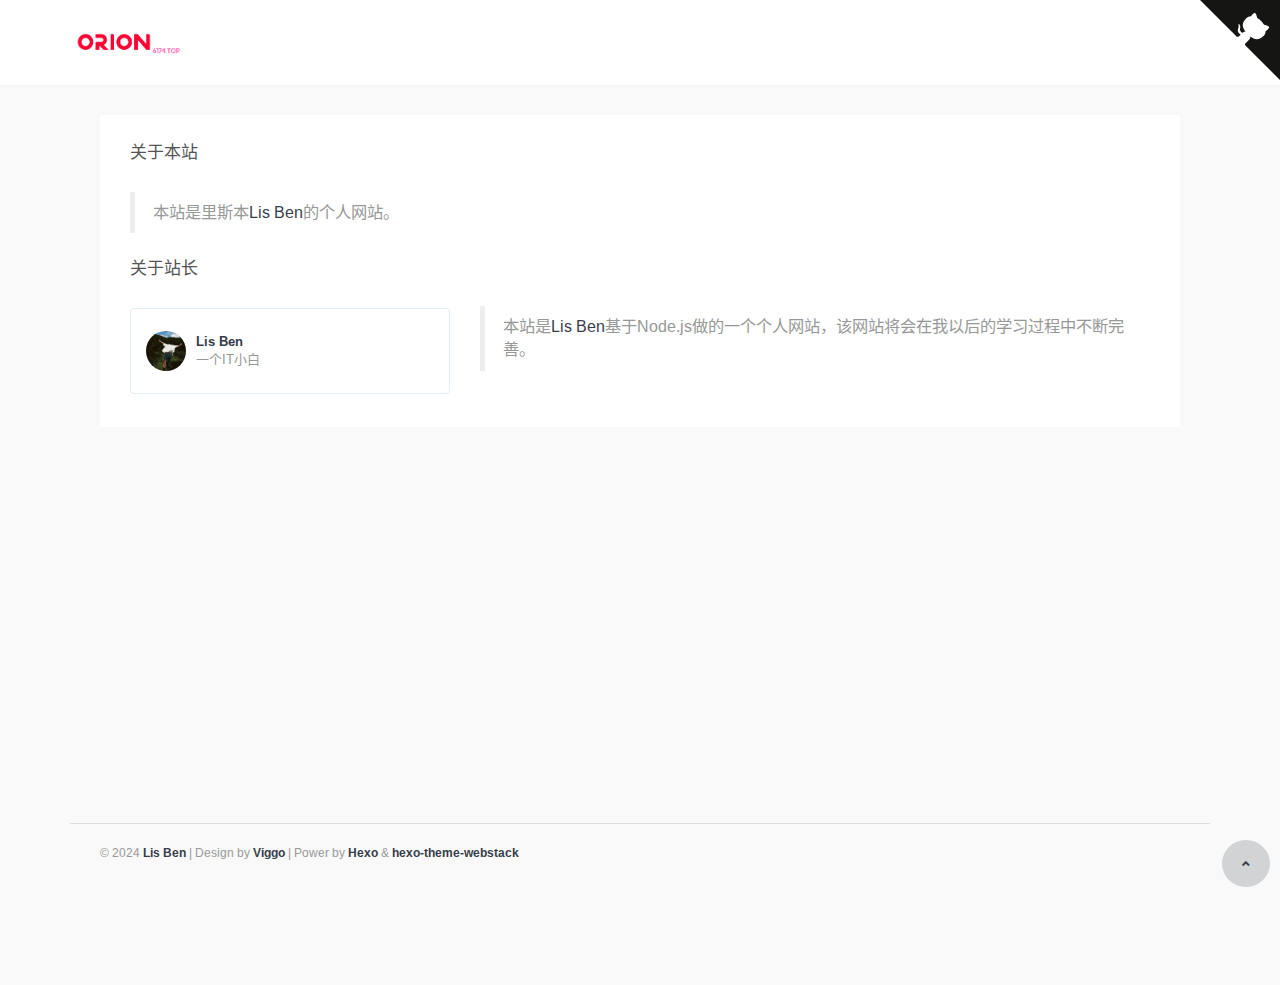
==== commit 349172b6: "Site updated: 2024-02-24 00:08:46" ====
--- a/about/index.html
+++ b/about/index.html
@@ -7,7 +7,7 @@
   <meta http-equiv="X-UA-Compatible" content="IE=edge">
   <meta name="viewport" content="width=device-width, initial-scale=1.0" />
   <meta name="author" content="viggo" />
-  <title>爱意浓盐酸的个人博客 - 没有副标题</title>
+  <title>爱意浓盐酸的个人博客 - By-Orion</title>
   <meta name="keywords" content="">
   <meta name="description" content="学如逆水行舟，不进则退">
   <link rel="shortcut icon" href="/favicon.ico">
@@ -44,15 +44,15 @@
   <!-- / FB Open Graph -->
   <meta property="og:type" content="article">
   <meta property="og:url" content="http://example.com/about/index.html">
-  <meta property="og:title" content="爱意浓盐酸的个人博客 - 没有副标题">
+  <meta property="og:title" content="爱意浓盐酸的个人博客 - By-Orion">
   <meta property="og:description" content="学如逆水行舟，不进则退">
-  <meta property="og:site_name" content="爱意浓盐酸的个人博客 - 没有副标题">
+  <meta property="og:site_name" content="爱意浓盐酸的个人博客 - By-Orion">
   
   <meta property="og:image" content="/images/webstack_banner_cn.png">
   
   <!-- / Twitter Cards -->
   <meta name="twitter:card" content="summary_large_image">
-  <meta name="twitter:title" content="爱意浓盐酸的个人博客 - 没有副标题">
+  <meta name="twitter:title" content="爱意浓盐酸的个人博客 - By-Orion">
   <meta name="twitter:description" content="学如逆水行舟，不进则退">
   
   <meta name="twitter:image" content="/images/webstack_banner_cn.png">
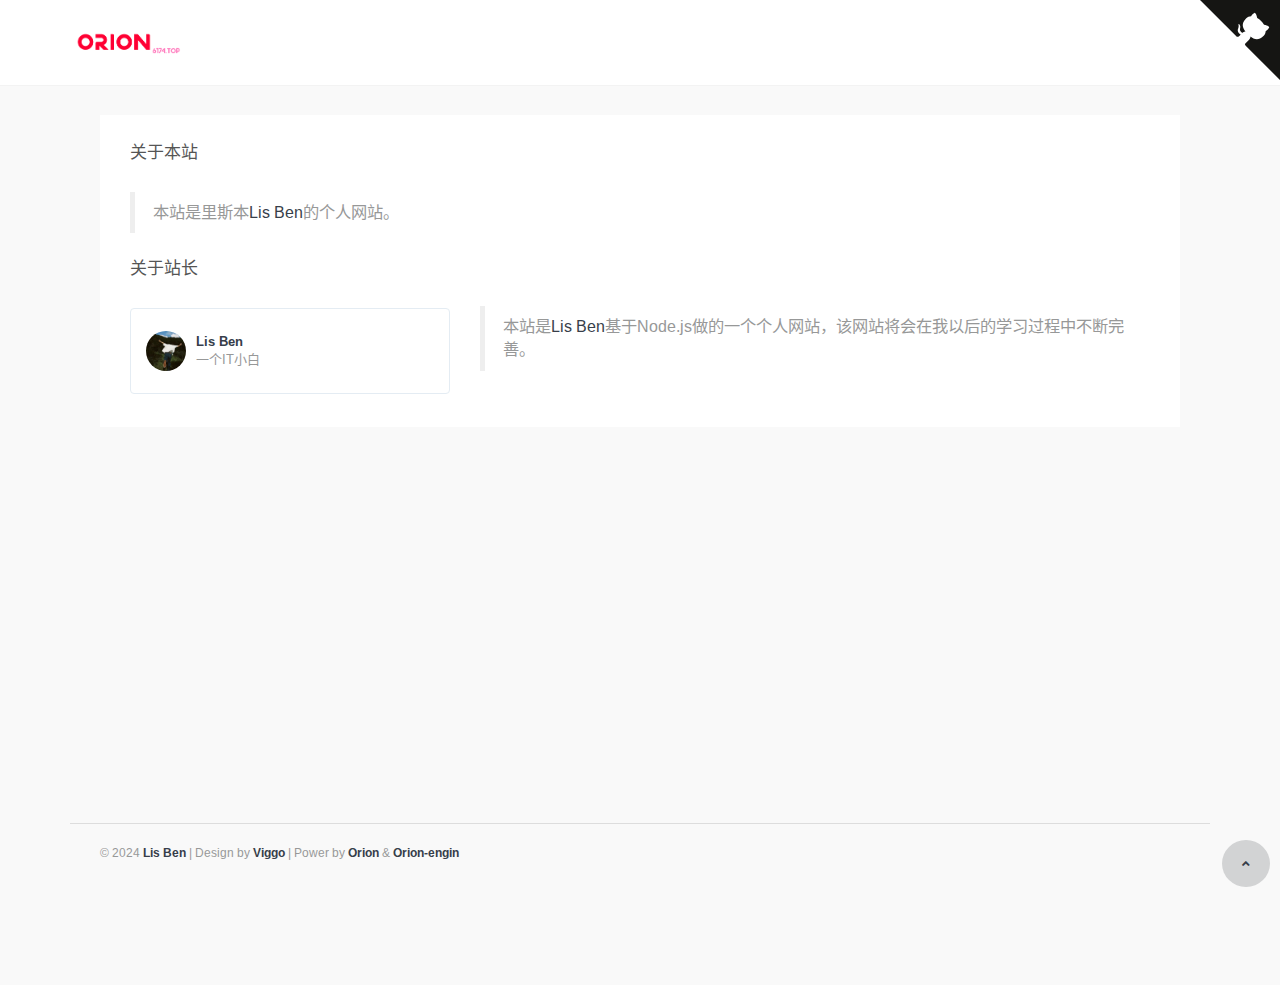
==== commit df431f99: "Site updated: 2024-02-24 21:21:31" ====
--- a/about/index.html
+++ b/about/index.html
@@ -77,7 +77,7 @@
       </div>
       <div class="navbar-mobile-clear"></div>
       
-      <a target="_blank" rel="noopener" href="https://github.com/HCLonely/hexo-theme-webstack" class="github-corner" aria-label="View source on GitHub"><svg width="80" height="80" viewBox="0 0 250 250" style="fill:#151513; color:#fff; position: absolute; top: 0; border: 0; right: 0;" aria-hidden="true"><path d="M0,0 L115,115 L130,115 L142,142 L250,250 L250,0 Z"></path><path d="M128.3,109.0 C113.8,99.7 119.0,89.6 119.0,89.6 C122.0,82.7 120.5,78.6 120.5,78.6 C119.2,72.0 123.4,76.3 123.4,76.3 C127.3,80.9 125.5,87.3 125.5,87.3 C122.9,97.6 130.6,101.9 134.4,103.2" fill="currentColor" style="transform-origin: 130px 106px;" class="octo-arm"></path><path d="M115.0,115.0 C114.9,115.1 118.7,116.5 119.8,115.4 L133.7,101.6 C136.9,99.2 139.9,98.4 142.2,98.6 C133.8,88.0 127.5,74.4 143.8,58.0 C148.5,53.4 154.0,51.2 159.7,51.0 C160.3,49.4 163.2,43.6 171.4,40.1 C171.4,40.1 176.1,42.5 178.8,56.2 C183.1,58.6 187.2,61.8 190.9,65.4 C194.5,69.0 197.7,73.2 200.1,77.6 C213.8,80.2 216.3,84.9 216.3,84.9 C212.7,93.1 206.9,96.0 205.4,96.6 C205.1,102.4 203.0,107.8 198.3,112.5 C181.9,128.9 168.3,122.5 157.7,114.1 C157.9,116.9 156.7,120.9 152.7,124.9 L141.0,136.5 C139.8,137.7 141.6,141.9 141.8,141.8 Z" fill="currentColor" class="octo-body"></path></svg></a><style>.github-corner:hover .octo-arm{animation:octocat-wave 560ms ease-in-out}@keyframes octocat-wave{0%,100%{transform:rotate(0)}20%,60%{transform:rotate(-25deg)}40%,80%{transform:rotate(10deg)}}@media (max-width:500px){.github-corner:hover .octo-arm{animation:none}.github-corner .octo-arm{animation:octocat-wave 560ms ease-in-out}}</style>
+      <a target="_blank" rel="noopener" href="https://github.com/xiaobai6174/xiaobai6174.github.io/tree/master" class="github-corner" aria-label="View source on GitHub"><svg width="80" height="80" viewBox="0 0 250 250" style="fill:#151513; color:#fff; position: absolute; top: 0; border: 0; right: 0;" aria-hidden="true"><path d="M0,0 L115,115 L130,115 L142,142 L250,250 L250,0 Z"></path><path d="M128.3,109.0 C113.8,99.7 119.0,89.6 119.0,89.6 C122.0,82.7 120.5,78.6 120.5,78.6 C119.2,72.0 123.4,76.3 123.4,76.3 C127.3,80.9 125.5,87.3 125.5,87.3 C122.9,97.6 130.6,101.9 134.4,103.2" fill="currentColor" style="transform-origin: 130px 106px;" class="octo-arm"></path><path d="M115.0,115.0 C114.9,115.1 118.7,116.5 119.8,115.4 L133.7,101.6 C136.9,99.2 139.9,98.4 142.2,98.6 C133.8,88.0 127.5,74.4 143.8,58.0 C148.5,53.4 154.0,51.2 159.7,51.0 C160.3,49.4 163.2,43.6 171.4,40.1 C171.4,40.1 176.1,42.5 178.8,56.2 C183.1,58.6 187.2,61.8 190.9,65.4 C194.5,69.0 197.7,73.2 200.1,77.6 C213.8,80.2 216.3,84.9 216.3,84.9 C212.7,93.1 206.9,96.0 205.4,96.6 C205.1,102.4 203.0,107.8 198.3,112.5 C181.9,128.9 168.3,122.5 157.7,114.1 C157.9,116.9 156.7,120.9 152.7,124.9 L141.0,136.5 C139.8,137.7 141.6,141.9 141.8,141.8 Z" fill="currentColor" class="octo-body"></path></svg></a><style>.github-corner:hover .octo-arm{animation:octocat-wave 560ms ease-in-out}@keyframes octocat-wave{0%,100%{transform:rotate(0)}20%,60%{transform:rotate(-25deg)}40%,80%{transform:rotate(10deg)}}@media (max-width:500px){.github-corner:hover .octo-arm{animation:none}.github-corner .octo-arm{animation:octocat-wave 560ms ease-in-out}}</style>
       
     </div>
   </nav>
@@ -136,7 +136,7 @@
     <p>
       
       &copy; 2024
-      <a href="javascript:void(0);"><strong>Lis Ben</strong></a> | Design by <a href="http://viggoz.com" target="_blank"><strong>Viggo</strong></a> | Power by <a href="https://hexo.io/" target="_blank"><strong>Hexo</strong></a> & <a href="https://github.com/HCLonely/hexo-theme-webstack/" target="_blank"><strong>hexo-theme-webstack</strong></a>
+      <a href="javascript:void(0);"><strong>Lis Ben</strong></a> | Design by <a href="http://viggoz.com" target="_blank"><strong>Viggo</strong></a> | Power by <a href="https://github.com/xiaobai6174" target="_blank"><strong>Orion</strong></a> & <a href="https://github.com/xiaobai6174/xiaobai6174.github.io/tree/master" target="_blank"><strong>Orion-engin</strong></a>
     </p>
     
     <div class="go-up">
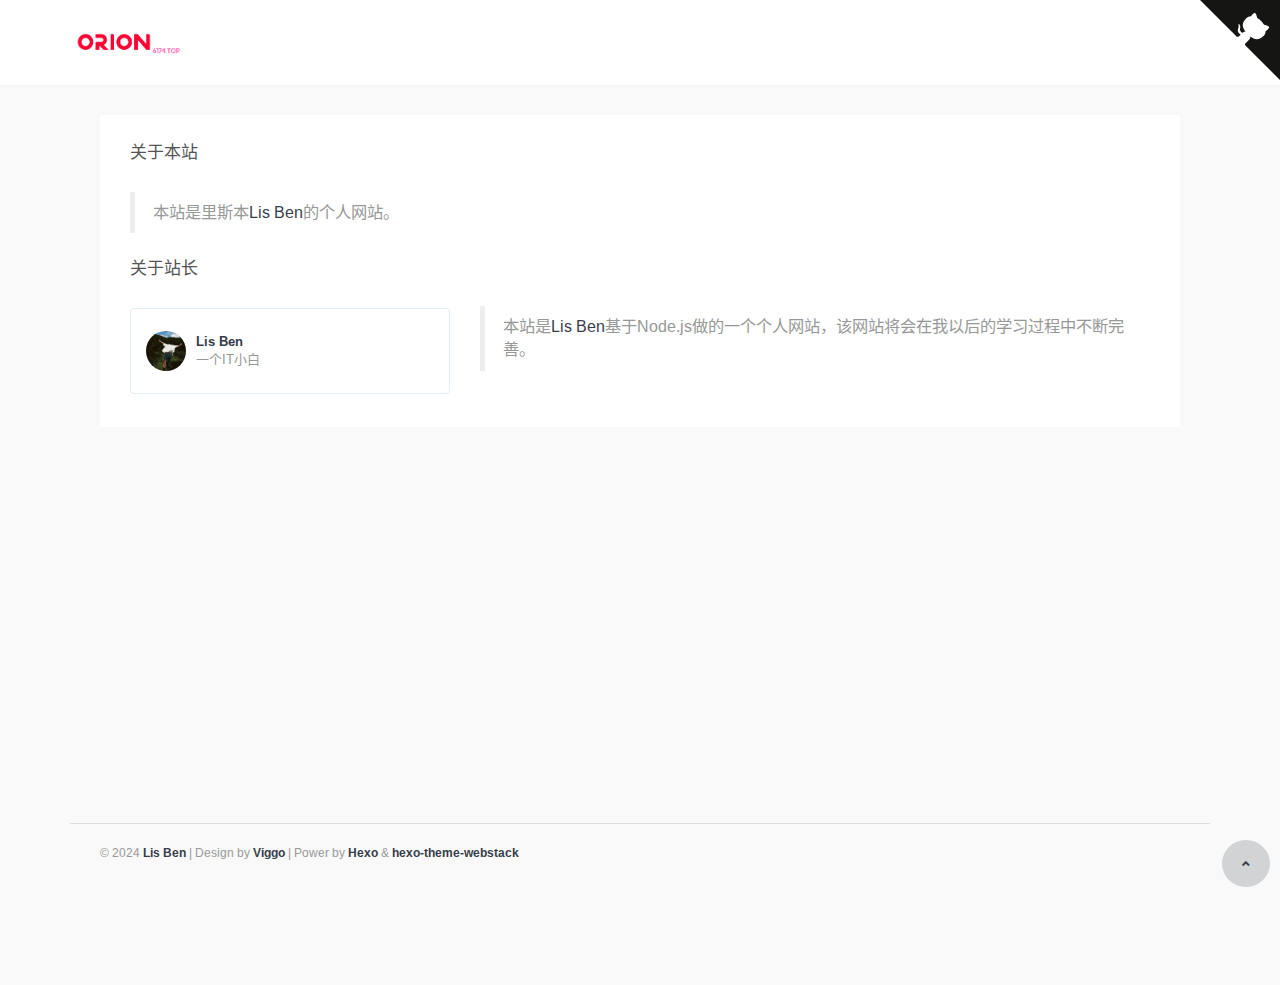
==== commit 19dcb037: "Site updated: 2024-02-24 21:44:48" ====
--- a/about/index.html
+++ b/about/index.html
@@ -136,7 +136,7 @@
     <p>
       
       &copy; 2024
-      <a href="javascript:void(0);"><strong>Lis Ben</strong></a> | Design by <a href="http://viggoz.com" target="_blank"><strong>Viggo</strong></a> | Power by <a href="https://github.com/xiaobai6174" target="_blank"><strong>Orion</strong></a> & <a href="https://github.com/xiaobai6174/xiaobai6174.github.io/tree/master" target="_blank"><strong>Orion-engin</strong></a>
+      <a href="javascript:void(0);"><strong>Lis Ben</strong></a> | Design by <a href="http://viggoz.com" target="_blank"><strong>Viggo</strong></a> | Power by <a href="https://hexo.io/" target="_blank"><strong>Hexo</strong></a> & <a href="https://github.com/HCLonely/hexo-theme-webstack/" target="_blank"><strong>hexo-theme-webstack</strong></a>
     </p>
     
     <div class="go-up">
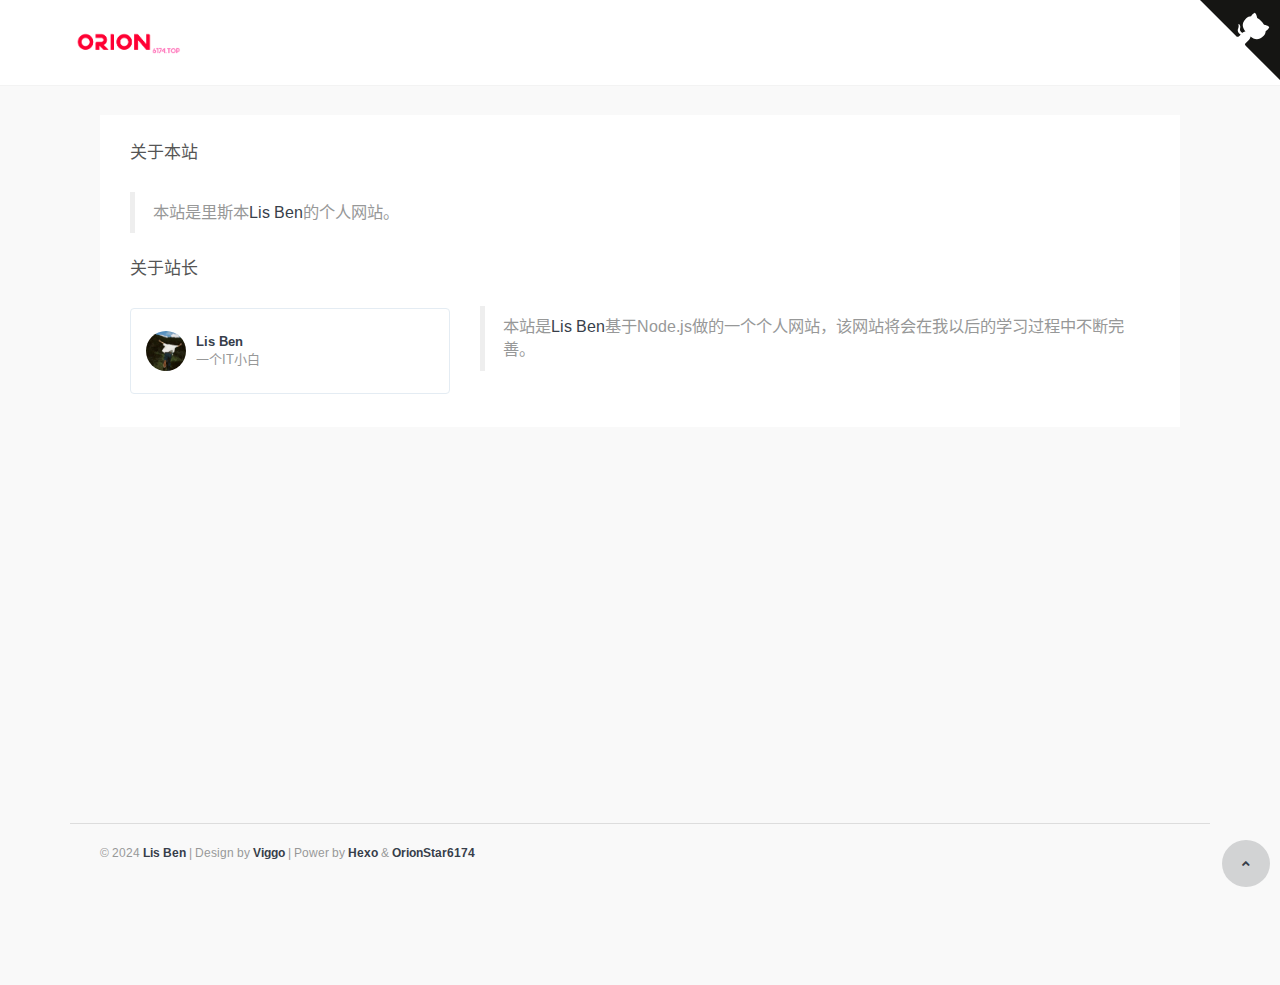
==== commit 865d2364: "Site updated: 2024-02-27 21:59:44" ====
--- a/about/index.html
+++ b/about/index.html
@@ -136,7 +136,7 @@
     <p>
       
       &copy; 2024
-      <a href="javascript:void(0);"><strong>Lis Ben</strong></a> | Design by <a href="http://viggoz.com" target="_blank"><strong>Viggo</strong></a> | Power by <a href="https://hexo.io/" target="_blank"><strong>Hexo</strong></a> & <a href="https://github.com/HCLonely/hexo-theme-webstack/" target="_blank"><strong>hexo-theme-webstack</strong></a>
+      <a href="javascript:void(0);"><strong>Lis Ben</strong></a> | Design by <a href="http://viggoz.com" target="_blank"><strong>Viggo</strong></a> | Power by <a href="https://github.com/xiaobai6174/" target="_blank"><strong>Hexo</strong></a> & <a href="https://github.com/xiaobai6174/xiaobai6174.github.io/tree/master/" target="_blank"><strong>OrionStar6174</strong></a>
     </p>
     
     <div class="go-up">
